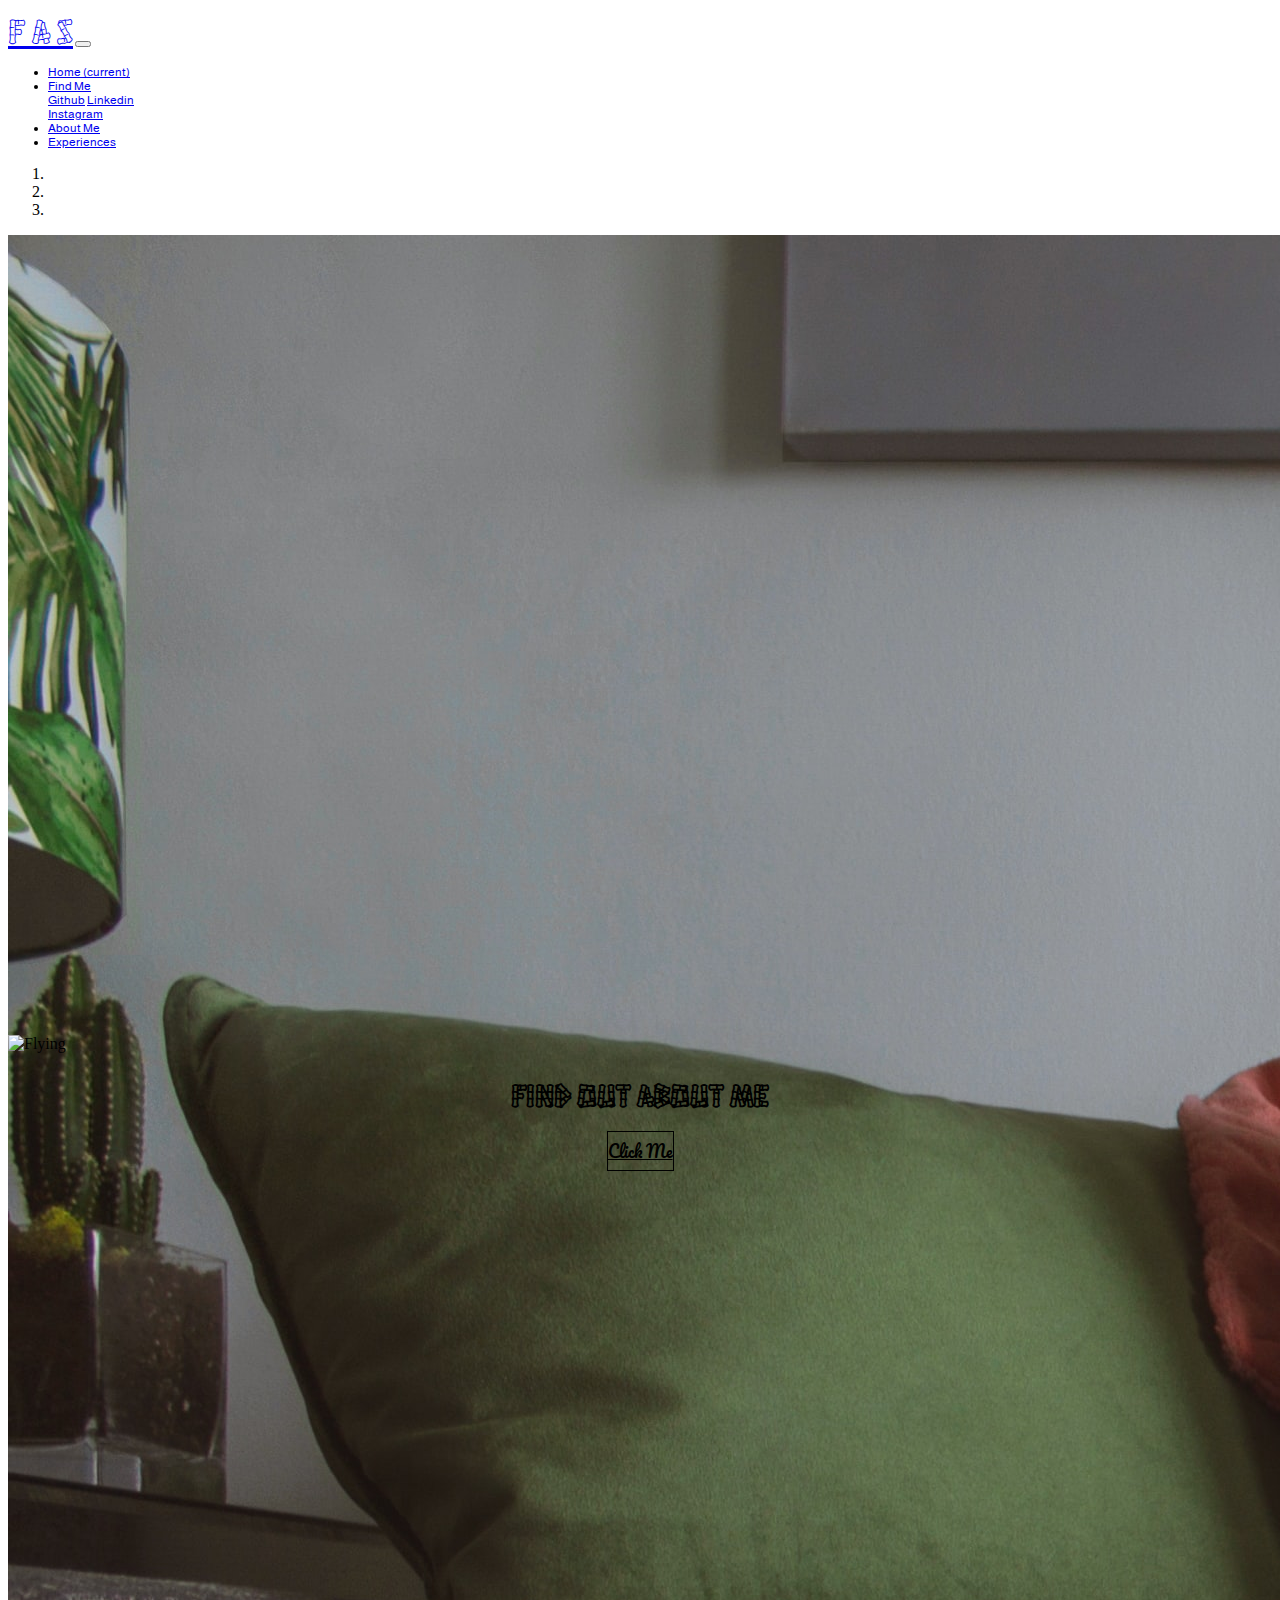
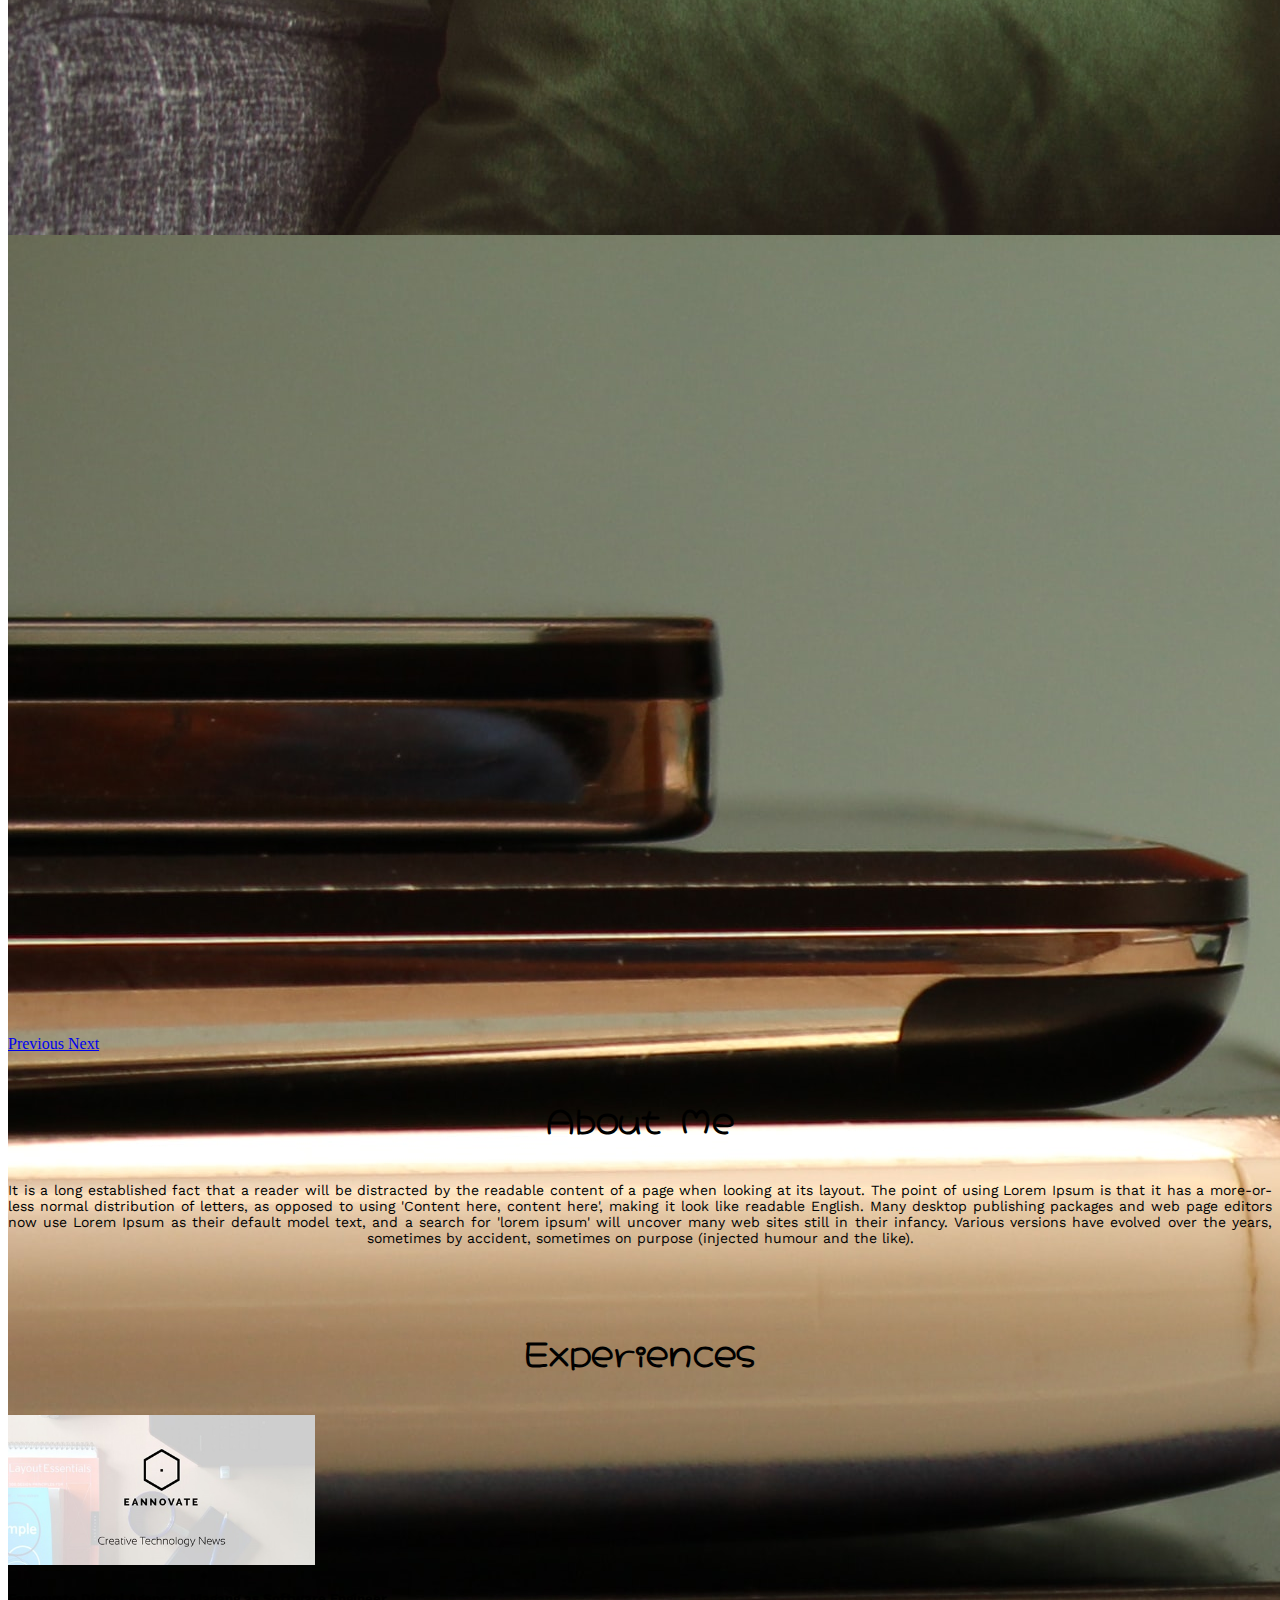
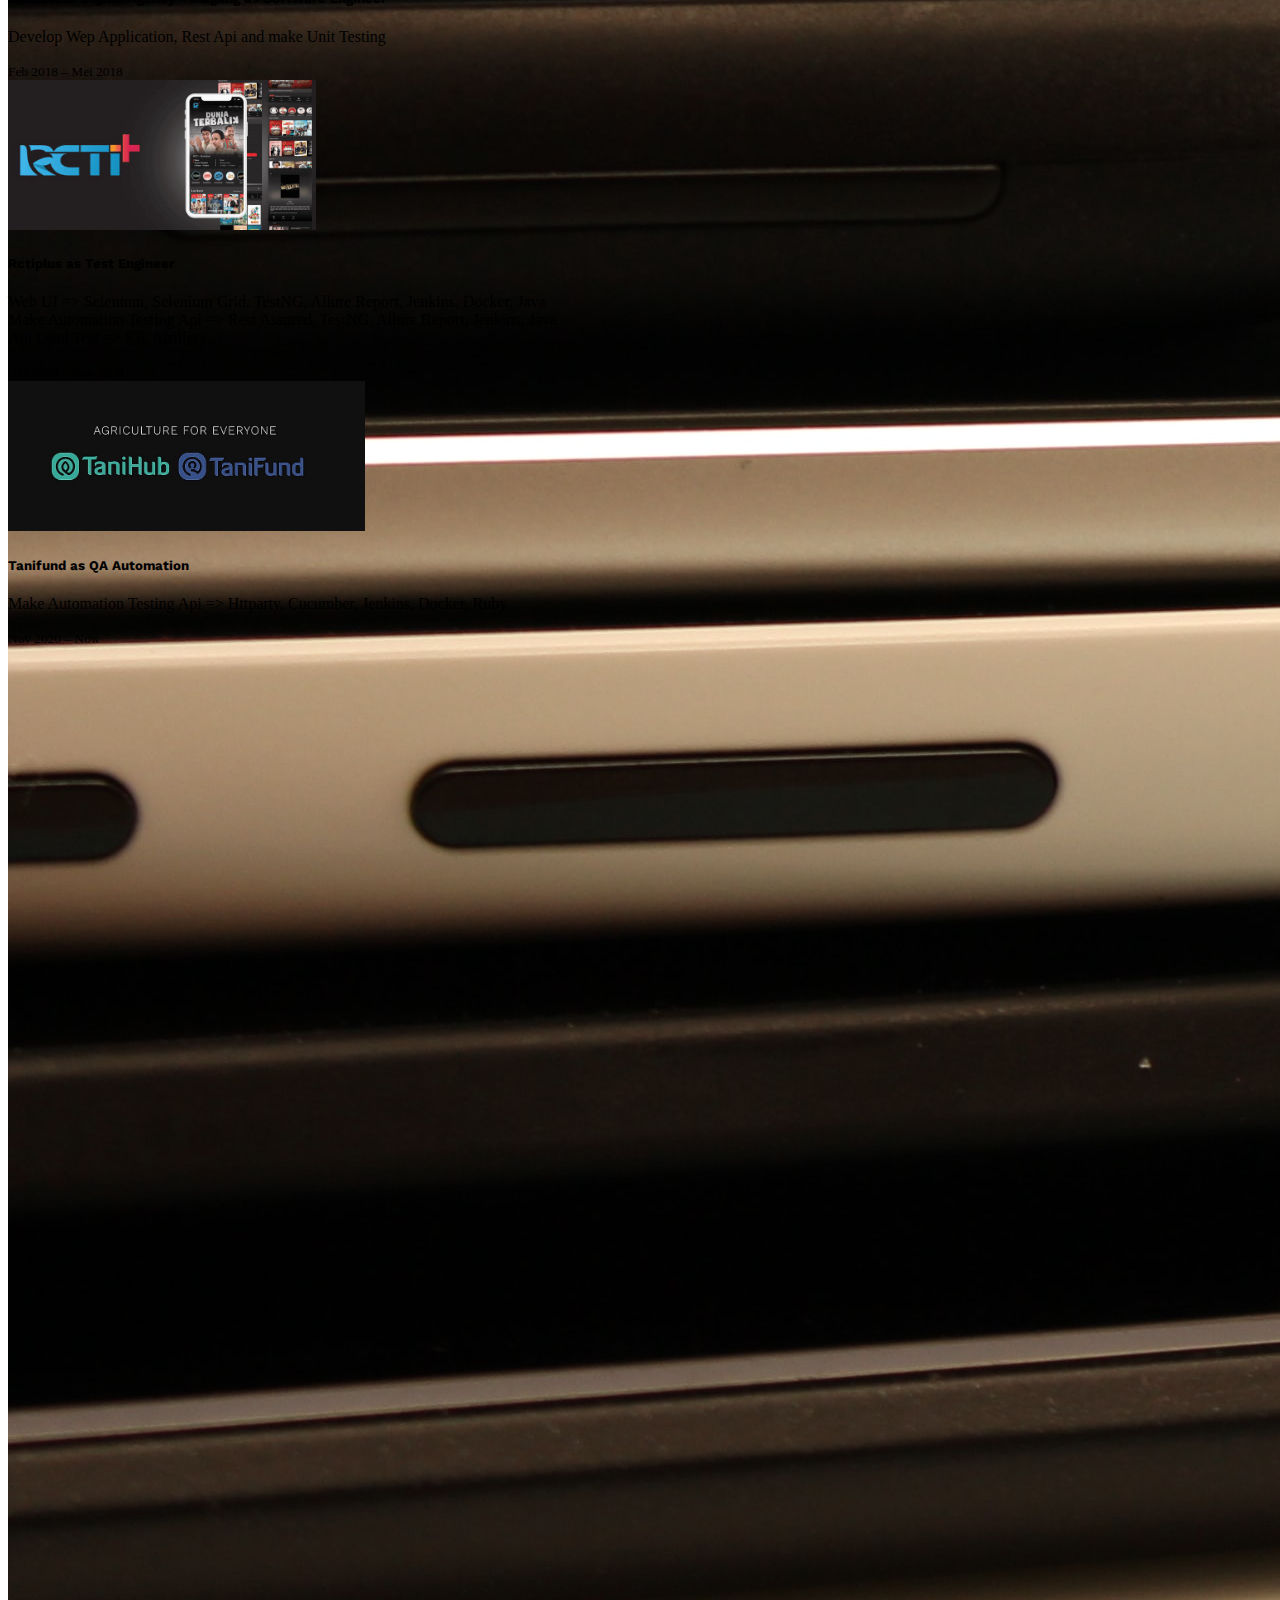
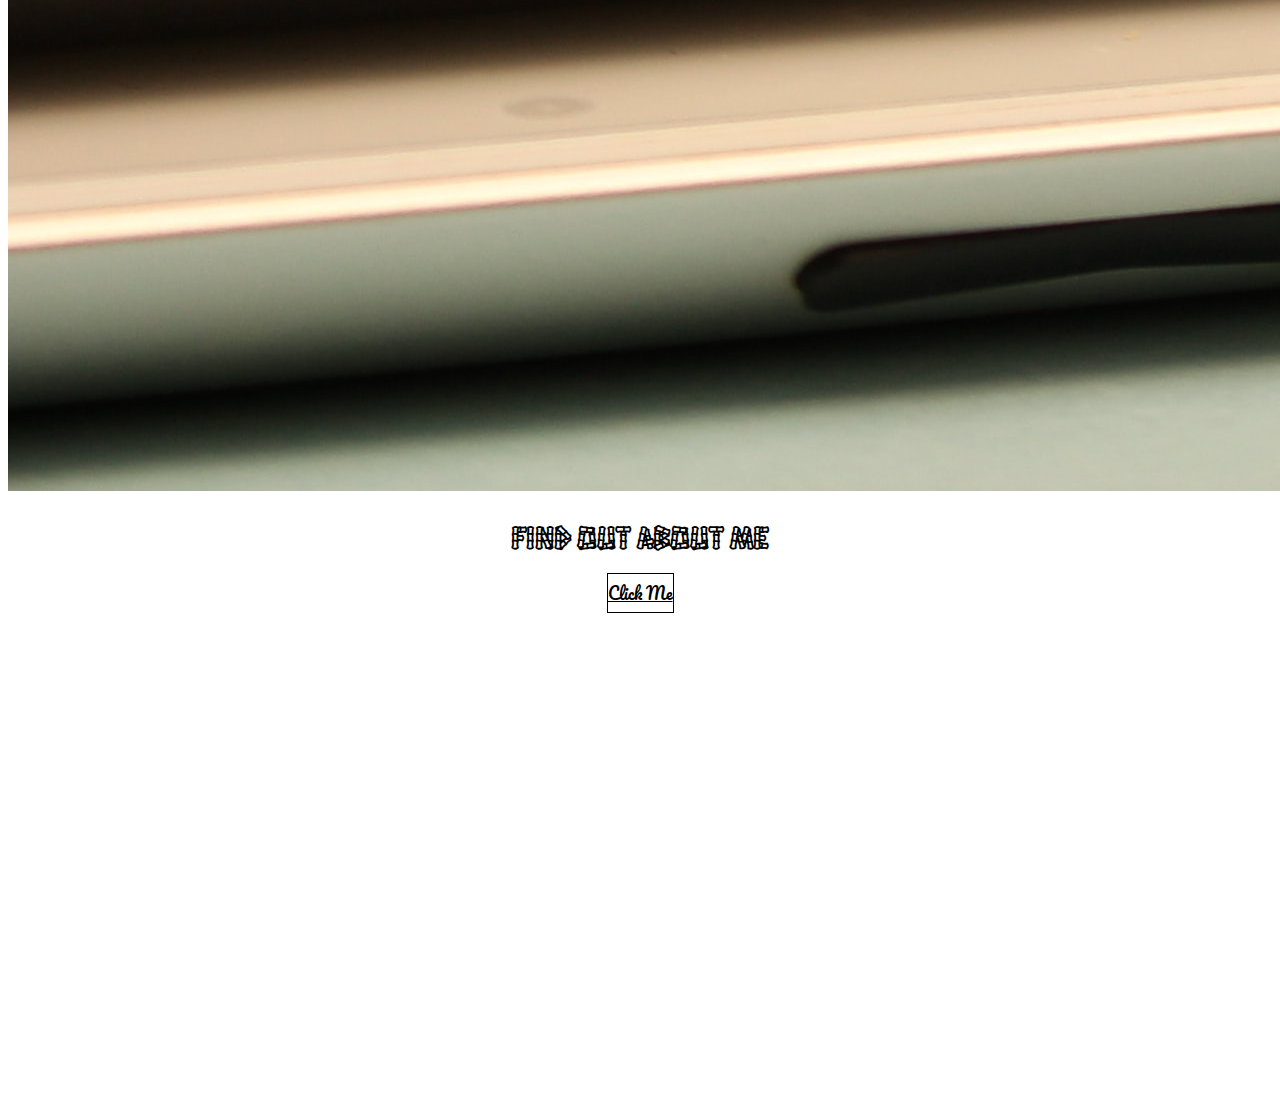
==== index.html @ deffc220 "add card for list experiences" ====
<!DOCTYPE html>
<html lang="en">

<head>
    <!-- Required meta tags -->
    <meta charset="utf-8" />
    <meta name="viewport" content="width=device-width, initial-scale=1, shrink-to-fit=no" />

    <!-- Bootstrap CSS -->
    <link rel="stylesheet" href="https://stackpath.bootstrapcdn.com/bootstrap/4.2.1/css/bootstrap.min.css"
        integrity="sha384-GJzZqFGwb1QTTN6wy59ffF1BuGJpLSa9DkKMp0DgiMDm4iYMj70gZWKYbI706tWS" crossorigin="anonymous" />
    <link rel="stylesheet" href="css/style.css">

    <title>F A S</title>
</head>

<body id="page-top">
    <nav class="navbar navbar-expand-lg navbar-light bg-transparent fixed-top" id="mainNav">
        <div class="container">
            <a class="navbar-brand" href="#page-top">F A S</a>

            <button class="navbar-toggler navbar-toggler-right" type="button" data-toggle="collapse"
                data-target="#navbarNav" aria-controls="navbarNav" aria-expanded="false" aria-label="Navigations">
                <span class="navbar-toggler-icon"></span>
            </button>

            <div class="collapse navbar-collapse" id="navbarNav">
                <ul class="navbar-nav ml-auto">
                    <li class="nav-item active">
                        <a class="nav-link js-scroll-trigger" href="https://www.autodika.com">Home <span
                                class="sr-only">(current)</span></a>
                    </li>
                    <li class="nav-item dropdown">
                        <a class="nav-link dropdown-toggle js-scroll-trigger" href="#" id="navbarDropdown" role="button"
                            data-toggle="dropdown" aria-expanded="false">Find Me</a>
                        <div class="dropdown-menu" aria-labelledby="navbarDropdown">
                            <a class="dropdown-item" href="https://github.com/dikako">Github</a>
                            <a class="dropdown-item"
                                href="https://www.linkedin.com/in/fransiskus-andika-setiawan/">Linkedin</a>
                            <div class="dropdown-divider"></div>
                            <a class="dropdown-item" href="https://www.instagram.com/dikako.ko">Instagram</a>
                        </div>
                    </li>
                    <li class="nav-item">
                        <a class="nav-link js-scroll-trigger" href="#about-me">About Me</a>
                    </li>
                    <li class="nav-item">
                        <a class="nav-link js-scroll-trigger" href="#experiences">Experiences</a>
                    </li>
                </ul>
            </div>
        </div>
    </nav>

    <div id="carousel-indicator" class="carousel slide" data-ride="carousel">
        <ol class="carousel-indicators">
            <li data-target="carousel-indicator" data-slide="0" class="active"></li>
            <li data-target="carousel-indicator" data-slide="1"></li>
            <li data-target="carousel-indicator" data-slide="2"></li>
        </ol>

        <div class="carousel-inner">
            <div class="carousel-item">
                <img src="img/slide1.jpg" alt="Blonde" class="d-block w-100">
                <div class="carousel-caption">
                    <h1 class="display-4">FIND OUT ABOUT ME</h1>
                    <a class="btn btn-dark btn-lg button-text" href="https://github.com/dikako" role="button">Click
                        Me</a>
                </div>
            </div>
            <div class="carousel-item  active">
                <img src="img/slide2.jpg" alt="Flying" class="d-block w-100">
                <div class="carousel-caption">
                    <h1 class="display-4">FIND OUT ABOUT ME</h1>
                    <a class="btn btn-dark btn-lg button-text" href="https://github.com/dikako" role="button">Click
                        Me</a>
                </div>
            </div>
            <div class="carousel-item">
                <img src="img/slide3.jpg" alt="Flying" class="d-block w-100">
                <div class="carousel-caption">
                    <h1 class="display-4">FIND OUT ABOUT ME</h1>
                    <a class="btn btn-dark btn-lg button-text" href="https://github.com/dikako" role="button">Click
                        Me</a>
                </div>
            </div>

            <a href="#carousel-indicator" class="carousel-control-prev" role="button" data-slide="prev">
                <span class="carousel-control-prev-icon" aria-hidden="true"></span>
                <span class="sr-only">Previous</span>
            </a>

            <a href="#carousel-indicator" class="carousel-control-next" role="button" data-slide="next">
                <span class="carousel-control-next-icon" aria-hidden="true"></span>
                <span class="sr-only">Next</span>
            </a>
        </div>

        <div class="container" id="about-me">
            <h1 class="title-content">About Me</h1>
            <p class="text-content">It is a long established fact that a reader will be distracted by the readable
                content of a page when looking at its layout. The point of using Lorem Ipsum is that it has a
                more-or-less normal distribution of letters, as opposed to using 'Content here, content here', making it
                look like readable English. Many desktop publishing packages and web page editors now use Lorem Ipsum as
                their default model text, and a search for 'lorem ipsum' will uncover many web sites still in their
                infancy. Various versions have evolved over the years, sometimes by accident, sometimes on purpose
                (injected humour and the like).</p>
        </div>

        <div class="container" id="experiences">
            <h1 class="title-content">Experiences</h1>
            <div class="card-deck">
                <div class="card">
                    <img class="card-img-top" src="img/experiences/eannovate.jpg" alt="Eannovate">
                    <div class="card-body">
                        <h5 class="card-title">Eannovate Digital Agency - Magang as Software Engineer</h5>
                        <p class="card-text">Develop Wep Application, Rest Api and make Unit Testing </p>
                    </div>
                    <div class="card-footer">
                        <small class="text-muted">Feb 2018 – Mei 2018</small>
                    </div>
                </div>
                <div class="card">
                    <img class="card-img-top" src="img/experiences/rctiplus.png" alt="Rctiplus">
                    <div class="card-body">
                        <h5 class="card-title">Rctiplus as Test Engineer</h5>
                        <p class="card-text">Web UI => Selenium, Selenium Grid, TestNG, Allure Report, Jenkins, Docker, Java <br/>
                            Make Automation Testing Api => Rest Assured, TestNG, Allure Report, Jenkins, Java <br/>
                            Api Load Test => K6, Artillery</p>
                    </div>
                    <div class="card-footer">
                        <small class="text-muted">Okt 2019 – Nov 2020</small>
                    </div>
                </div>
                <div class="card">
                    <img class="card-img-top" src="img/experiences/tanihub.jpeg" alt="Tanihub Group">
                    <div class="card-body">
                        <h5 class="card-title">Tanifund as QA Automation</h5>
                        <p class="card-text">Make Automation Testing
                            Api => Httparty, Cucumber, Jenkins, Docker, Ruby</p>
                    </div>
                    <div class="card-footer">
                        <small class="text-muted">Nov 2020 – Now</small>
                    </div>
                </div>
            </div>
        </div>

        <!-- Optional JavaScript -->
        <!-- jQuery first, then Popper.js, then Bootstrap JS -->
        <script src="https://code.jquery.com/jquery-3.3.1.slim.min.js"
            integrity="sha384-q8i/X+965DzO0rT7abK41JStQIAqVgRVzpbzo5smXKp4YfRvH+8abtTE1Pi6jizo"
            crossorigin="anonymous"></script>
        <script src="https://cdnjs.cloudflare.com/ajax/libs/popper.js/1.14.6/umd/popper.min.js"
            integrity="sha384-wHAiFfRlMFy6i5SRaxvfOCifBUQy1xHdJ/yoi7FRNXMRBu5WHdZYu1hA6ZOblgut"
            crossorigin="anonymous"></script>
        <script src="https://stackpath.bootstrapcdn.com/bootstrap/4.2.1/js/bootstrap.min.js"
            integrity="sha384-B0UglyR+jN6CkvvICOB2joaf5I4l3gm9GU6Hc1og6Ls7i6U/mkkaduKaBhlAXv9k"
            crossorigin="anonymous"></script>
</body>

</html>
---- css/style.css ----
@import url("https://fonts.googleapis.com/css2?family=Yusei+Magic&display=swap");
@import url("https://fonts.googleapis.com/css2?family=Dancing+Script:wght@400;500;600;700&family=Yusei+Magic&display=swap");
@import url("https://fonts.googleapis.com/css2?family=Dancing+Script:wght@400;500;600;700&family=Pacifico&family=Yusei+Magic&display=swap");
@import url('https://fonts.googleapis.com/css2?family=Hanalei&display=swap');
@import url('https://fonts.googleapis.com/css2?family=Almarai:wght@300&family=Hanalei&display=swap');
@import url('https://fonts.googleapis.com/css2?family=Hachi+Maru+Pop&display=swap');
@import url('https://fonts.googleapis.com/css2?family=Work+Sans:wght@300&display=swap');

@-webkit-keyframes bounce {
  to {
    -webkit-transform: scale(1.2);
  }
}
@-moz-keyframes bounce {
  to {
    -moz-transform: scale(1.2);
  }
}
@keyframes bounce {
  to {
    transform: scale(1.2);
  }
}

#mainNav {
  color: rgb(0, 0, 0);
  font-size: 12px;
  font-family: 'Almarai', sans-serif;
}

.navbar-brand {
  font-size: 35px;
  font-family: 'Hanalei', cursive;
}

/* Slider style */
.carousel-item {
  height: 800px;
}

/* Caption Slider */
.carousel-caption .display-4 {
  font-family: 'Hanalei', cursive;
  color: black;
}

/* Carousel */
.carousel-item  .button-text {
  font-family: "Pacifico", cursive;
  color: rgb(0, 0, 0);
}

.carousel-item .btn {
  margin-top: 20px;
  padding-top: 5px;
  padding-bottom: 5px;
  -webkit-animation: bounce 0.3s infinite alternate;
  -moz-animation: bounce 0.3s infinite alternate;
  animation: bounce 0.3s infinite alternate;
  border: 1px solid black;
  cursor: default;
}

.carousel-item .btn-dark {
  background-color:rgba(0, 0, 0, 0);
}

.carousel-item .btn:hover {
  color: white;
  background-color: black;
}

.carousel-caption {
  text-align: center;
  padding-bottom: 500px;
}

/* content */

.title-content {
  padding-top: 20px;
  padding-bottom: 20px;
  text-align: center;
  font-family: 'Hachi Maru Pop', cursive;
}

.text-content {
  font-size: 14px;
  text-align: justify;
  text-align-last: center;
  padding-bottom: 40px;
  font-family: 'Work Sans', sans-serif;
}

.card-title {
  font-family: 'Work Sans', sans-serif;
}

.card-img-top {
  height: 150px;
}

.card-deck {
  padding-bottom: 100px;
}
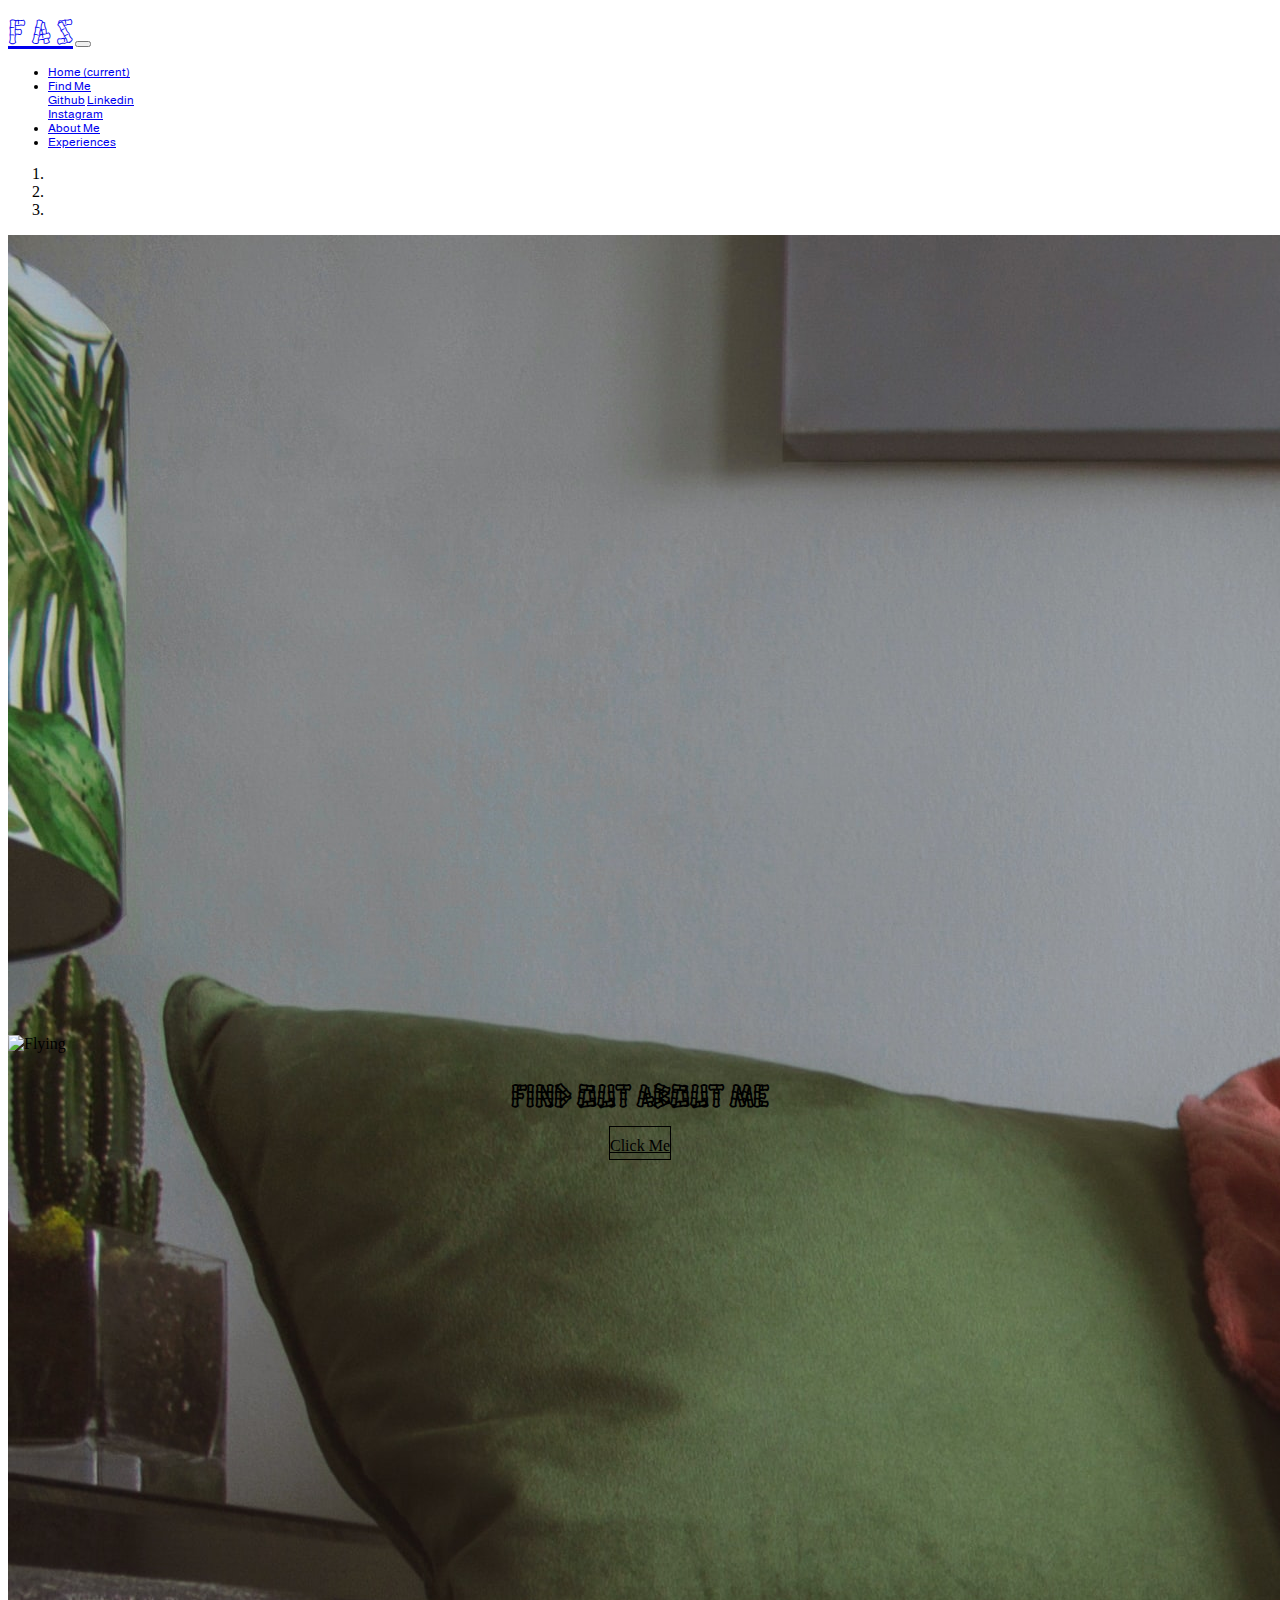
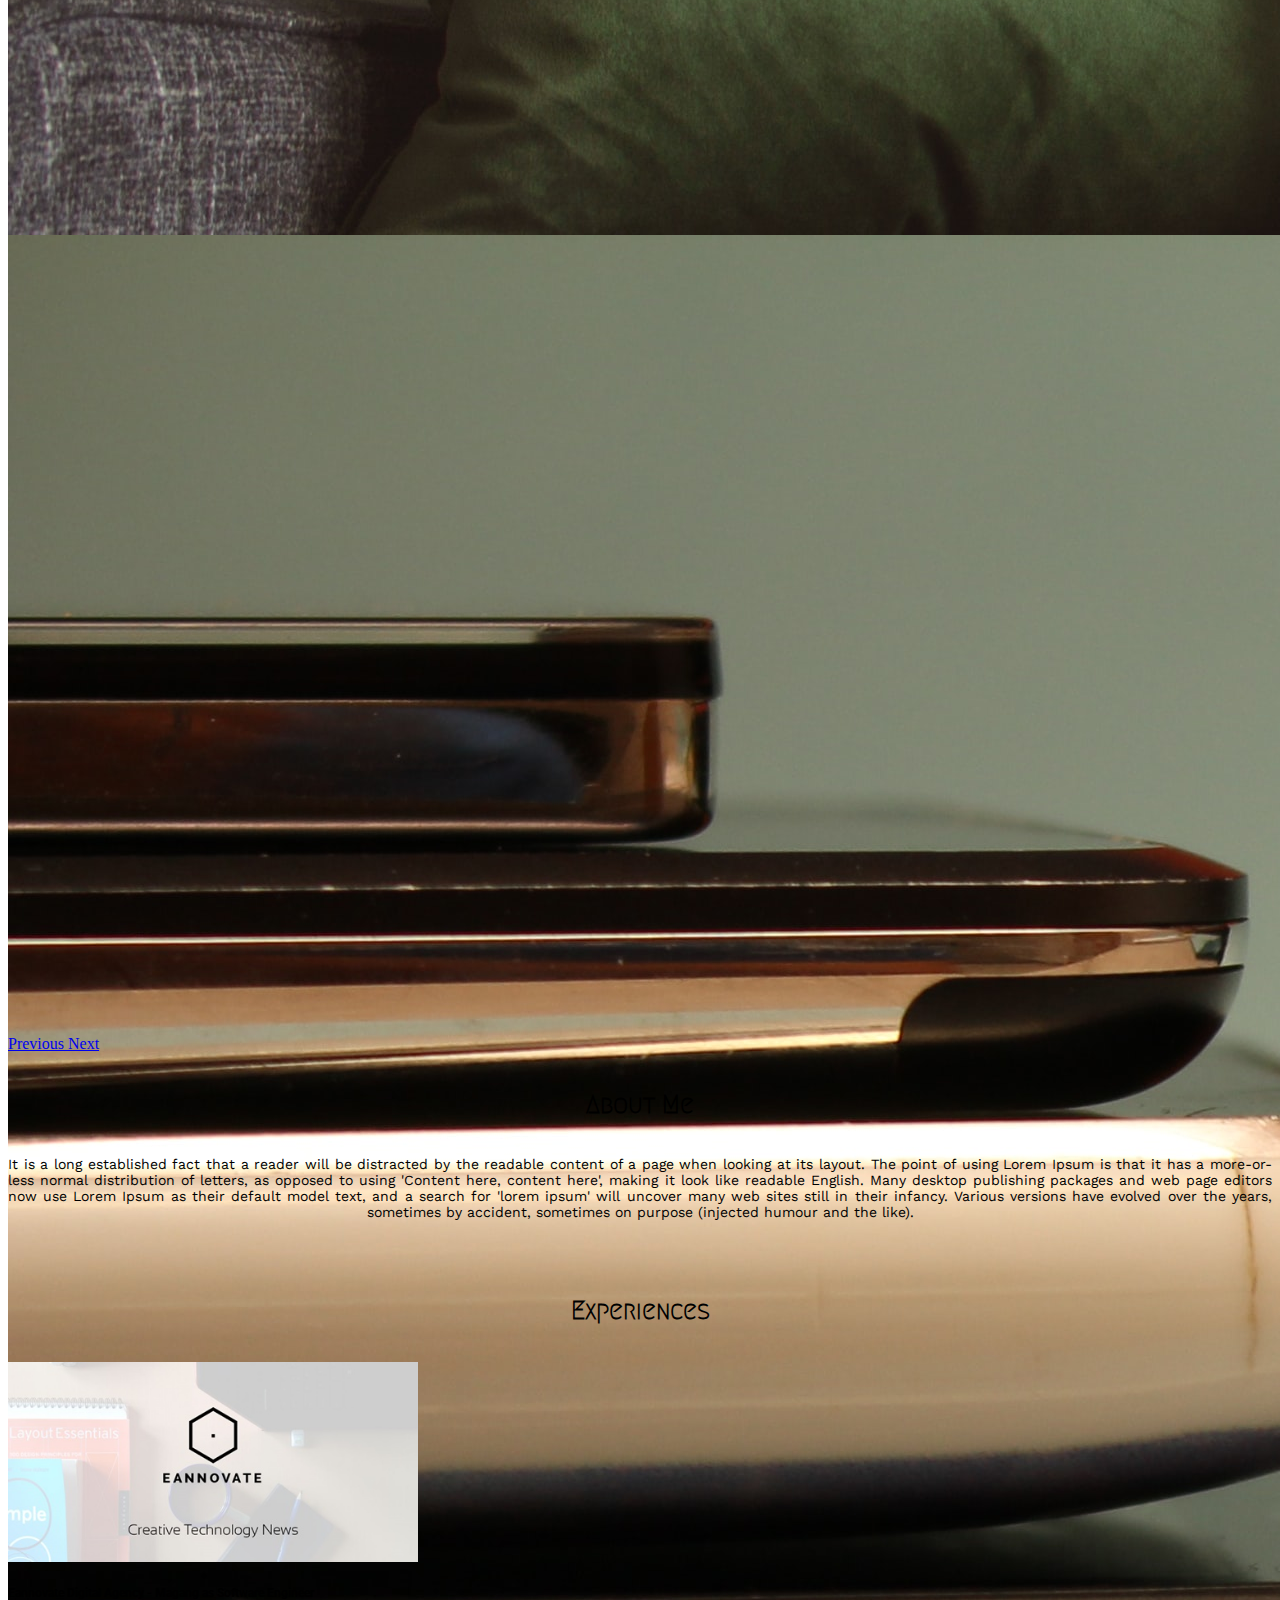
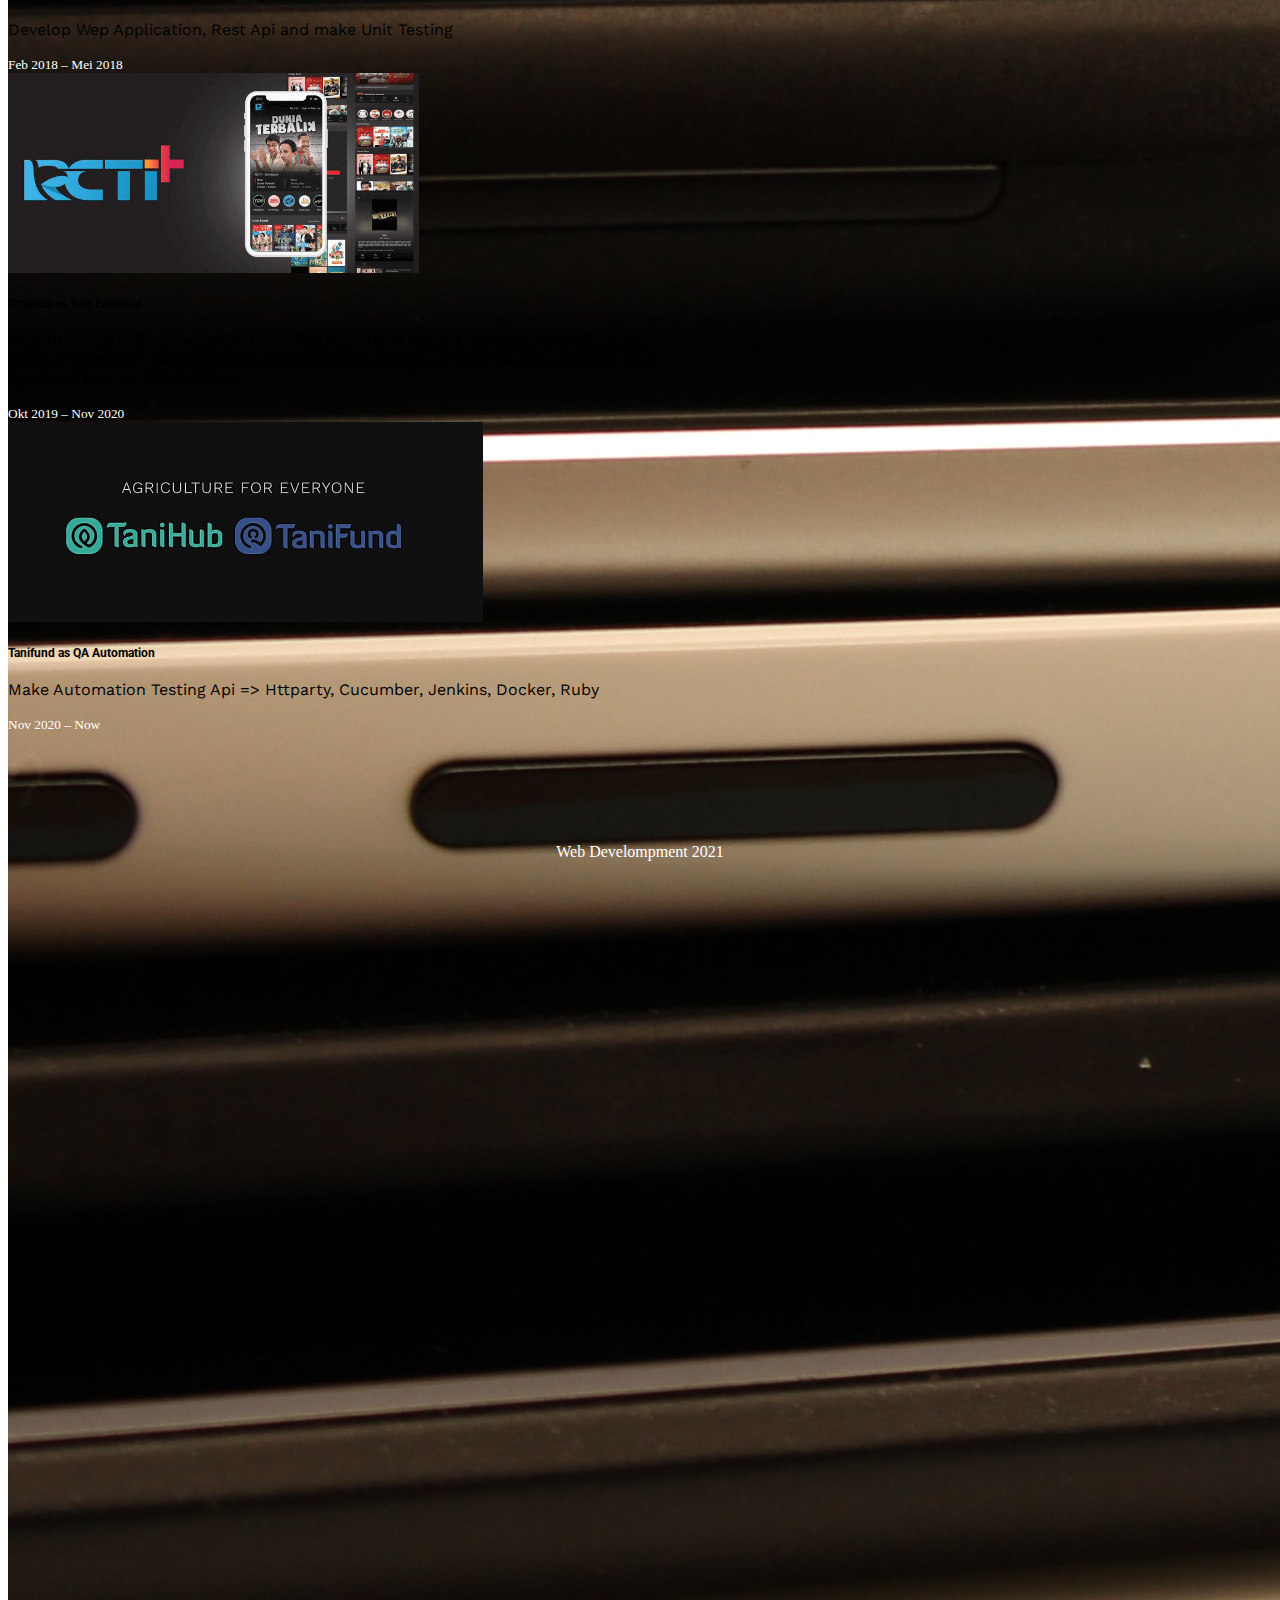
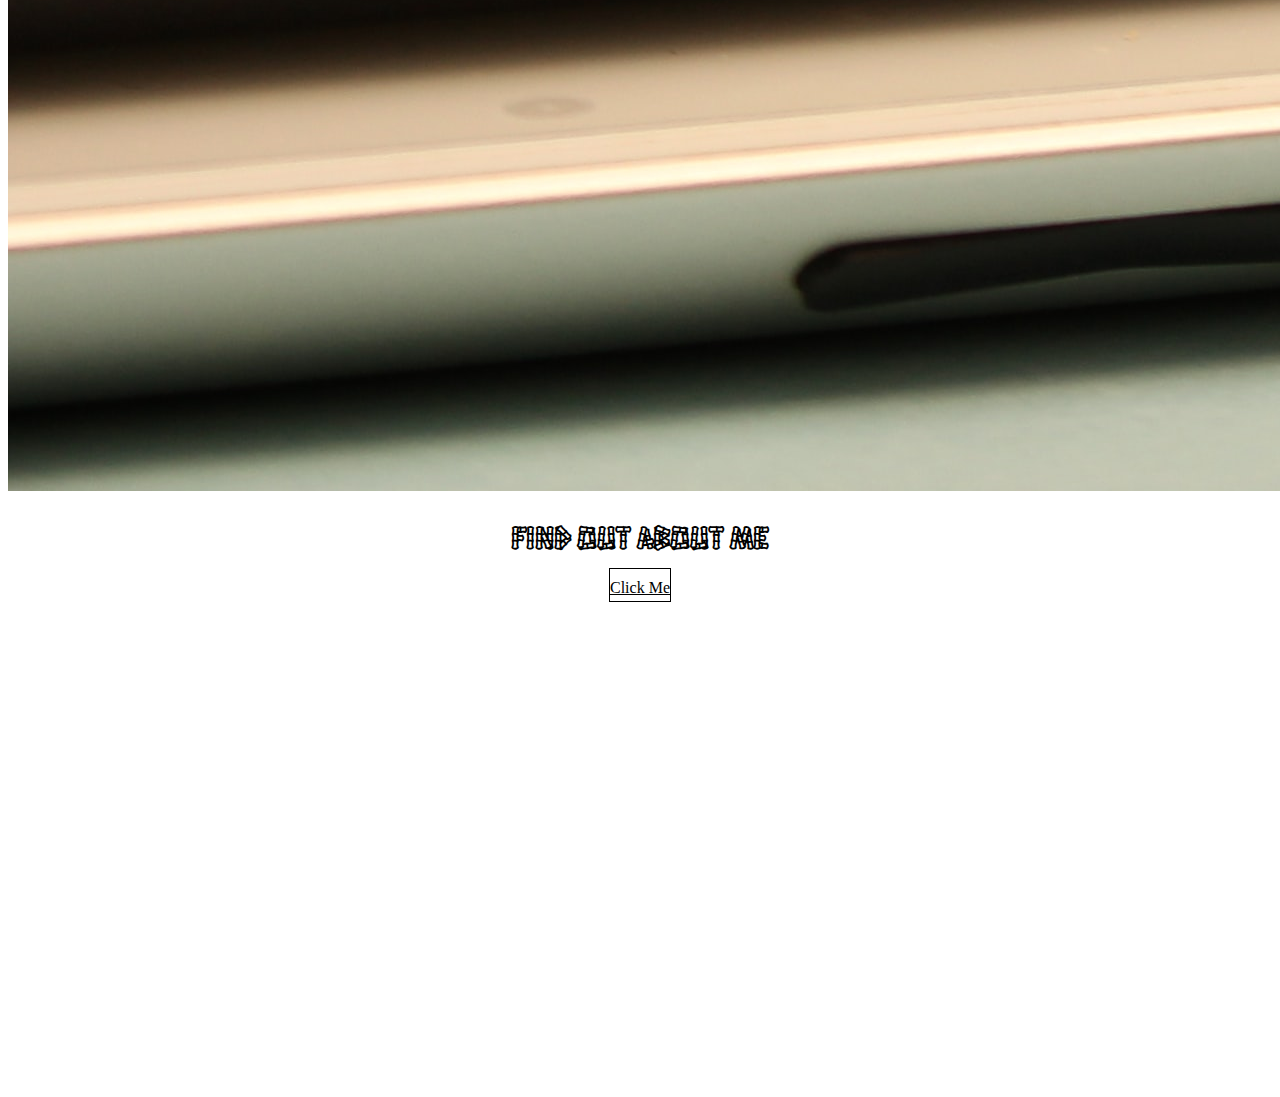
==== commit 18eca73f: "modified font family" ====
--- a/index.html
+++ b/index.html
@@ -95,6 +95,7 @@
                 <span class="sr-only">Next</span>
             </a>
         </div>
+    </div>
 
         <div class="container" id="about-me">
             <h1 class="title-content">About Me</h1>
@@ -146,6 +147,8 @@
             </div>
         </div>
 
+        <div class="footer">Web Develompment 2021</div>
+
         <!-- Optional JavaScript -->
         <!-- jQuery first, then Popper.js, then Bootstrap JS -->
         <script src="https://code.jquery.com/jquery-3.3.1.slim.min.js"
--- a/css/style.css
+++ b/css/style.css
@@ -5,6 +5,9 @@
 @import url('https://fonts.googleapis.com/css2?family=Almarai:wght@300&family=Hanalei&display=swap');
 @import url('https://fonts.googleapis.com/css2?family=Hachi+Maru+Pop&display=swap');
 @import url('https://fonts.googleapis.com/css2?family=Work+Sans:wght@300&display=swap');
+@import url('https://fonts.googleapis.com/css2?family=Homemade+Apple&display=swap');
+@import url('https://fonts.googleapis.com/css2?family=Megrim&display=swap');
+@import url('https://fonts.googleapis.com/css2?family=Roboto:wght@300&display=swap');
 
 @-webkit-keyframes bounce {
   to {
@@ -46,13 +49,13 @@
 
 /* Carousel */
 .carousel-item  .button-text {
-  font-family: "Pacifico", cursive;
+  font-family: 'Homemade Apple', cursive;
   color: rgb(0, 0, 0);
 }
 
 .carousel-item .btn {
   margin-top: 20px;
-  padding-top: 5px;
+  padding-top: 10px;
   padding-bottom: 5px;
   -webkit-animation: bounce 0.3s infinite alternate;
   -moz-animation: bounce 0.3s infinite alternate;
@@ -81,7 +84,8 @@
   padding-top: 20px;
   padding-bottom: 20px;
   text-align: center;
-  font-family: 'Hachi Maru Pop', cursive;
+  font-family: 'Megrim', cursive;
+  font-size: 25px;
 }
 
 .text-content {
@@ -93,13 +97,34 @@
 }
 
 .card-title {
-  font-family: 'Work Sans', sans-serif;
+  font-family: 'Roboto', sans-serif;
+  color: black;
+  font-size: 12px;
 }
 
 .card-img-top {
-  height: 150px;
+  height: 200px;
 }
 
 .card-deck {
   padding-bottom: 100px;
+}
+
+.card-footer {
+  color: white;
+  background-color: white;
+}
+
+.card-text {
+  font-family: 'Work Sans', sans-serif;
+}
+
+.footer {
+  padding-top: 10px;
+  color: white;
+  padding-bottom: 10px;
+  background-color: black;
+  text-align: center;
+  font-family: 'Homemade Apple', cursive;
+  font-size: 12;
 }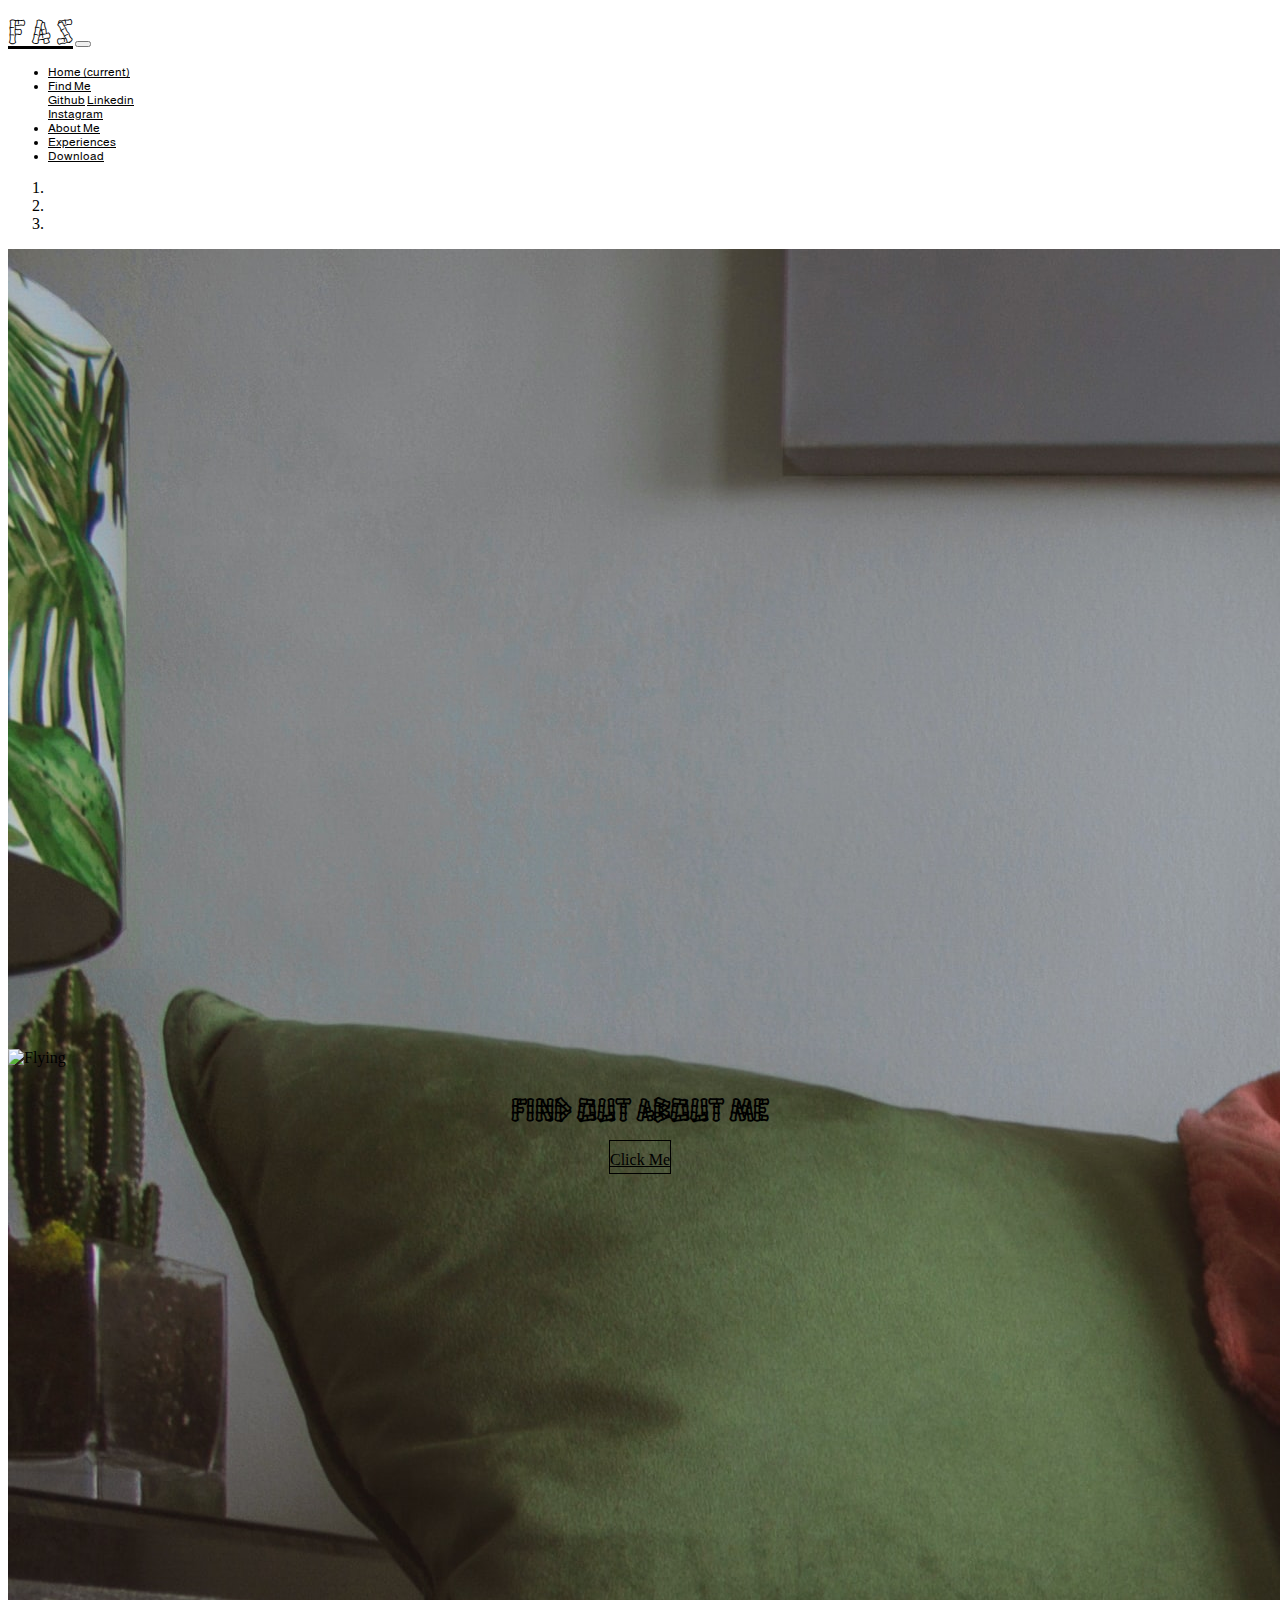
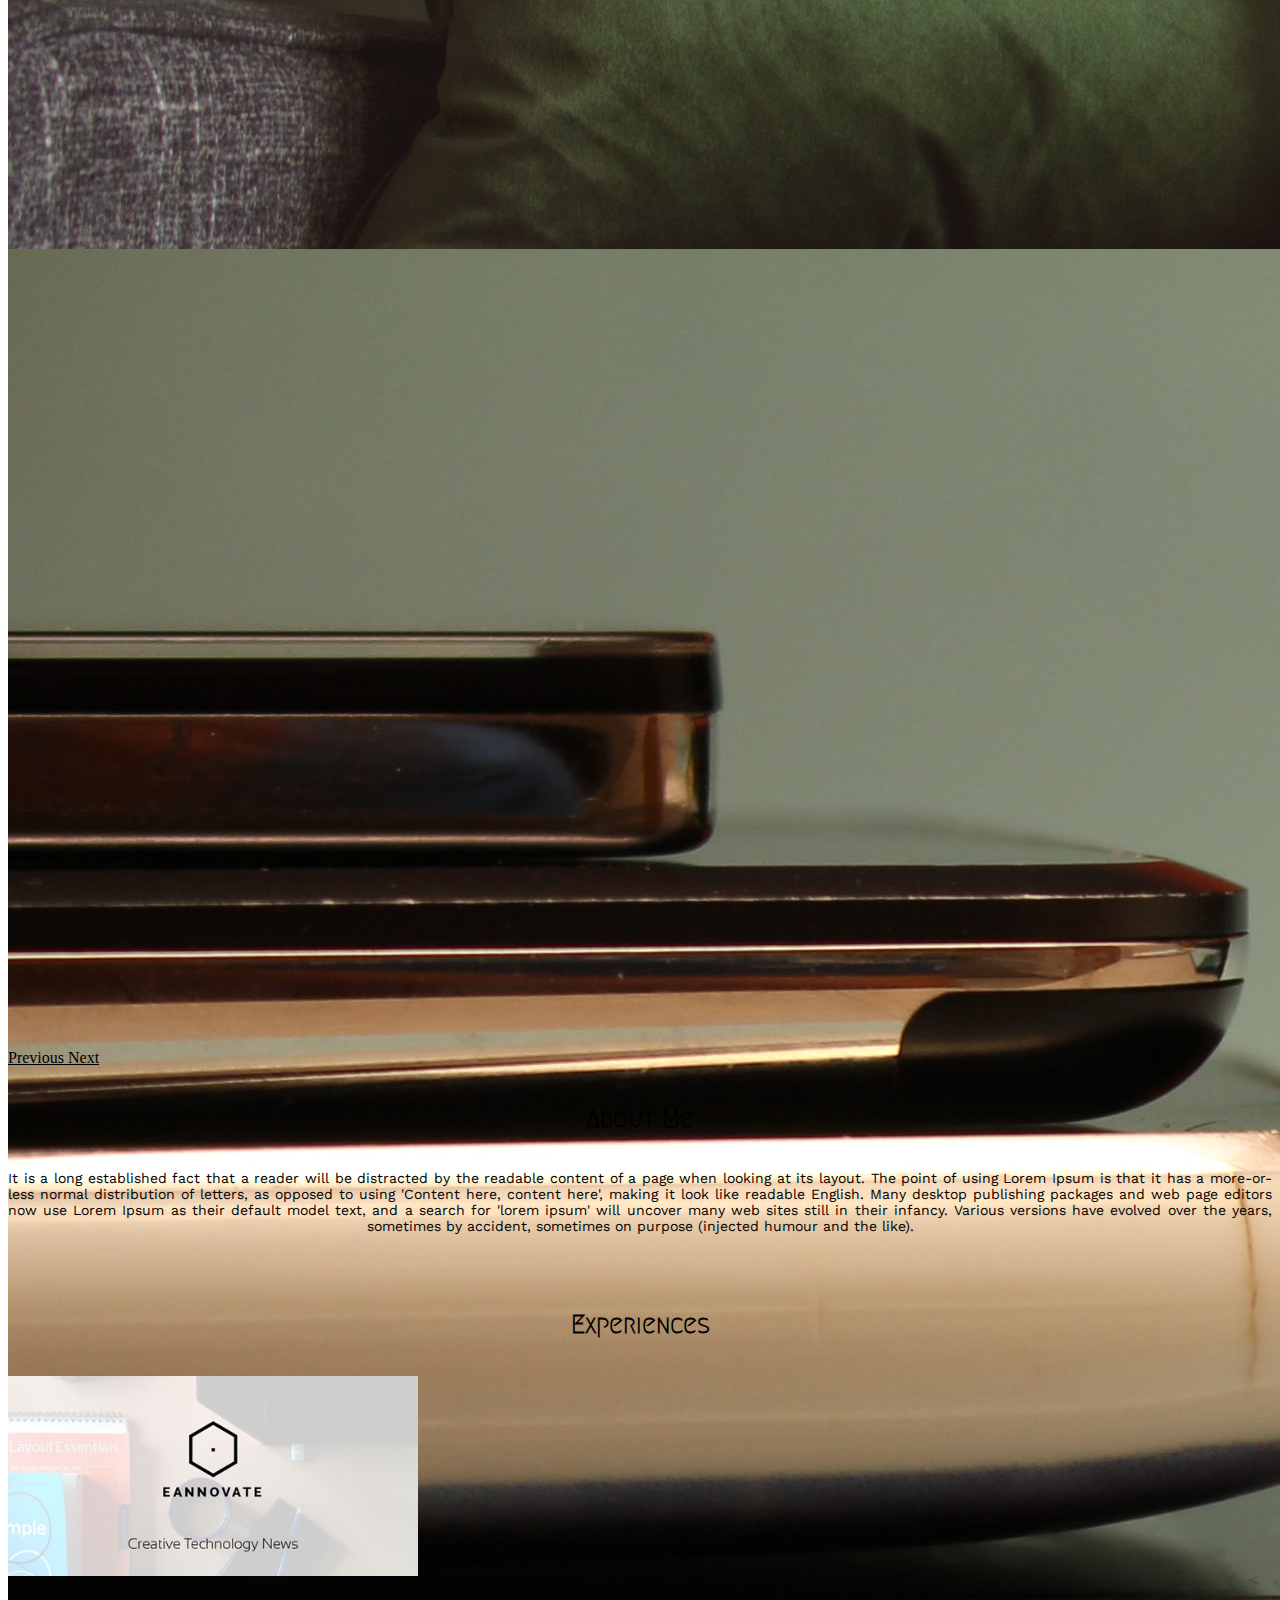
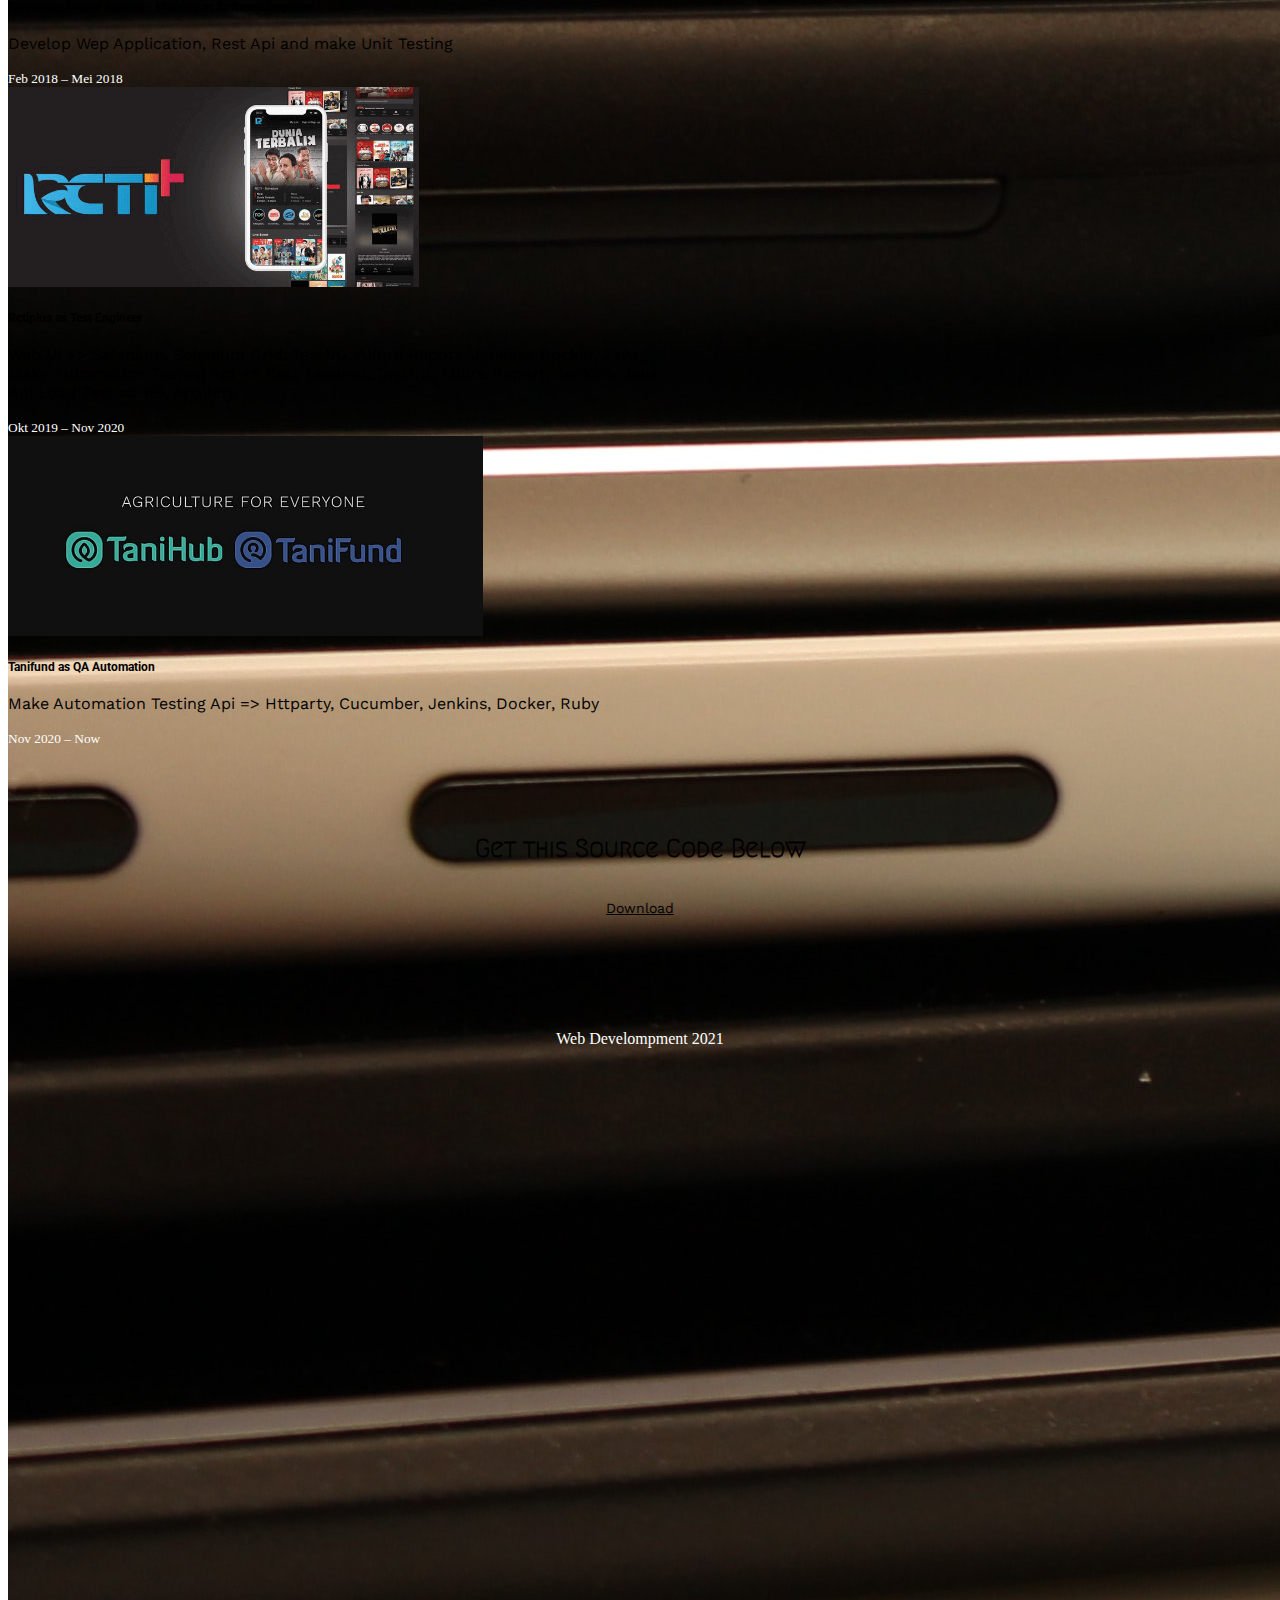
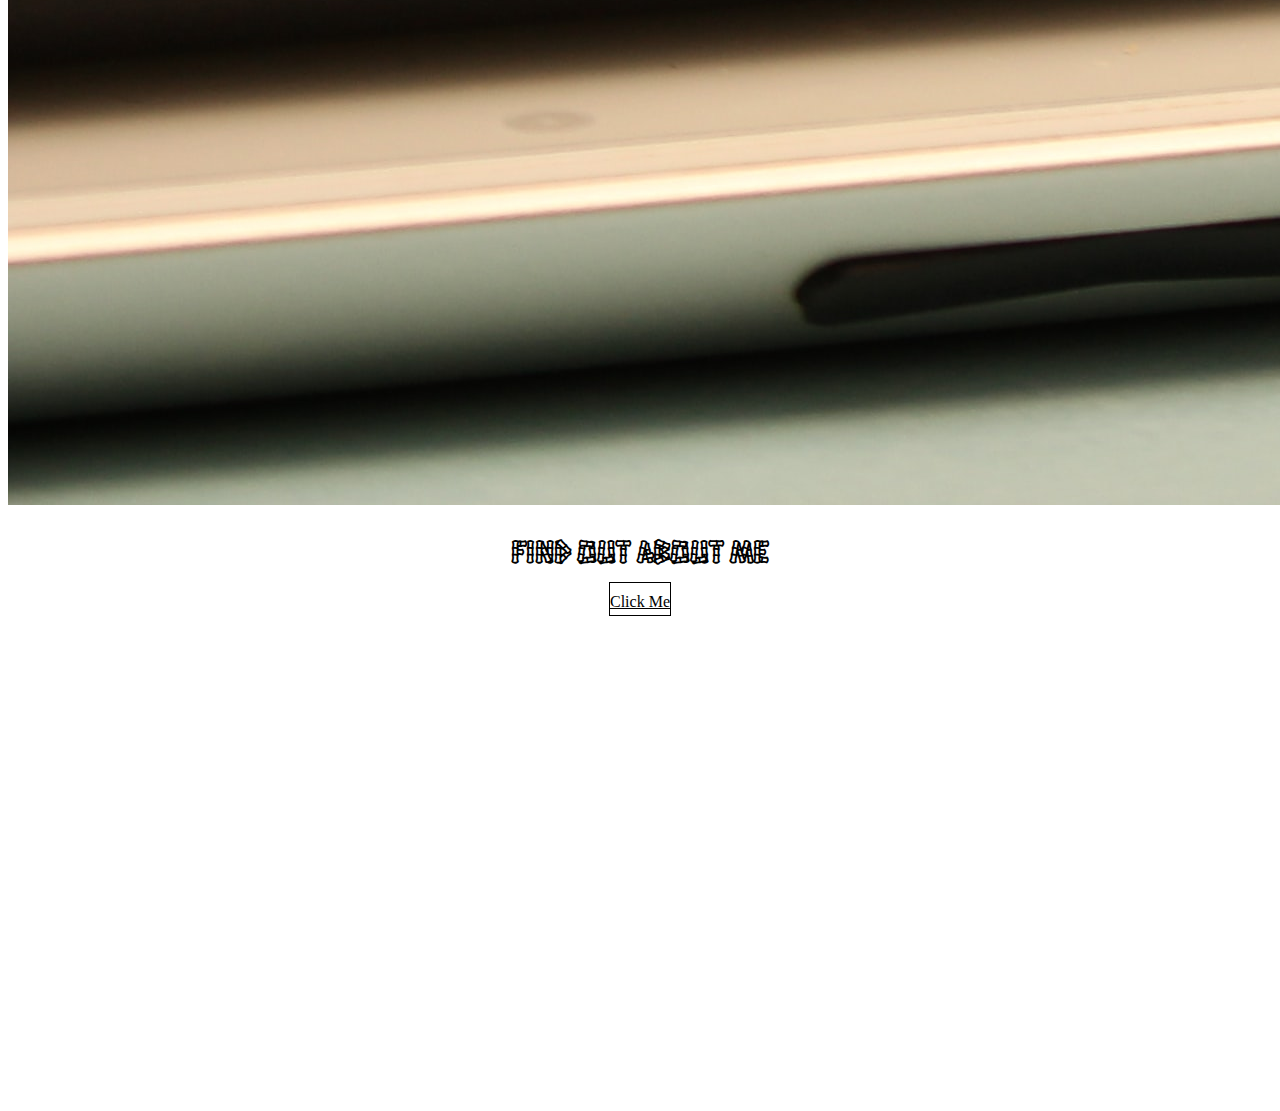
==== commit ccfdd22b: "add download linked to github code" ====
--- a/index.html
+++ b/index.html
@@ -46,6 +46,9 @@
                     </li>
                     <li class="nav-item">
                         <a class="nav-link js-scroll-trigger" href="#experiences">Experiences</a>
+                    </li>
+                    <li class="nav-item">
+                        <a class="nav-link js-scroll-trigger" href="#download">Download</a>
                     </li>
                 </ul>
             </div>
@@ -147,6 +150,13 @@
             </div>
         </div>
 
+        <div class="container" id="download">
+            <div class="download">
+                <h1 class="title-content">Get this Source Code Below</h1>
+                <p class="text-content"> <a href="https://github.com/dikako/kuliah-bootstrap">Download</a></p>
+            </div>
+        </div>
+
         <div class="footer">Web Develompment 2021</div>
 
         <!-- Optional JavaScript -->
--- a/css/style.css
+++ b/css/style.css
@@ -107,7 +107,7 @@
 }
 
 .card-deck {
-  padding-bottom: 100px;
+  padding-bottom: 50px;
 }
 
 .card-footer {
@@ -127,4 +127,13 @@
   text-align: center;
   font-family: 'Homemade Apple', cursive;
   font-size: 12;
+}
+
+.download {
+  padding-bottom: 50px;
+}
+
+a {
+  color: black;
+  text-align: center;
 }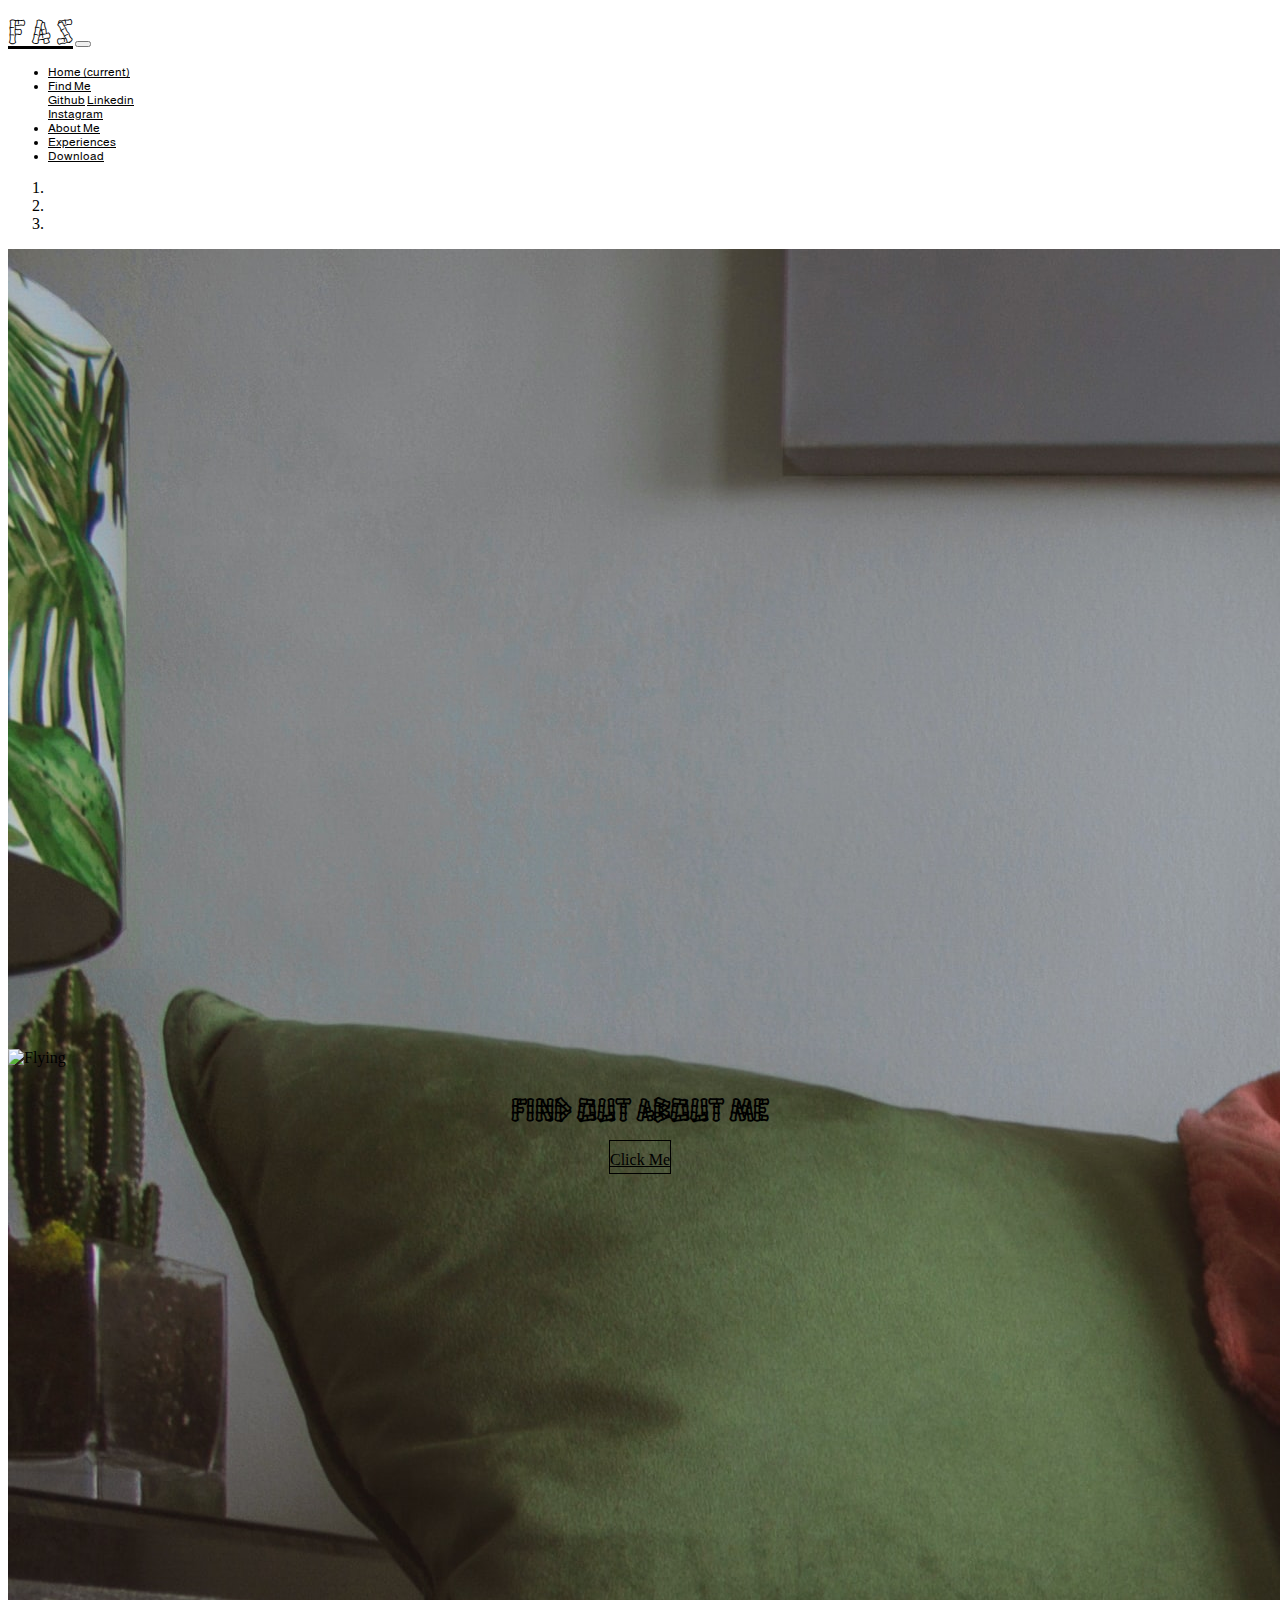
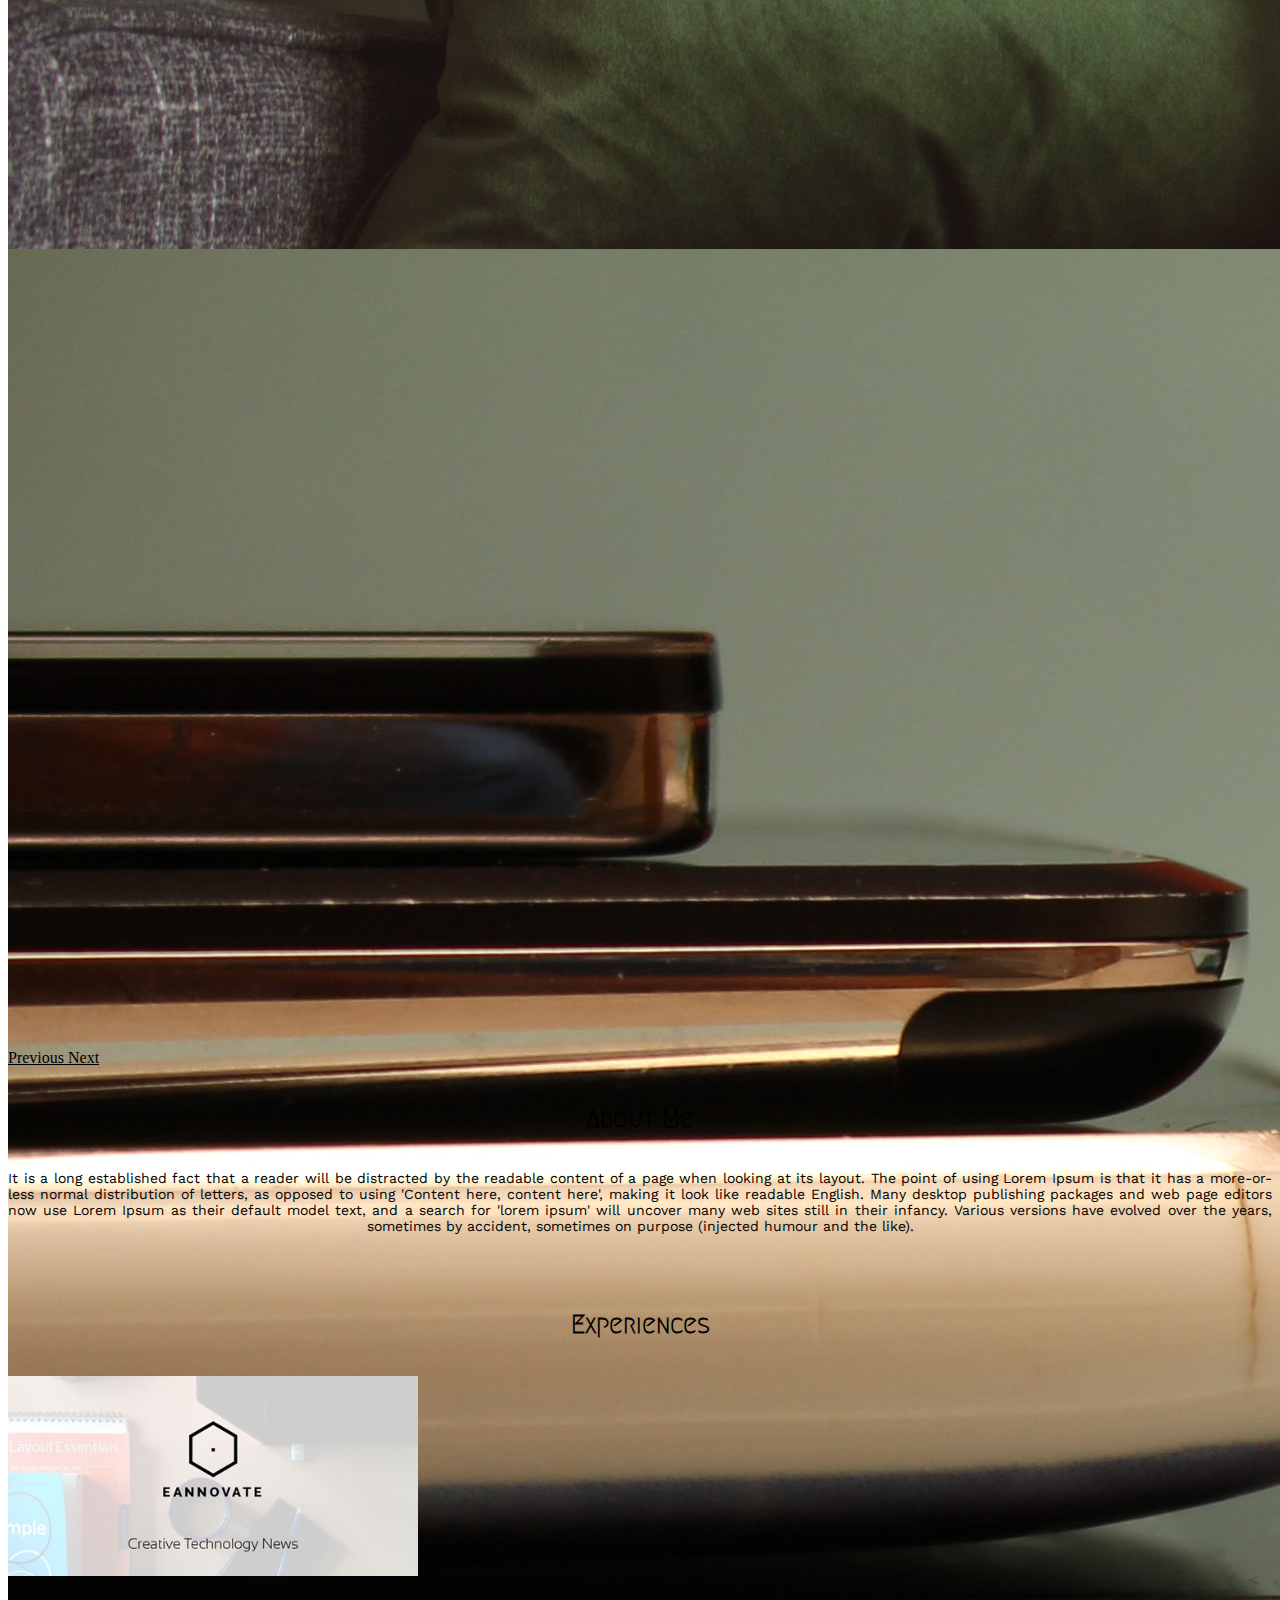
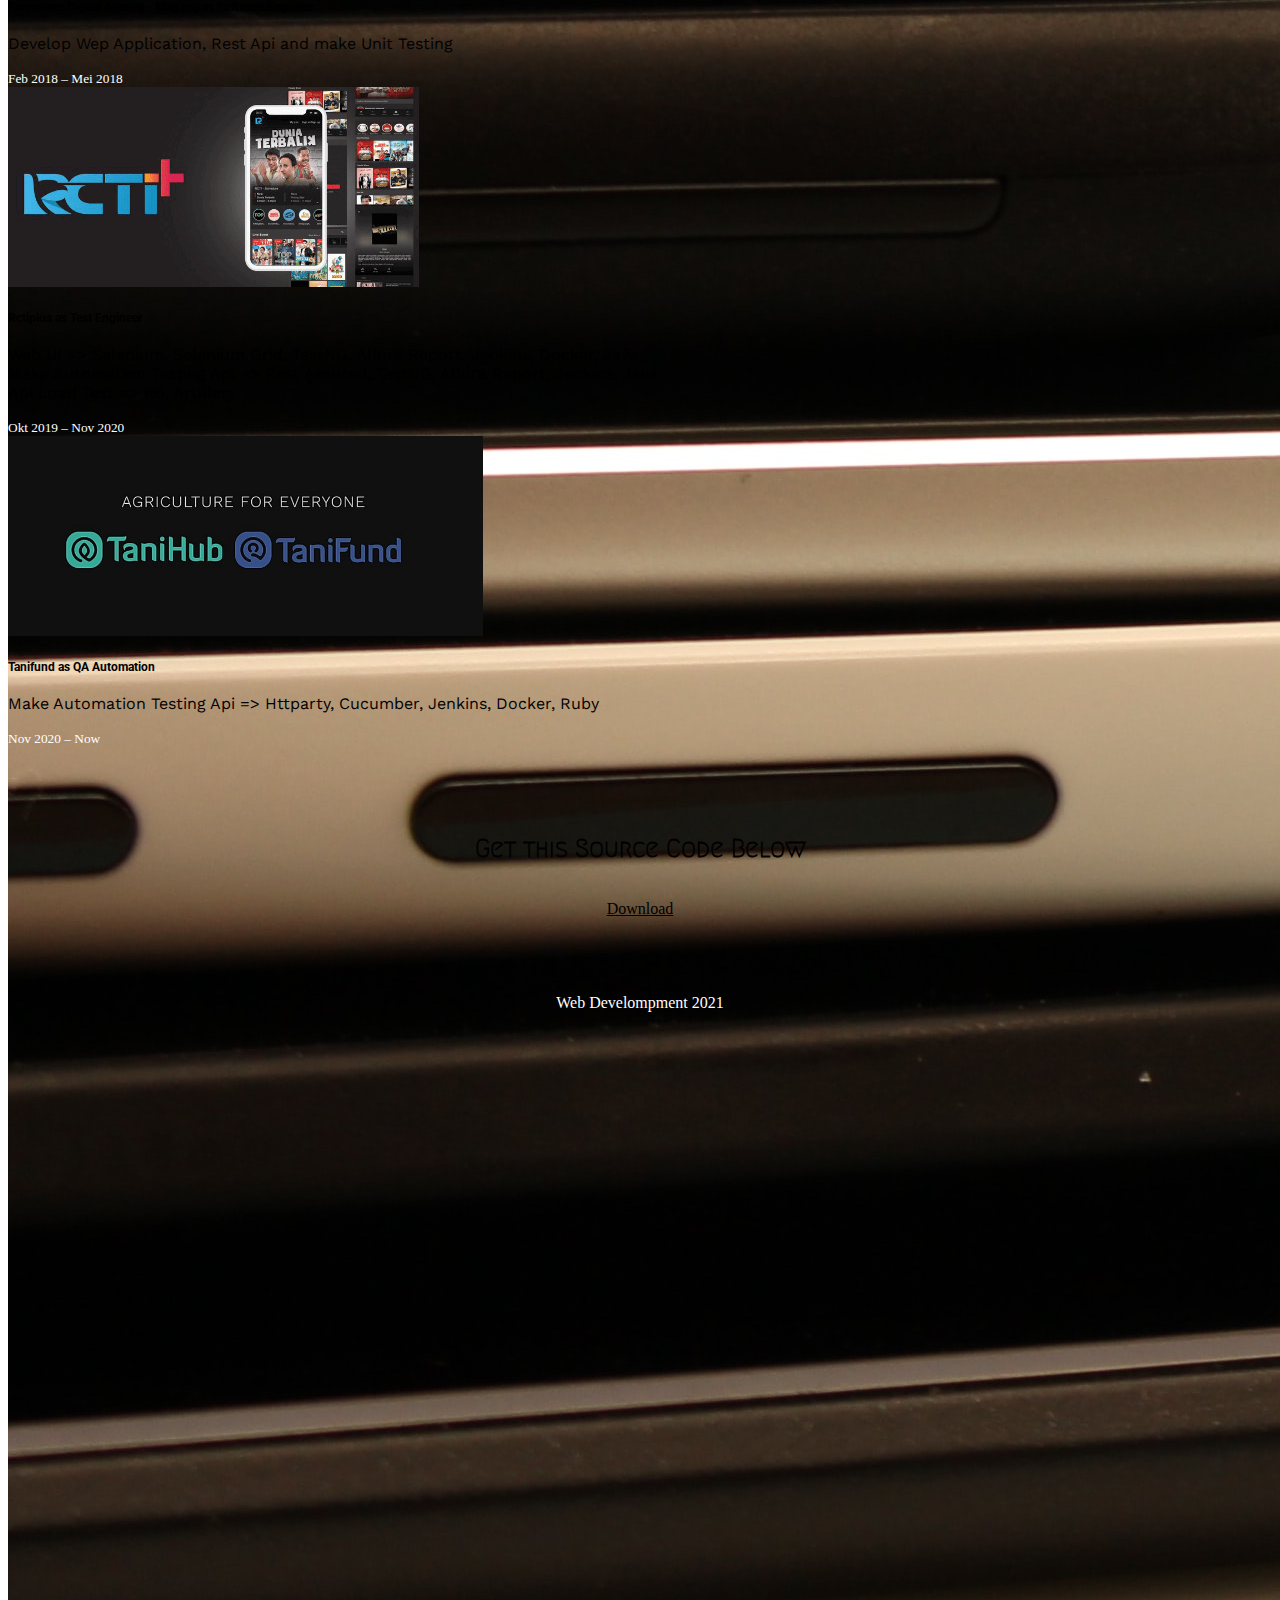
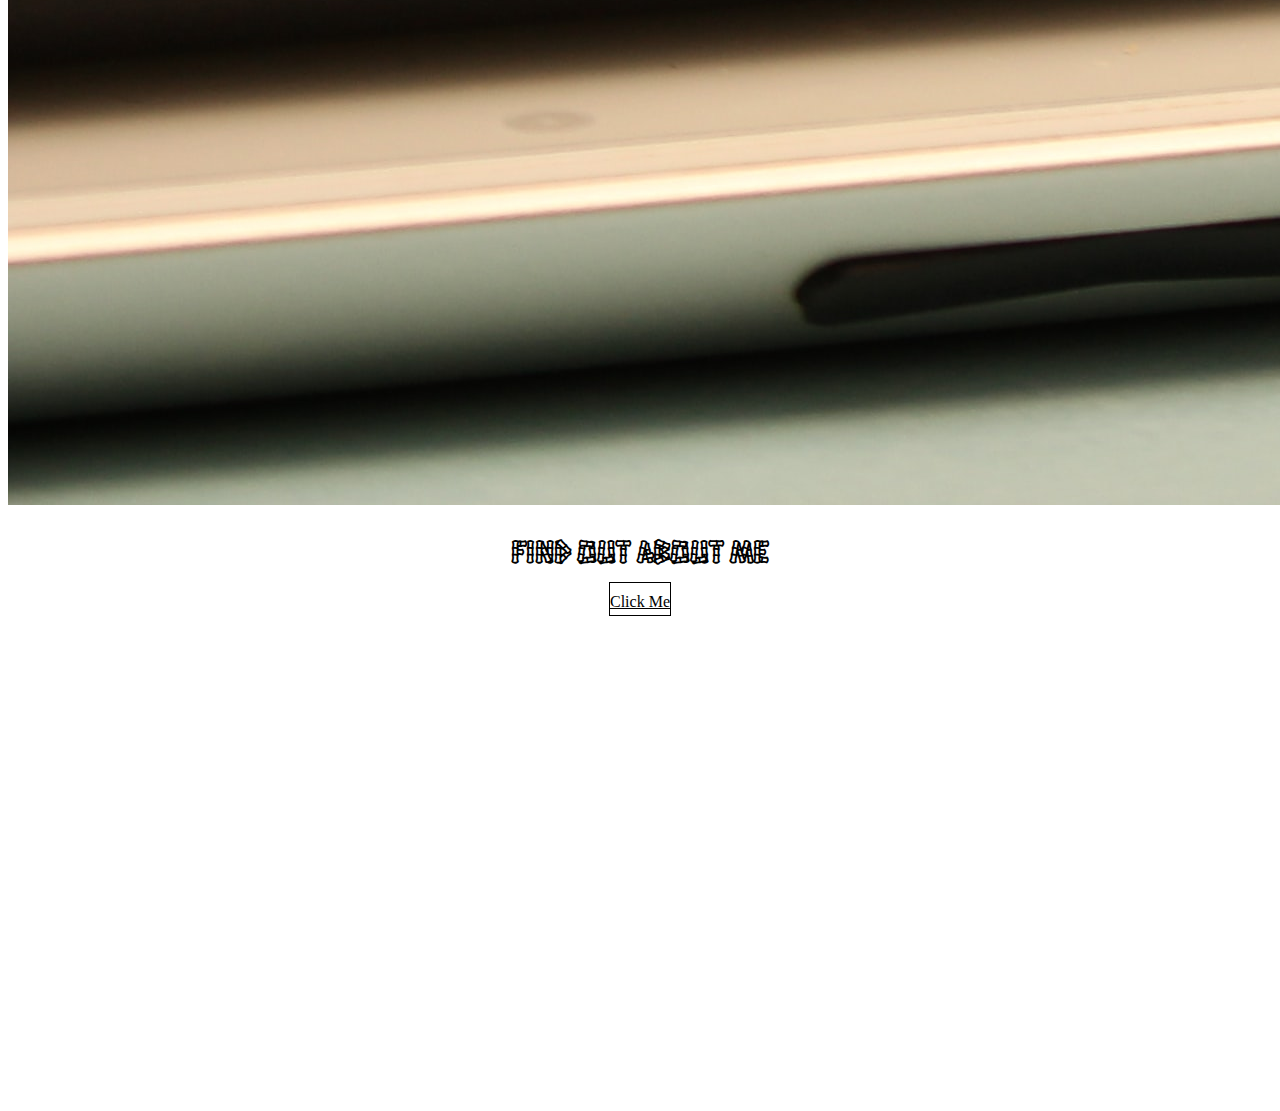
==== commit 56c414d3: "safari fix text-align on safari" ====
--- a/index.html
+++ b/index.html
@@ -153,7 +153,7 @@
         <div class="container" id="download">
             <div class="download">
                 <h1 class="title-content">Get this Source Code Below</h1>
-                <p class="text-content"> <a href="https://github.com/dikako/kuliah-bootstrap">Download</a></p>
+                <p class="text-download"> <a href="https://github.com/dikako/kuliah-bootstrap">Download</a></p>
             </div>
         </div>
 
--- a/css/style.css
+++ b/css/style.css
@@ -131,6 +131,11 @@
 
 .download {
   padding-bottom: 50px;
+  text-align: center;
+}
+
+.text-download {
+  text-align: center;
 }
 
 a {
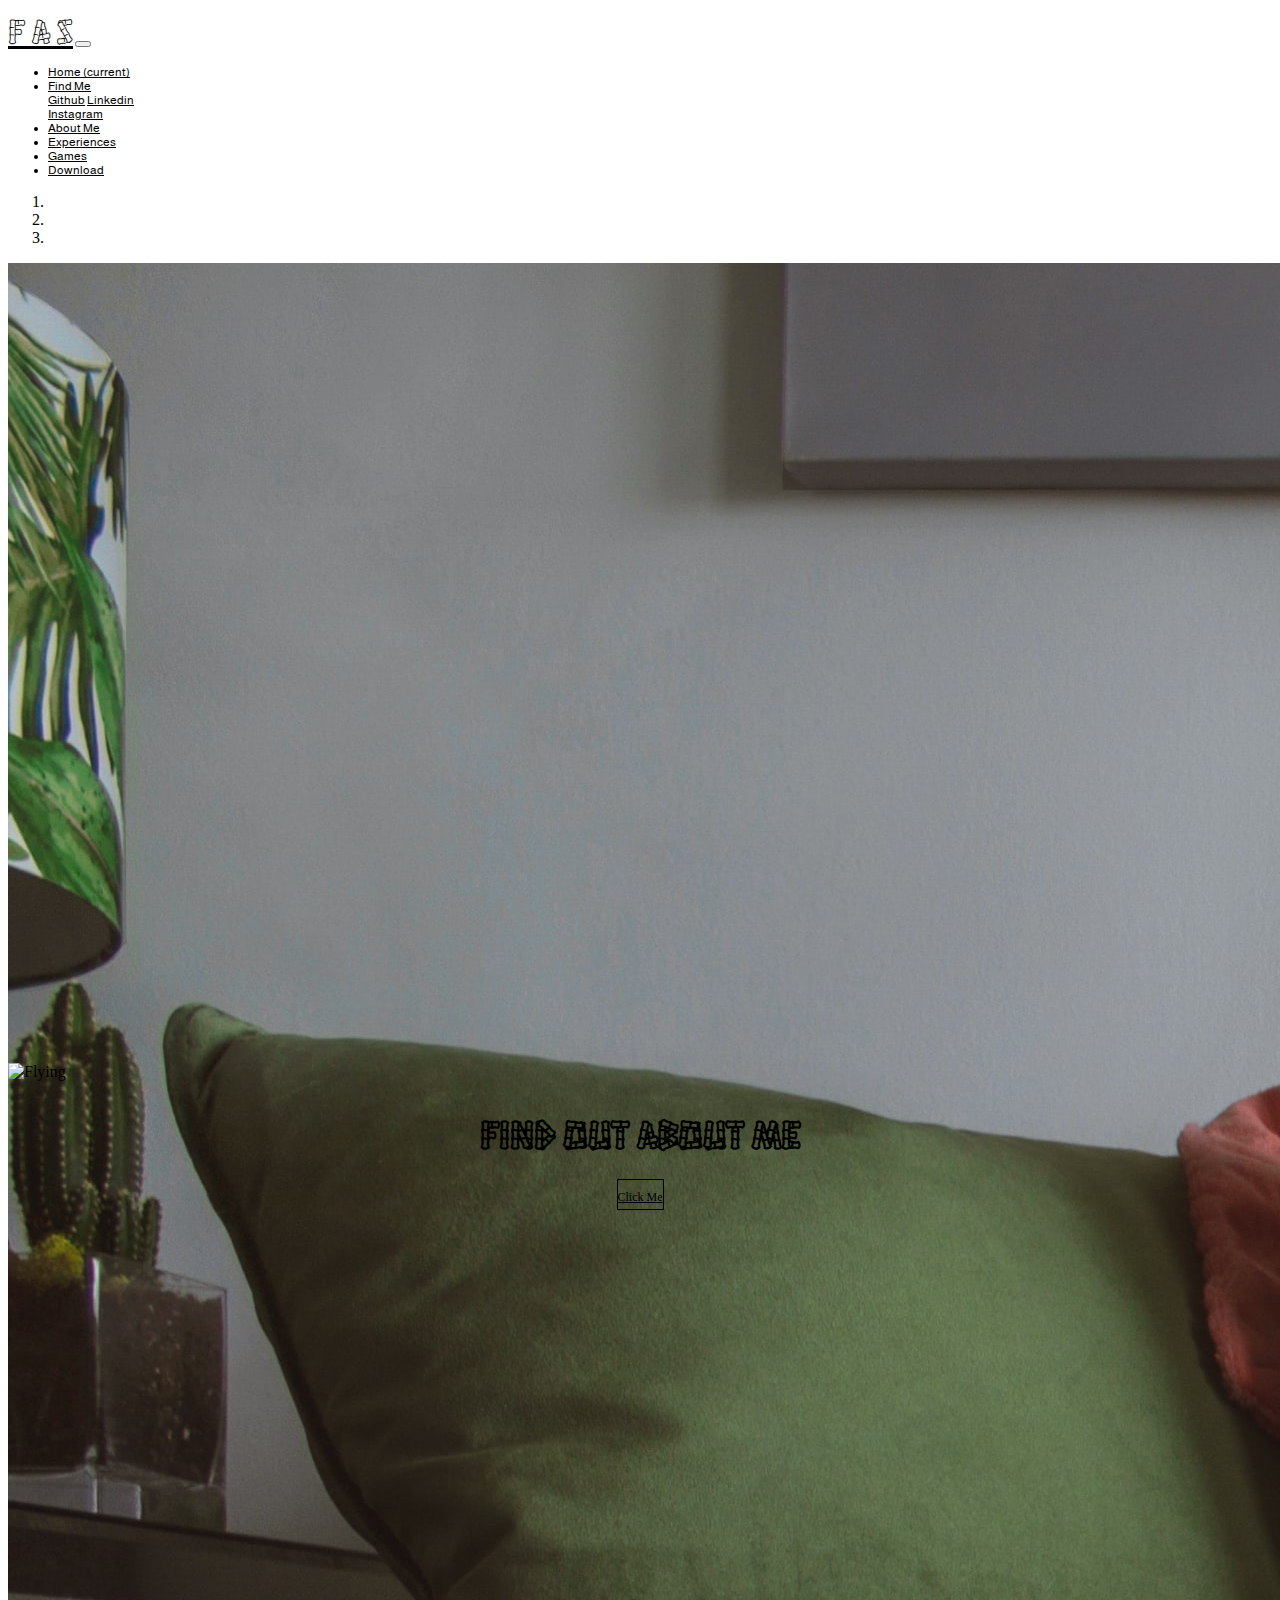
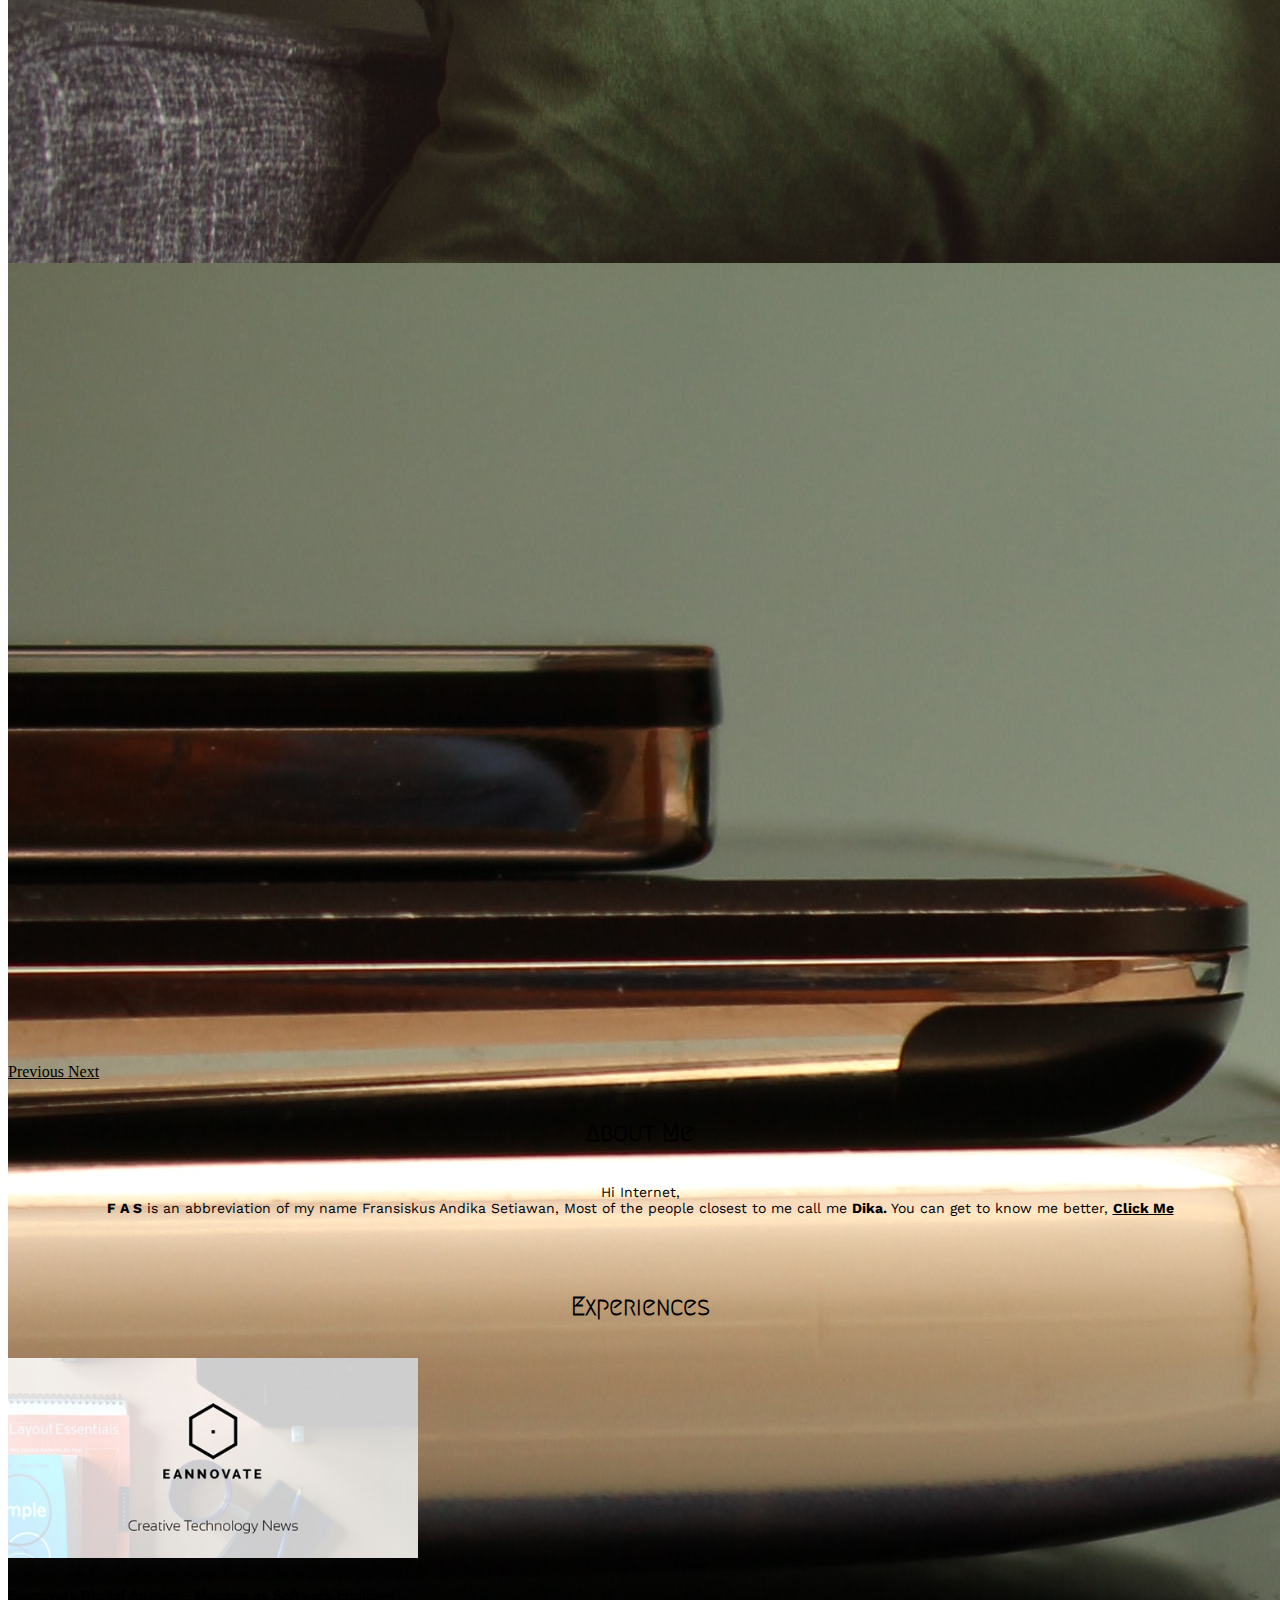
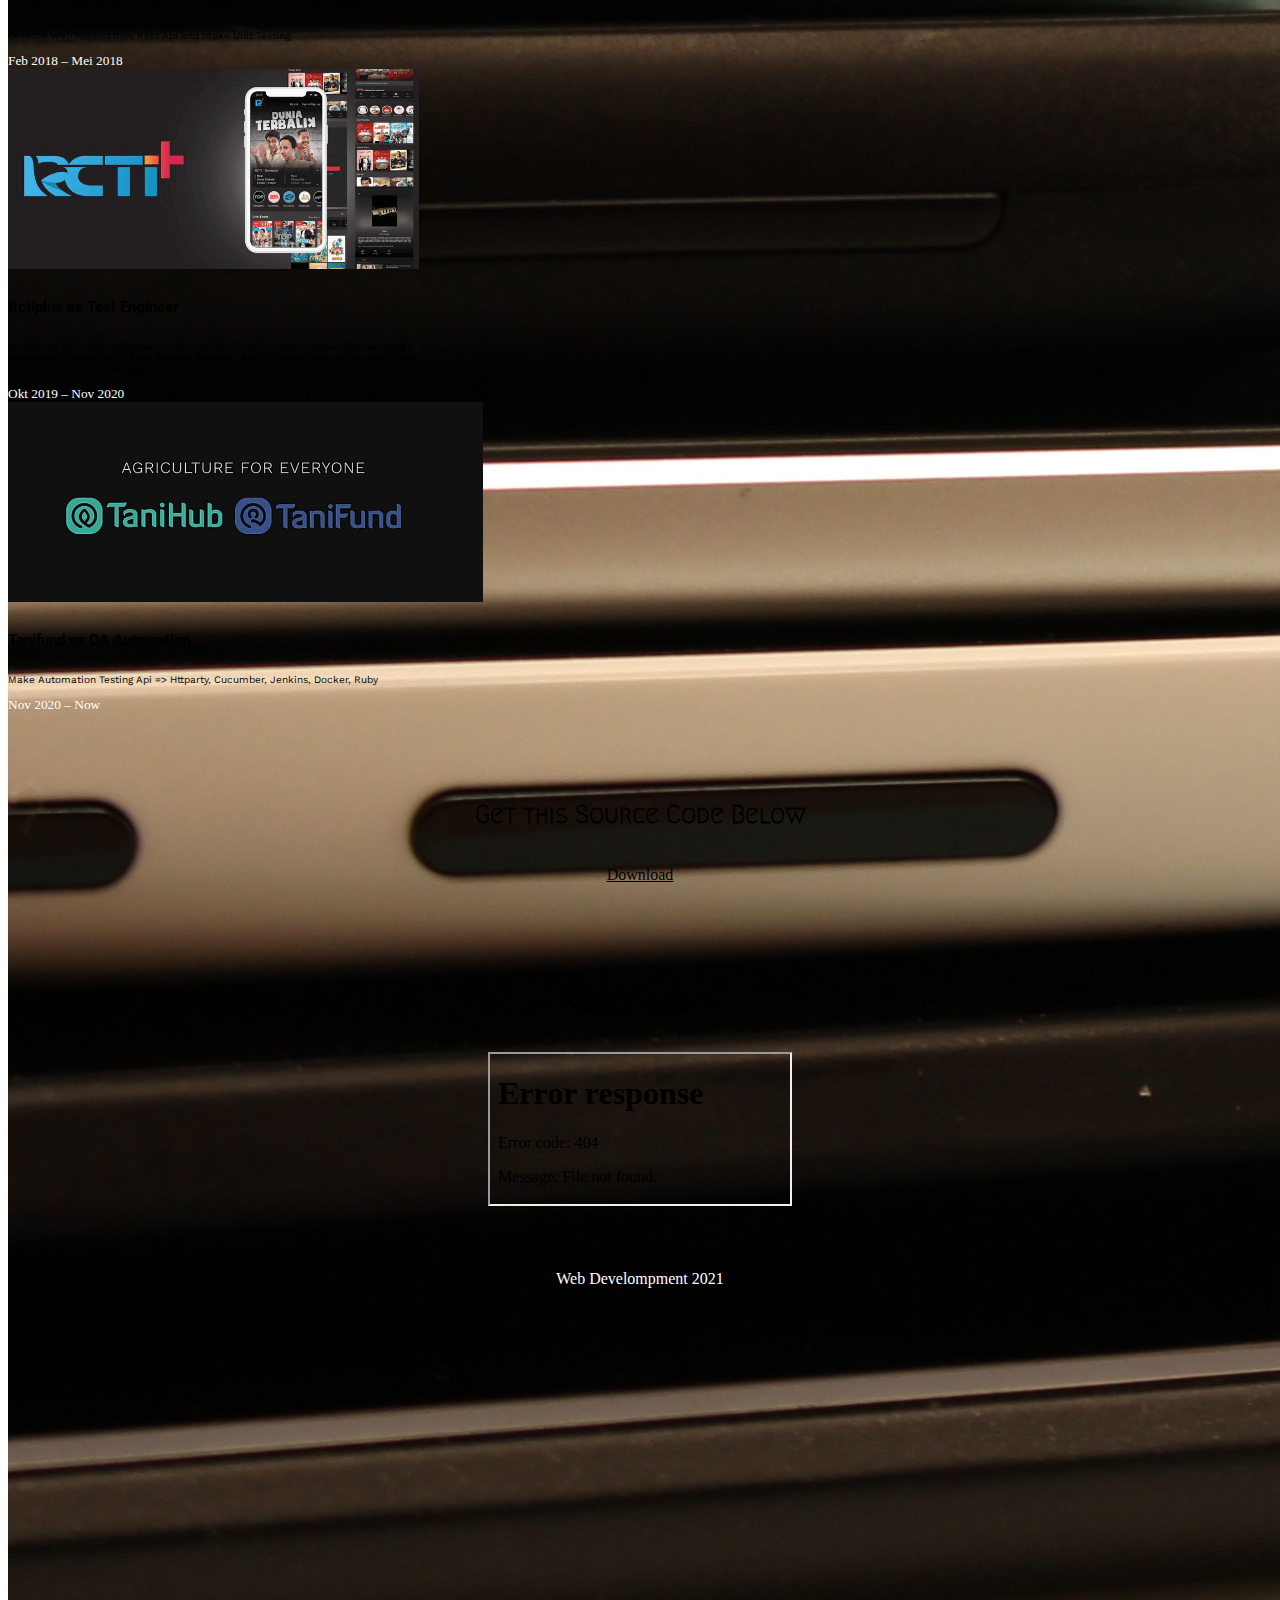
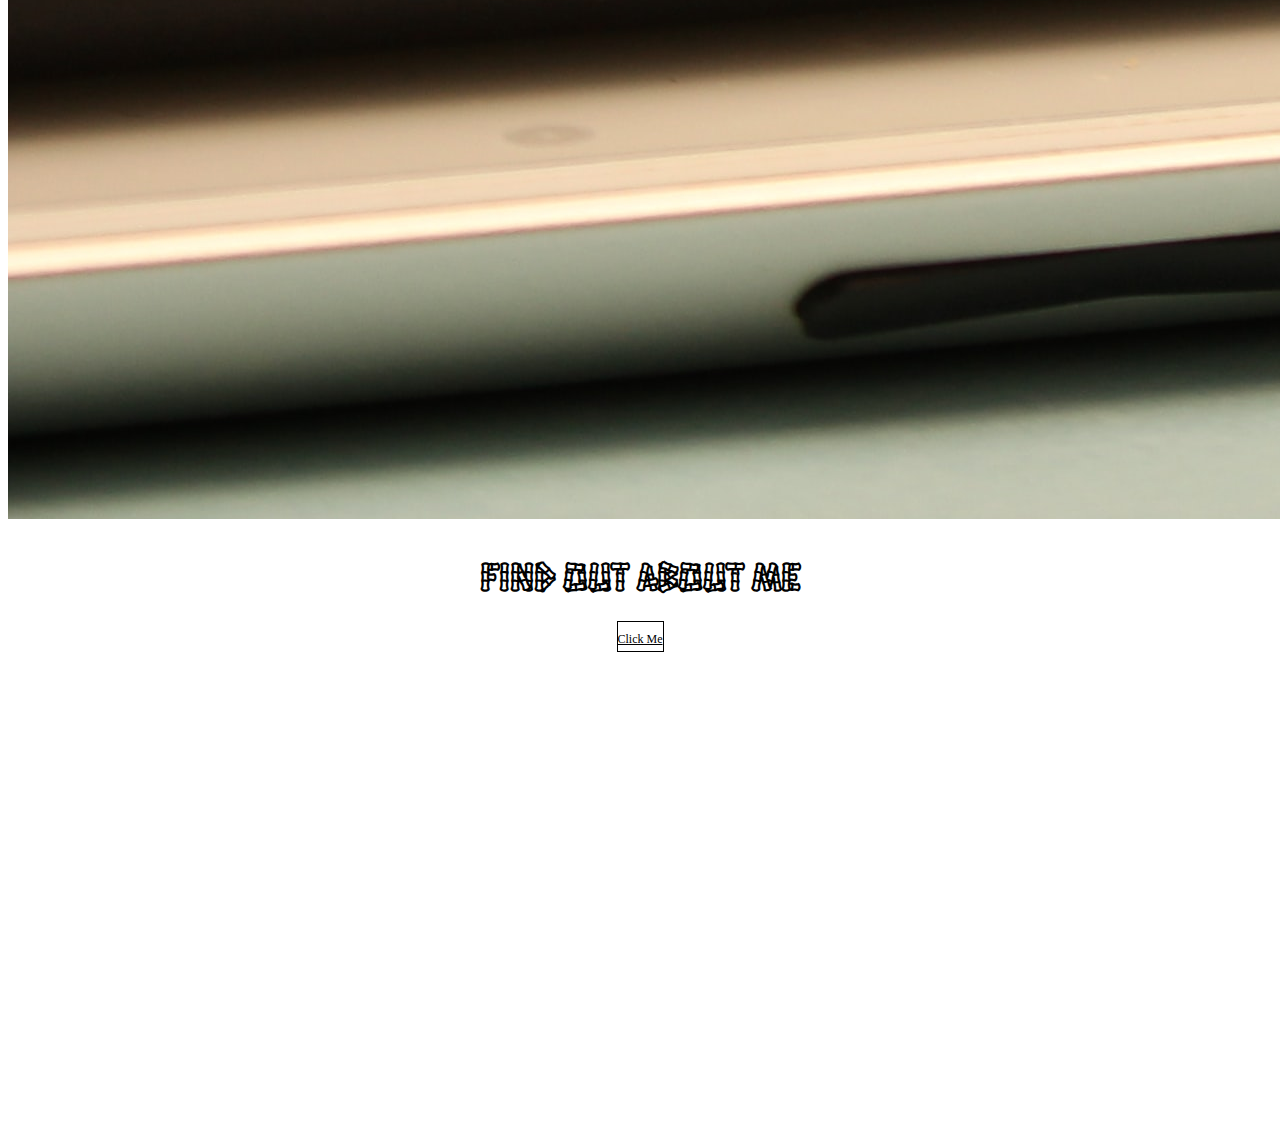
==== commit ea6fa313: "add games music box" ====
--- a/index.html
+++ b/index.html
@@ -27,18 +27,19 @@
             <div class="collapse navbar-collapse" id="navbarNav">
                 <ul class="navbar-nav ml-auto">
                     <li class="nav-item active">
-                        <a class="nav-link js-scroll-trigger" href="https://www.autodika.com">Home <span
+                        <a class="nav-link js-scroll-trigger" target="_blank" href="https://www.autodika.com">Home <span
                                 class="sr-only">(current)</span></a>
                     </li>
                     <li class="nav-item dropdown">
                         <a class="nav-link dropdown-toggle js-scroll-trigger" href="#" id="navbarDropdown" role="button"
                             data-toggle="dropdown" aria-expanded="false">Find Me</a>
-                        <div class="dropdown-menu" aria-labelledby="navbarDropdown">
-                            <a class="dropdown-item" href="https://github.com/dikako">Github</a>
-                            <a class="dropdown-item"
+                        <div class="dropdown-menu" aria-labelledby="navbarDropdown" id="list-dropdown">
+                            <a class="dropdown-item" target="_blank" href="https://github.com/dikako">Github</a>
+                            <a class="dropdown-item" target="_blank"
                                 href="https://www.linkedin.com/in/fransiskus-andika-setiawan/">Linkedin</a>
                             <div class="dropdown-divider"></div>
-                            <a class="dropdown-item" href="https://www.instagram.com/dikako.ko">Instagram</a>
+                            <a class="dropdown-item" target="_blank"
+                                href="https://www.instagram.com/dikako.ko">Instagram</a>
                         </div>
                     </li>
                     <li class="nav-item">
@@ -46,6 +47,9 @@
                     </li>
                     <li class="nav-item">
                         <a class="nav-link js-scroll-trigger" href="#experiences">Experiences</a>
+                    </li>
+                    <li class="nav-item">
+                        <a class="nav-link js-scroll-trigger" href="#games">Games</a>
                     </li>
                     <li class="nav-item">
                         <a class="nav-link js-scroll-trigger" href="#download">Download</a>
@@ -67,7 +71,8 @@
                 <img src="img/slide1.jpg" alt="Blonde" class="d-block w-100">
                 <div class="carousel-caption">
                     <h1 class="display-4">FIND OUT ABOUT ME</h1>
-                    <a class="btn btn-dark btn-lg button-text" href="https://github.com/dikako" role="button">Click
+                    <a class="btn btn-dark btn-lg button-text" target="_blank" href="https://github.com/dikako"
+                        role="button">Click
                         Me</a>
                 </div>
             </div>
@@ -75,7 +80,8 @@
                 <img src="img/slide2.jpg" alt="Flying" class="d-block w-100">
                 <div class="carousel-caption">
                     <h1 class="display-4">FIND OUT ABOUT ME</h1>
-                    <a class="btn btn-dark btn-lg button-text" href="https://github.com/dikako" role="button">Click
+                    <a class="btn btn-dark btn-lg button-text" target="_blank" href="https://github.com/dikako"
+                        role="button">Click
                         Me</a>
                 </div>
             </div>
@@ -83,7 +89,8 @@
                 <img src="img/slide3.jpg" alt="Flying" class="d-block w-100">
                 <div class="carousel-caption">
                     <h1 class="display-4">FIND OUT ABOUT ME</h1>
-                    <a class="btn btn-dark btn-lg button-text" href="https://github.com/dikako" role="button">Click
+                    <a class="btn btn-dark btn-lg button-text" target="_blank" href="https://github.com/dikako"
+                        role="button">Click
                         Me</a>
                 </div>
             </div>
@@ -100,76 +107,84 @@
         </div>
     </div>
 
-        <div class="container" id="about-me">
-            <h1 class="title-content">About Me</h1>
-            <p class="text-content">It is a long established fact that a reader will be distracted by the readable
-                content of a page when looking at its layout. The point of using Lorem Ipsum is that it has a
-                more-or-less normal distribution of letters, as opposed to using 'Content here, content here', making it
-                look like readable English. Many desktop publishing packages and web page editors now use Lorem Ipsum as
-                their default model text, and a search for 'lorem ipsum' will uncover many web sites still in their
-                infancy. Various versions have evolved over the years, sometimes by accident, sometimes on purpose
-                (injected humour and the like).</p>
-        </div>
+    <div class="container" id="about-me">
+        <h1 class="title-content">About Me</h1>
+        <p class="text-content">Hi Internet, <br /><b>F A S</b> is an abbreviation of my name Fransiskus Andika
+            Setiawan, Most of the people closest to me call me <b>Dika.</b> You can get to know me better, <a
+                href="https://github.com/dikako" target="_blank"><b>Click Me</b></a></p>
+    </div>
 
-        <div class="container" id="experiences">
-            <h1 class="title-content">Experiences</h1>
-            <div class="card-deck">
-                <div class="card">
-                    <img class="card-img-top" src="img/experiences/eannovate.jpg" alt="Eannovate">
-                    <div class="card-body">
-                        <h5 class="card-title">Eannovate Digital Agency - Magang as Software Engineer</h5>
-                        <p class="card-text">Develop Wep Application, Rest Api and make Unit Testing </p>
-                    </div>
-                    <div class="card-footer">
-                        <small class="text-muted">Feb 2018 – Mei 2018</small>
-                    </div>
+    <div class="container" id="experiences">
+        <h1 class="title-content">Experiences</h1>
+        <div class="card-deck">
+            <div class="card">
+                <img class="card-img-top" src="img/experiences/eannovate.jpg" alt="Eannovate">
+                <div class="card-body">
+                    <h5 class="card-title">Eannovate Digital Agency - Magang as Software Engineer</h5>
+                    <p class="card-text">Develop Wep Application, Rest Api and make Unit Testing </p>
                 </div>
-                <div class="card">
-                    <img class="card-img-top" src="img/experiences/rctiplus.png" alt="Rctiplus">
-                    <div class="card-body">
-                        <h5 class="card-title">Rctiplus as Test Engineer</h5>
-                        <p class="card-text">Web UI => Selenium, Selenium Grid, TestNG, Allure Report, Jenkins, Docker, Java <br/>
-                            Make Automation Testing Api => Rest Assured, TestNG, Allure Report, Jenkins, Java <br/>
-                            Api Load Test => K6, Artillery</p>
-                    </div>
-                    <div class="card-footer">
-                        <small class="text-muted">Okt 2019 – Nov 2020</small>
-                    </div>
+                <div class="card-footer">
+                    <small class="text-muted">Feb 2018 – Mei 2018</small>
                 </div>
-                <div class="card">
-                    <img class="card-img-top" src="img/experiences/tanihub.jpeg" alt="Tanihub Group">
-                    <div class="card-body">
-                        <h5 class="card-title">Tanifund as QA Automation</h5>
-                        <p class="card-text">Make Automation Testing
-                            Api => Httparty, Cucumber, Jenkins, Docker, Ruby</p>
-                    </div>
-                    <div class="card-footer">
-                        <small class="text-muted">Nov 2020 – Now</small>
-                    </div>
+            </div>
+            <div class="card">
+                <img class="card-img-top" src="img/experiences/rctiplus.png" alt="Rctiplus">
+                <div class="card-body">
+                    <h5 class="card-title">Rctiplus as Test Engineer</h5>
+                    <p class="card-text">Web UI => Selenium, Selenium Grid, TestNG, Allure Report, Jenkins, Docker, Java
+                        <br />
+                        Make Automation Testing Api => Rest Assured, TestNG, Allure Report, Jenkins, Java <br />
+                        Api Load Test => K6, Artillery
+                    </p>
+                </div>
+                <div class="card-footer">
+                    <small class="text-muted">Okt 2019 – Nov 2020</small>
+                </div>
+            </div>
+            <div class="card">
+                <img class="card-img-top" src="img/experiences/tanihub.jpeg" alt="Tanihub Group">
+                <div class="card-body">
+                    <h5 class="card-title">Tanifund as QA Automation</h5>
+                    <p class="card-text">Make Automation Testing
+                        Api => Httparty, Cucumber, Jenkins, Docker, Ruby</p>
+                </div>
+                <div class="card-footer">
+                    <small class="text-muted">Nov 2020 – Now</small>
                 </div>
             </div>
         </div>
+    </div>
 
-        <div class="container" id="download">
-            <div class="download">
-                <h1 class="title-content">Get this Source Code Below</h1>
-                <p class="text-download"> <a href="https://github.com/dikako/kuliah-bootstrap">Download</a></p>
-            </div>
+    <div class="container" id="download">
+        <div class="download">
+            <h1 class="title-content">Get this Source Code Below</h1>
+            <p class="text-download"> <a target="_blank" href="https://github.com/dikako/kuliah-bootstrap">Download</a>
+            </p>
         </div>
+    </div>
 
-        <div class="footer">Web Develompment 2021</div>
+    <div class="container" id="games">
+        <div class="games">
+            <h1 class="title-content">Simple Games</h1>
+            <div class="embed-responsive embed-responsive-16by9">
+                <iframe class="embed-responsive-item" src="games/MusicBox/index.html"></iframe>
+              </div>
+        </div>
+    </div>
 
-        <!-- Optional JavaScript -->
-        <!-- jQuery first, then Popper.js, then Bootstrap JS -->
-        <script src="https://code.jquery.com/jquery-3.3.1.slim.min.js"
-            integrity="sha384-q8i/X+965DzO0rT7abK41JStQIAqVgRVzpbzo5smXKp4YfRvH+8abtTE1Pi6jizo"
-            crossorigin="anonymous"></script>
-        <script src="https://cdnjs.cloudflare.com/ajax/libs/popper.js/1.14.6/umd/popper.min.js"
-            integrity="sha384-wHAiFfRlMFy6i5SRaxvfOCifBUQy1xHdJ/yoi7FRNXMRBu5WHdZYu1hA6ZOblgut"
-            crossorigin="anonymous"></script>
-        <script src="https://stackpath.bootstrapcdn.com/bootstrap/4.2.1/js/bootstrap.min.js"
-            integrity="sha384-B0UglyR+jN6CkvvICOB2joaf5I4l3gm9GU6Hc1og6Ls7i6U/mkkaduKaBhlAXv9k"
-            crossorigin="anonymous"></script>
+    <div class="footer">Web Develompment 2021</div>
+
+    <!-- Optional JavaScript -->
+    <!-- jQuery first, then Popper.js, then Bootstrap JS -->
+    <script src="https://code.jquery.com/jquery-3.3.1.slim.min.js"
+        integrity="sha384-q8i/X+965DzO0rT7abK41JStQIAqVgRVzpbzo5smXKp4YfRvH+8abtTE1Pi6jizo"
+        crossorigin="anonymous"></script>
+    <script src="https://cdnjs.cloudflare.com/ajax/libs/popper.js/1.14.6/umd/popper.min.js"
+        integrity="sha384-wHAiFfRlMFy6i5SRaxvfOCifBUQy1xHdJ/yoi7FRNXMRBu5WHdZYu1hA6ZOblgut"
+        crossorigin="anonymous"></script>
+    <script src="https://stackpath.bootstrapcdn.com/bootstrap/4.2.1/js/bootstrap.min.js"
+        integrity="sha384-B0UglyR+jN6CkvvICOB2joaf5I4l3gm9GU6Hc1og6Ls7i6U/mkkaduKaBhlAXv9k"
+        crossorigin="anonymous"></script>
 </body>
 
 </html>--- a/css/style.css
+++ b/css/style.css
@@ -45,12 +45,14 @@
 .carousel-caption .display-4 {
   font-family: 'Hanalei', cursive;
   color: black;
+  font-size: 40px;
 }
 
 /* Carousel */
 .carousel-item  .button-text {
   font-family: 'Homemade Apple', cursive;
   color: rgb(0, 0, 0);
+  font-size: 12px;
 }
 
 .carousel-item .btn {
@@ -99,7 +101,7 @@
 .card-title {
   font-family: 'Roboto', sans-serif;
   color: black;
-  font-size: 12px;
+  font-size: 15px;
 }
 
 .card-img-top {
@@ -117,6 +119,7 @@
 
 .card-text {
   font-family: 'Work Sans', sans-serif;
+  font-size: 10px;
 }
 
 .footer {
@@ -134,6 +137,11 @@
   text-align: center;
 }
 
+.games {
+  padding-bottom: 50px;
+  text-align: center;
+}
+
 .text-download {
   text-align: center;
 }
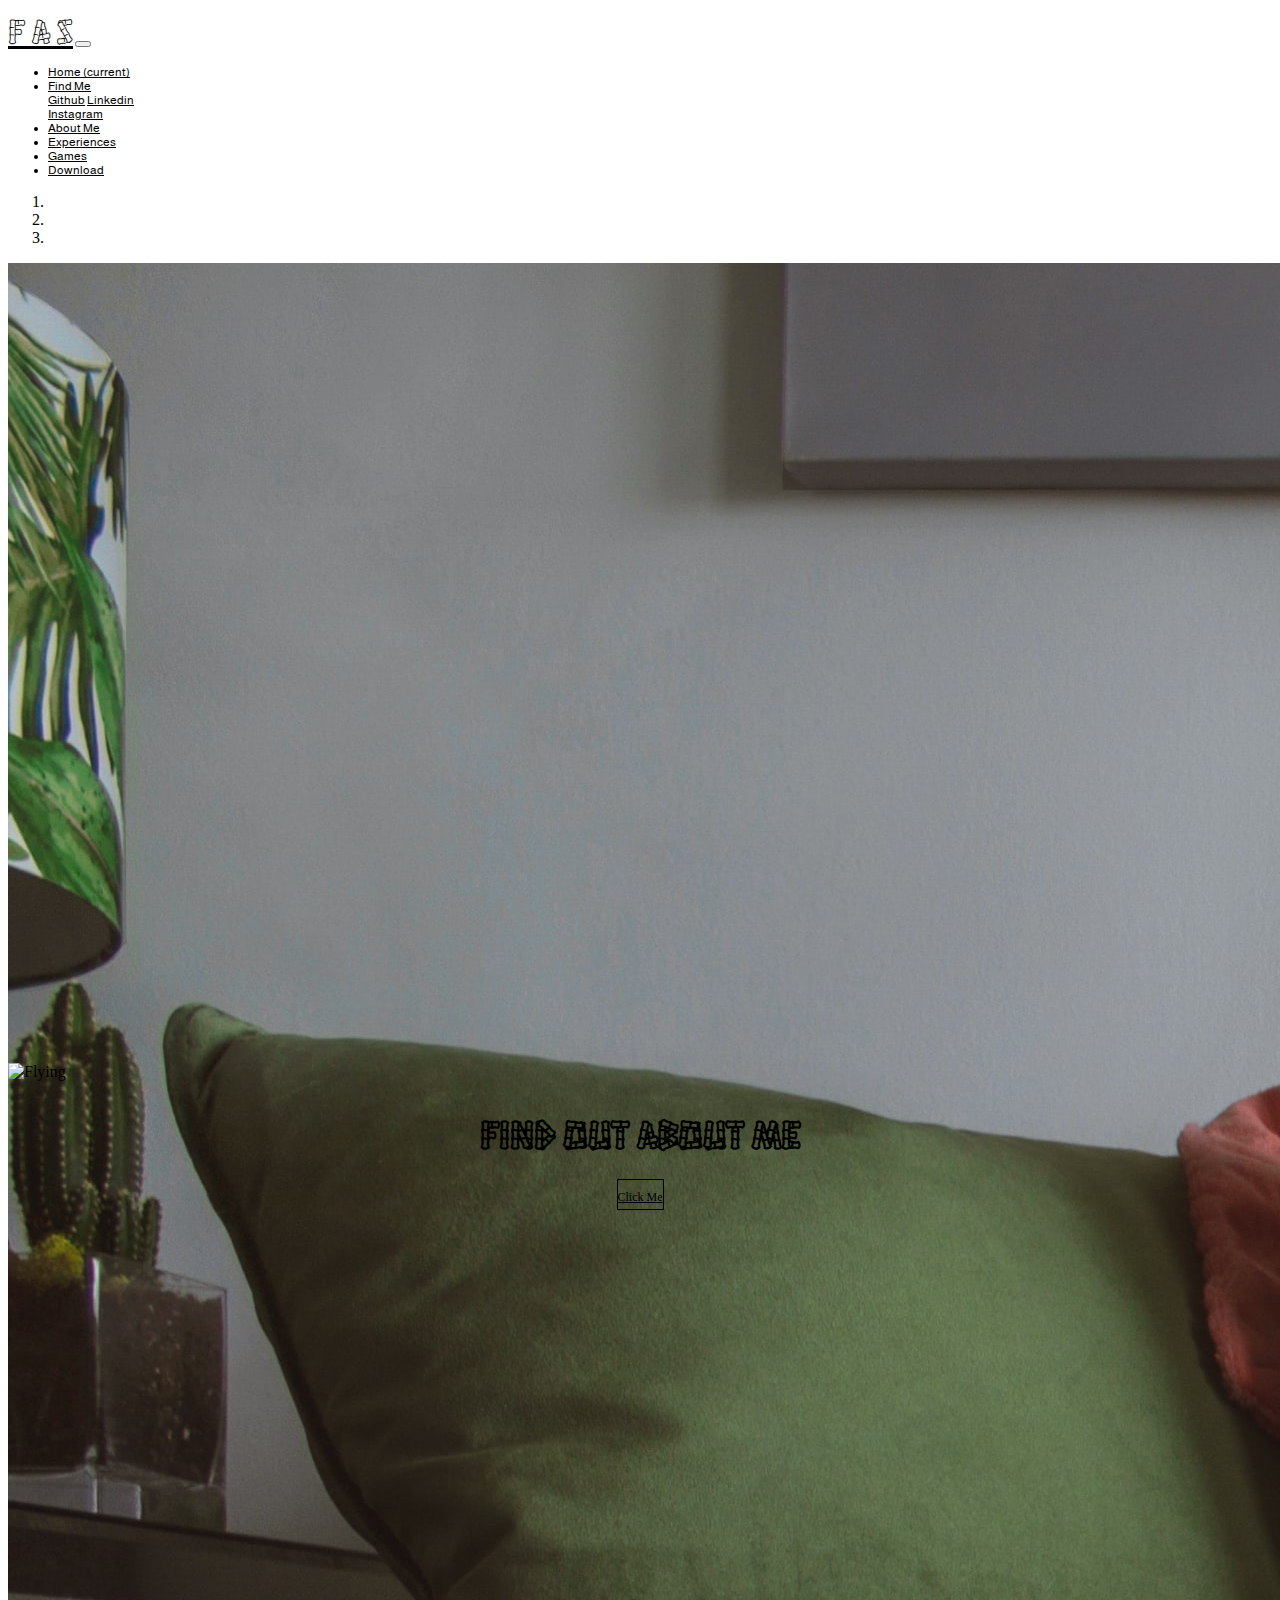
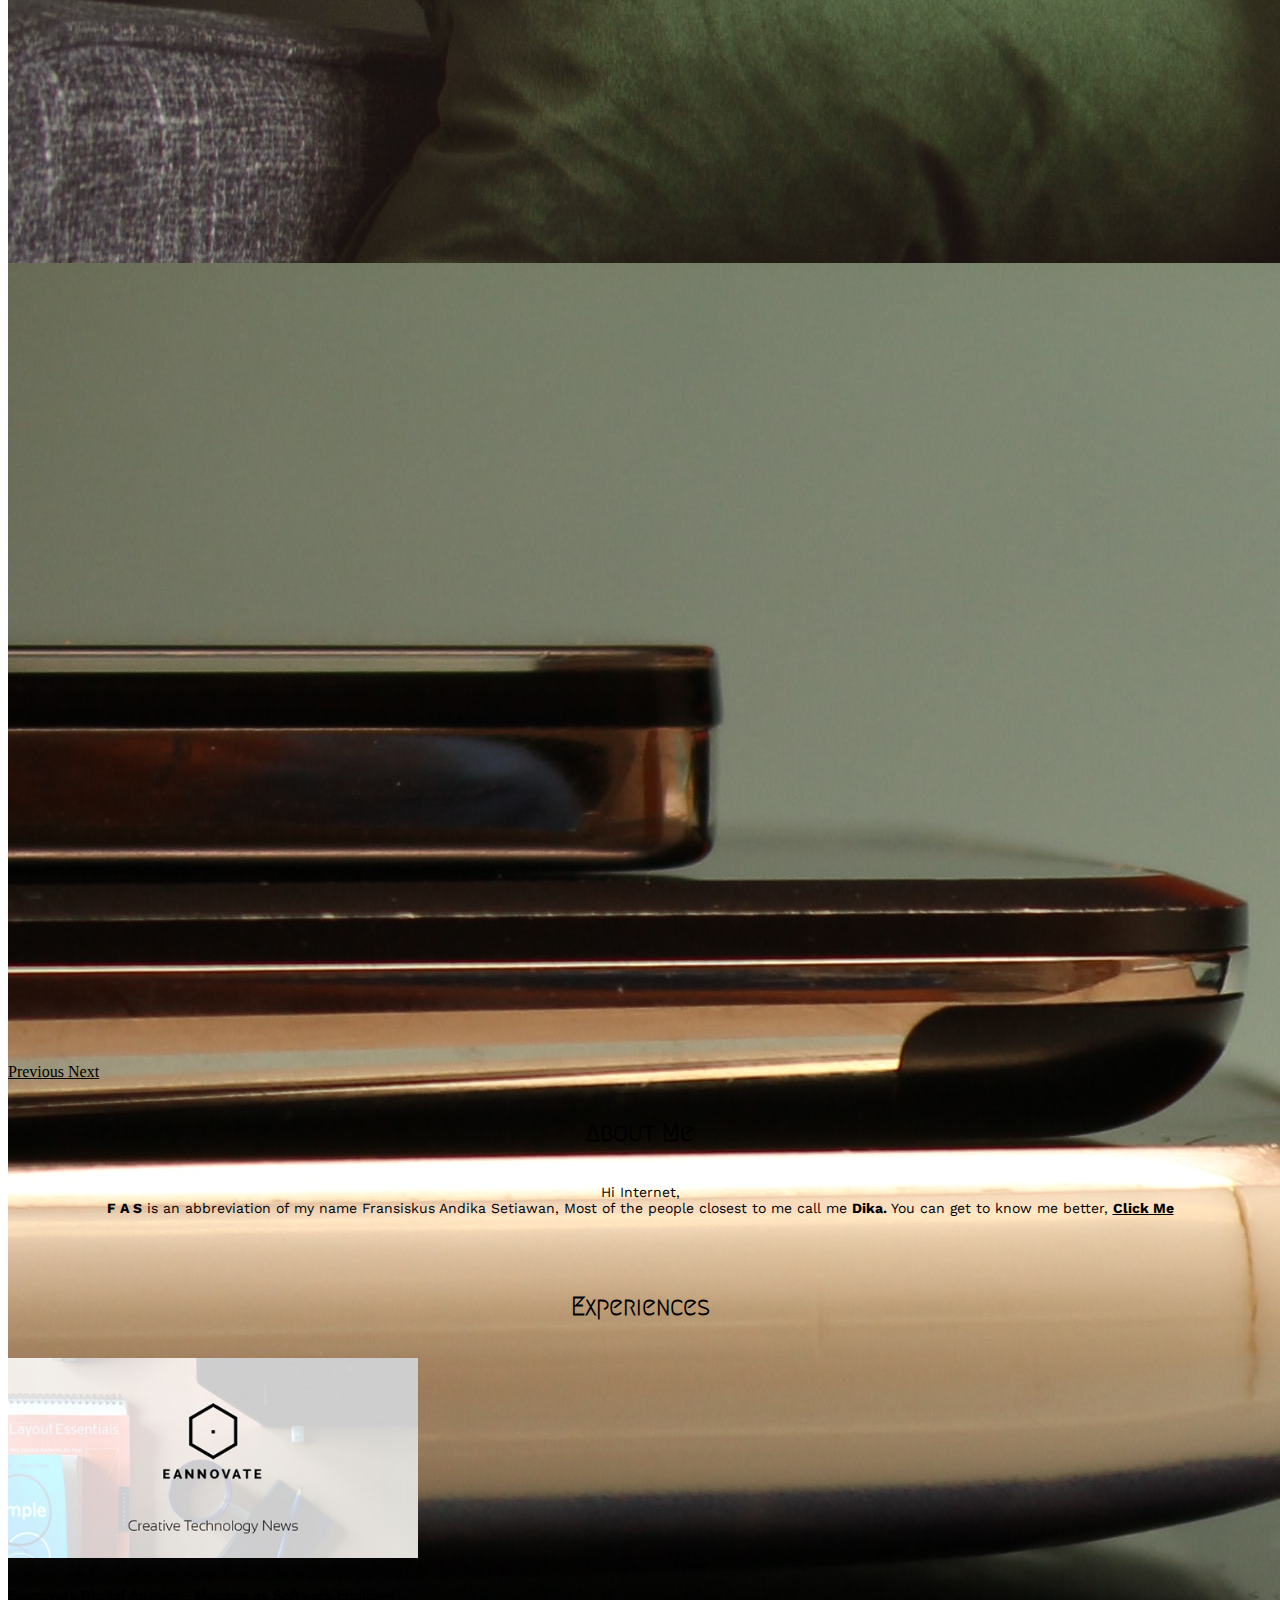
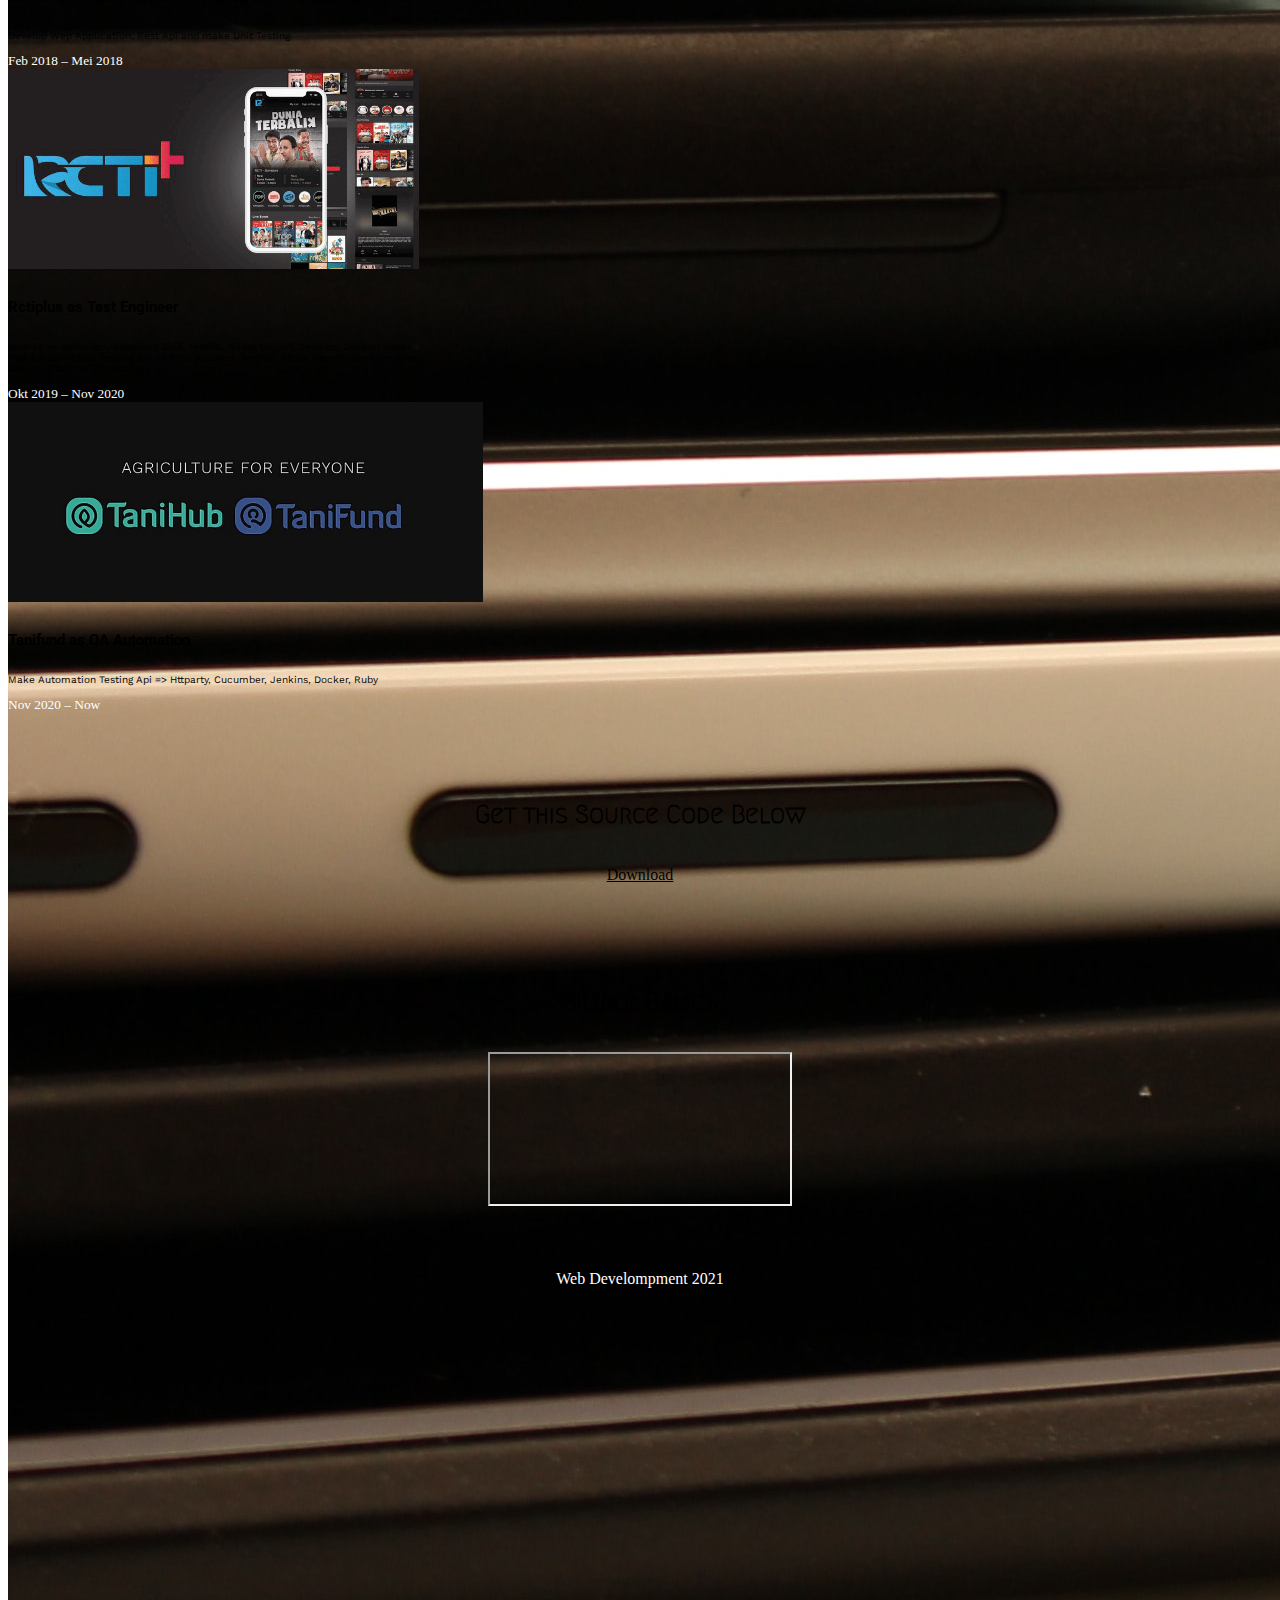
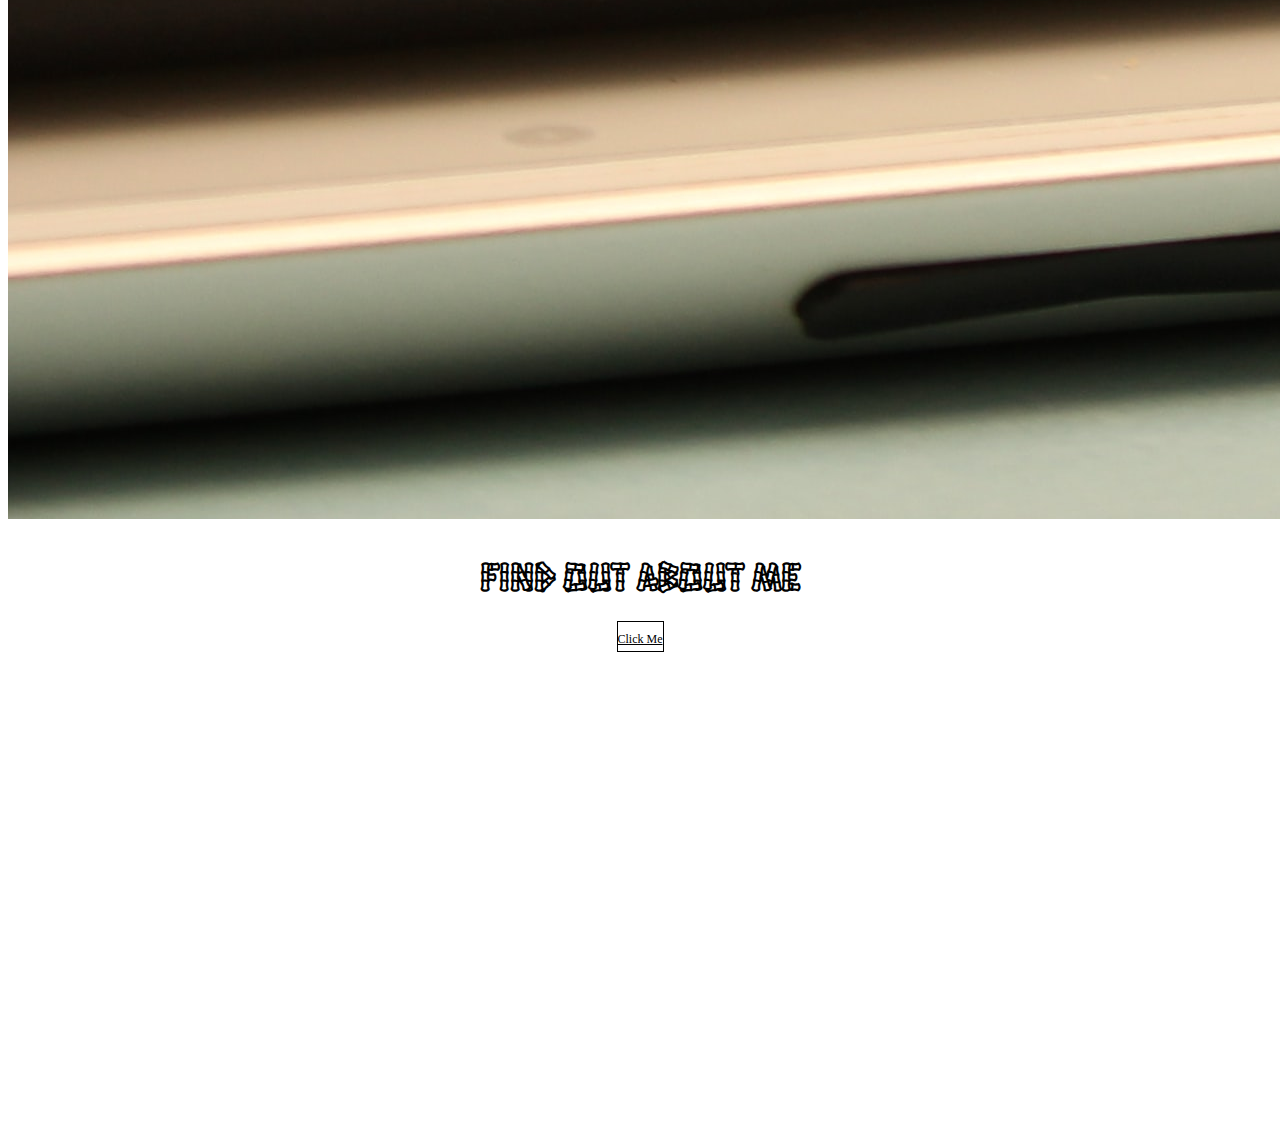
==== commit da9d4dc5: "add games music box" ====
--- a/index.html
+++ b/index.html
@@ -167,7 +167,7 @@
         <div class="games">
             <h1 class="title-content">Simple Games</h1>
             <div class="embed-responsive embed-responsive-16by9">
-                <iframe class="embed-responsive-item" src="games/MusicBox/index.html"></iframe>
+                <iframe class="embed-responsive-item" src="https://dikako.github.io/MusicBox/"></iframe>
               </div>
         </div>
     </div>
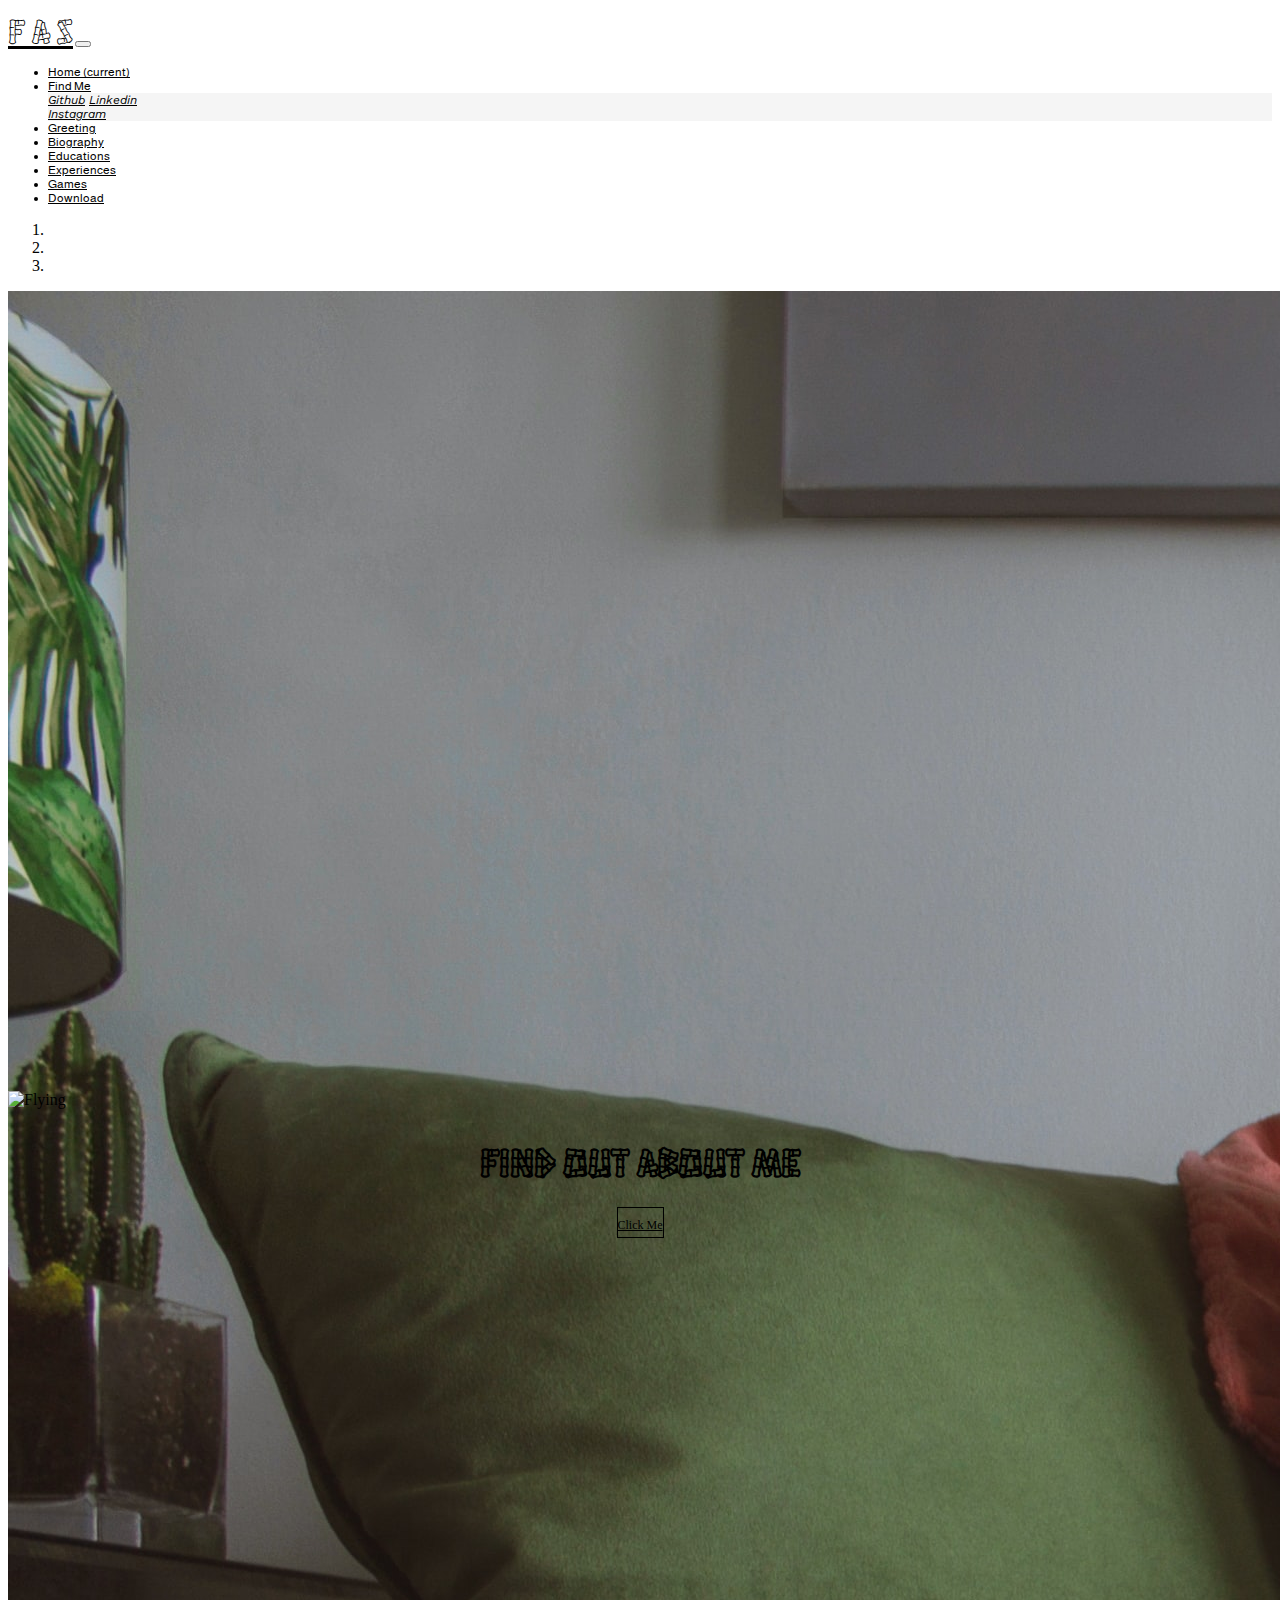
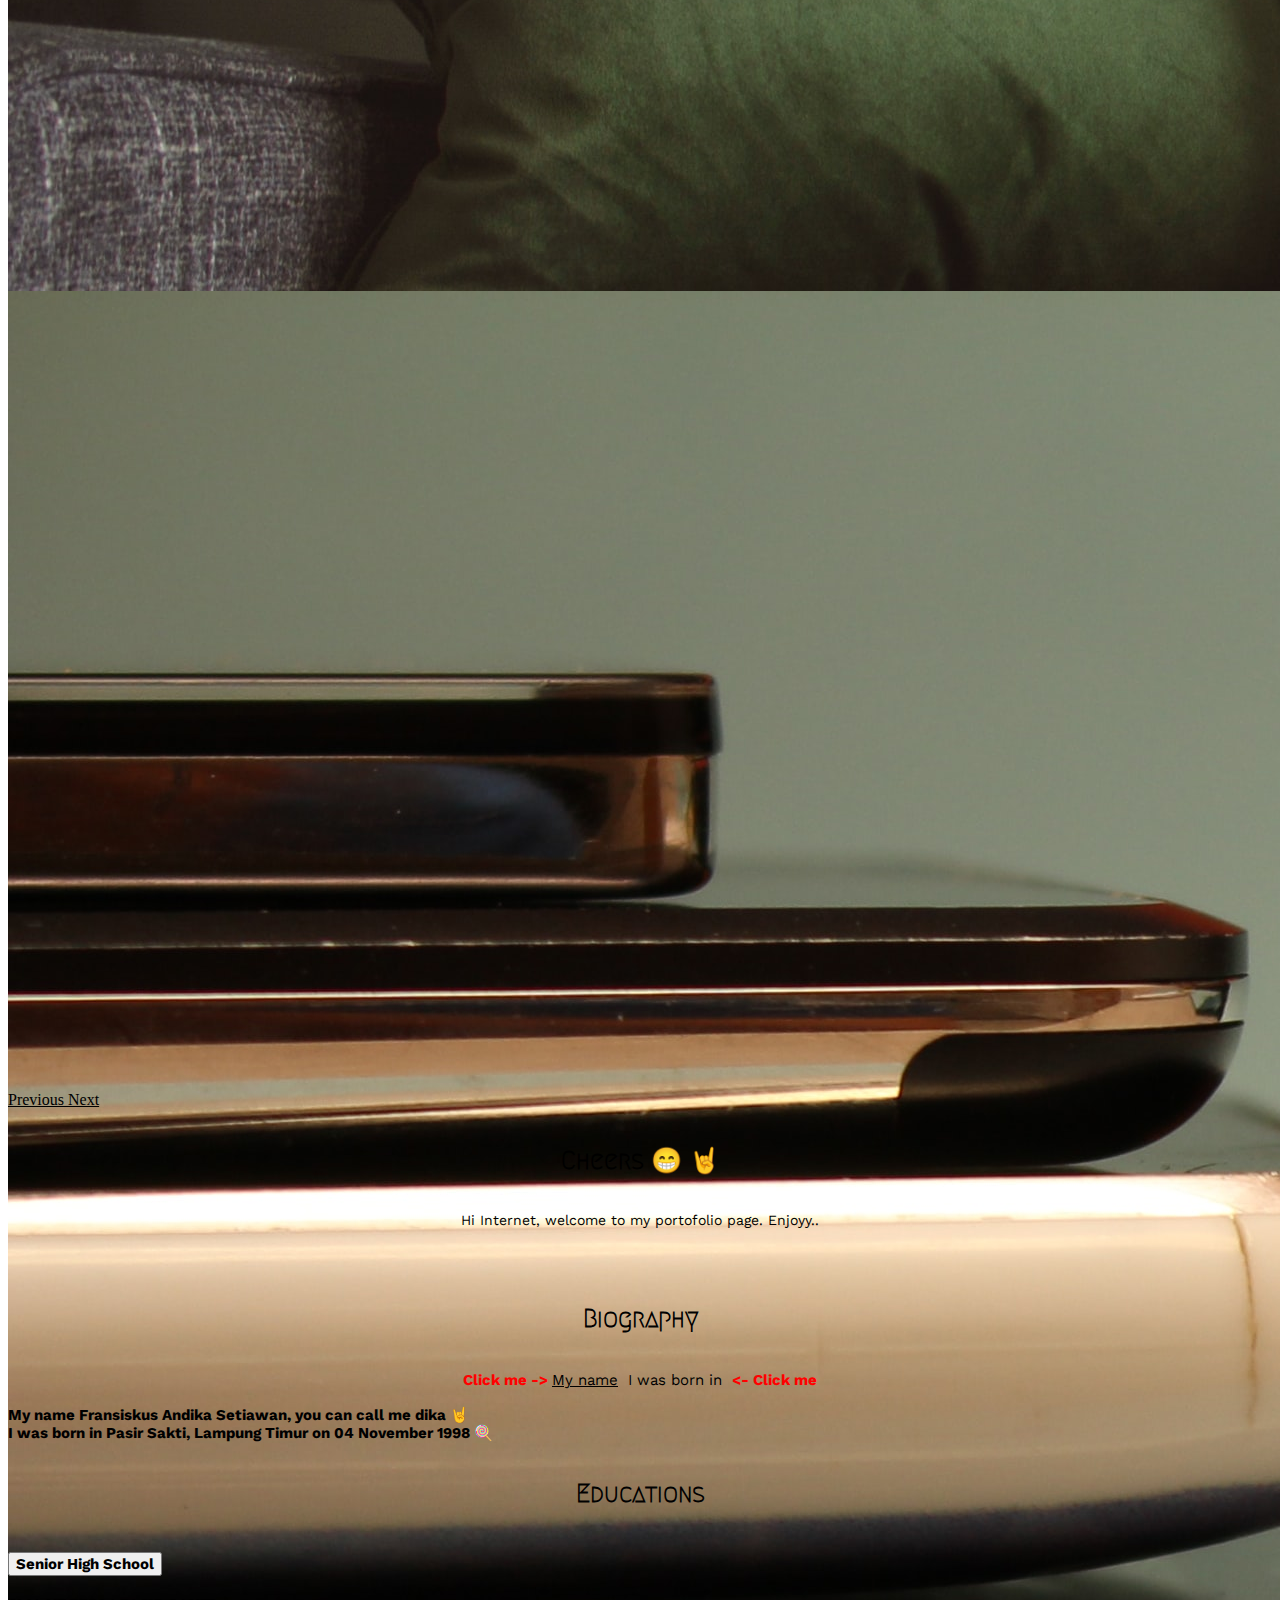
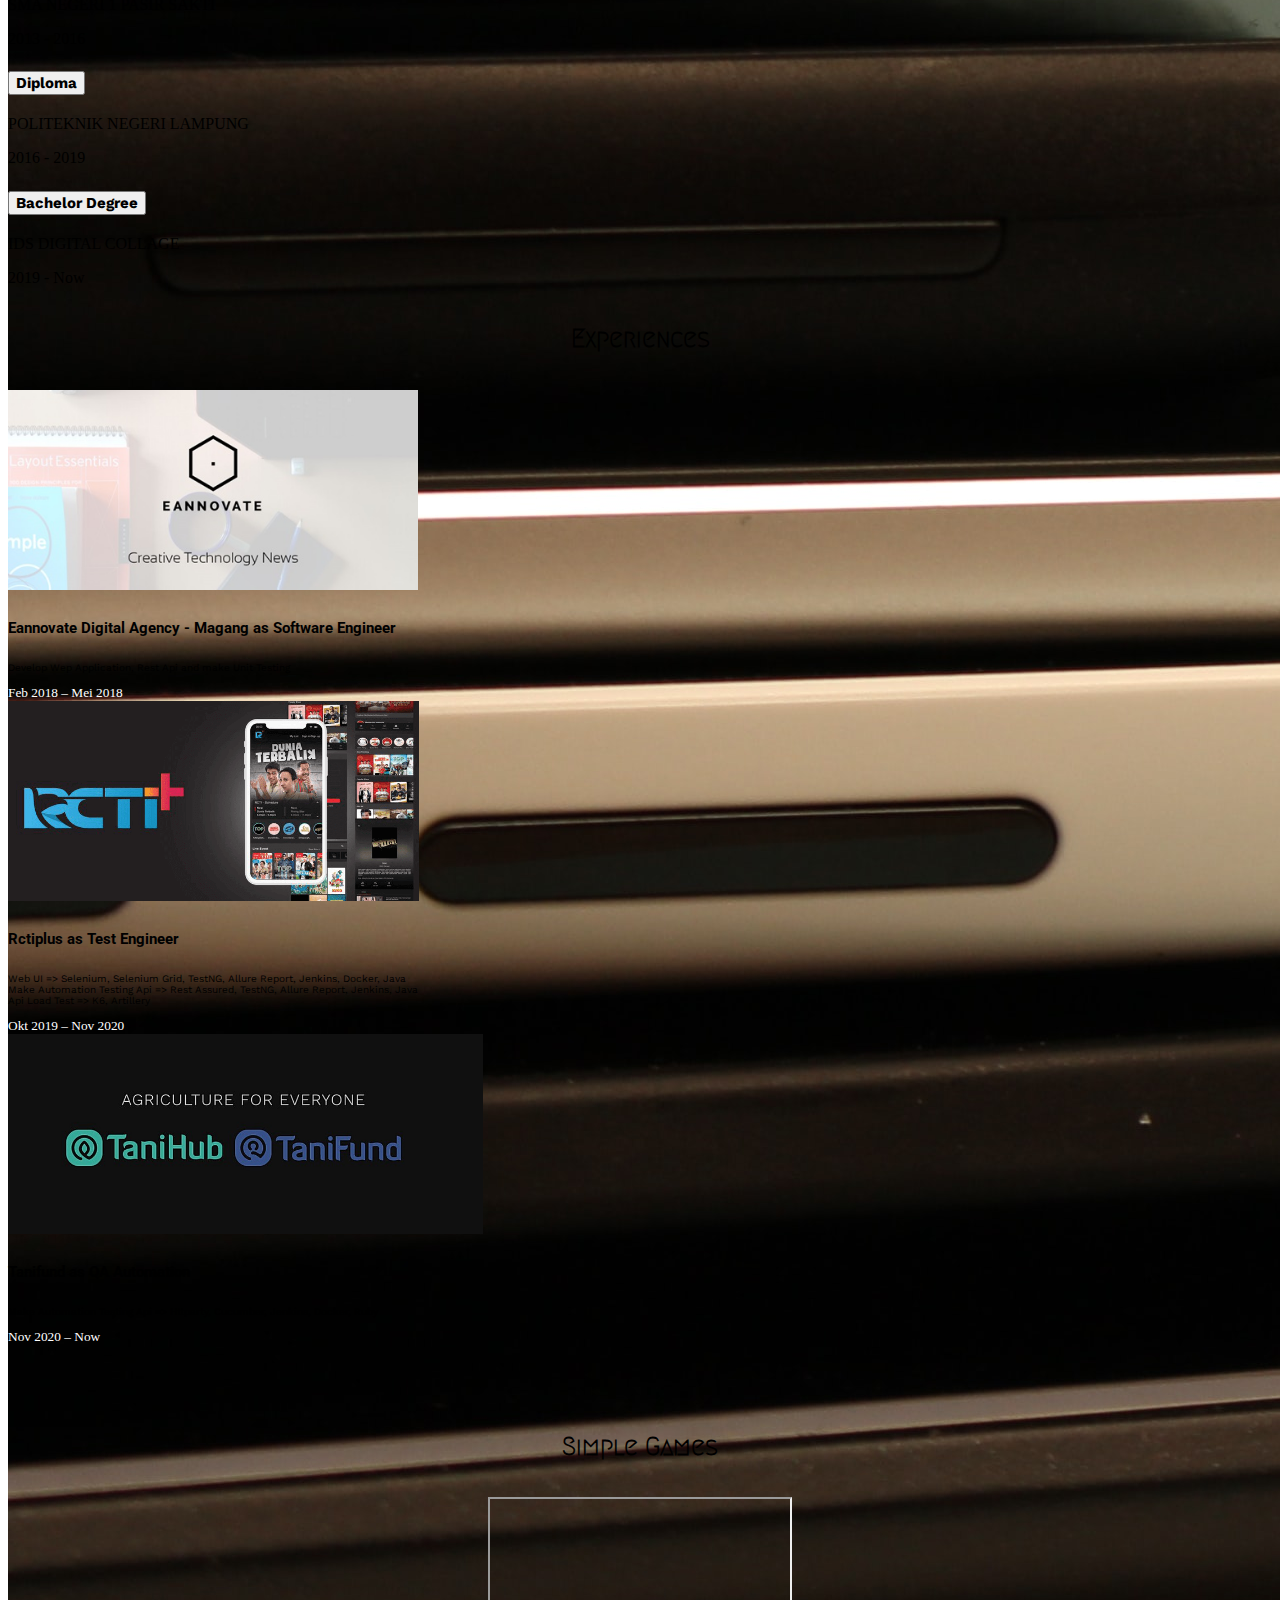
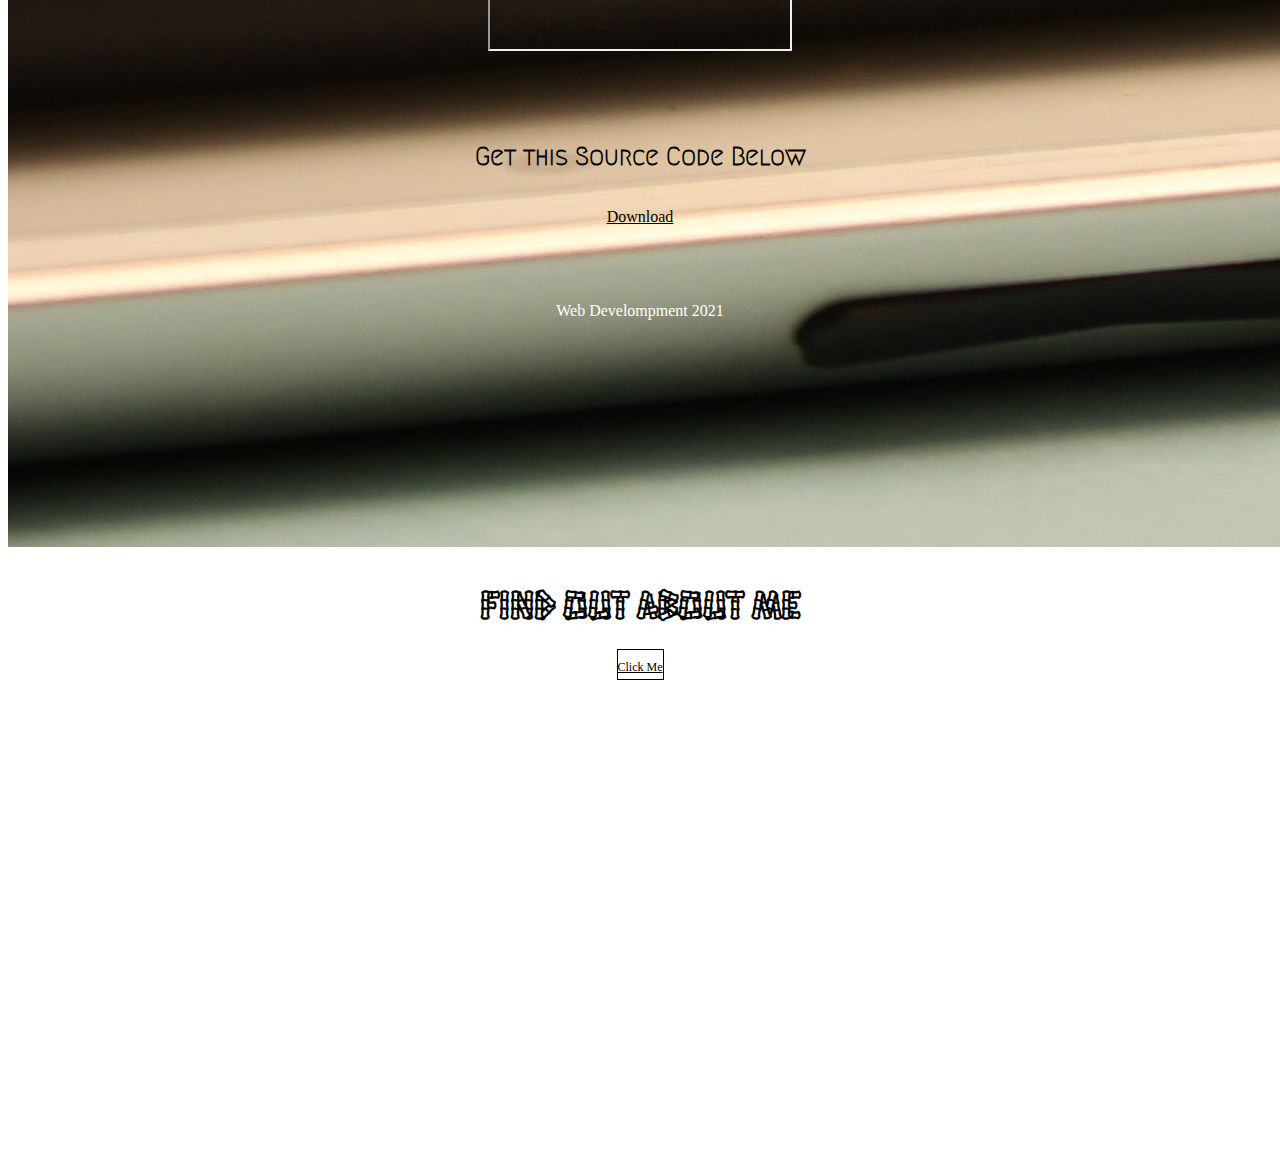
==== commit 42108be4: "update 3 component bootstrap" ====
--- a/index.html
+++ b/index.html
@@ -9,7 +9,9 @@
     <!-- Bootstrap CSS -->
     <link rel="stylesheet" href="https://stackpath.bootstrapcdn.com/bootstrap/4.2.1/css/bootstrap.min.css"
         integrity="sha384-GJzZqFGwb1QTTN6wy59ffF1BuGJpLSa9DkKMp0DgiMDm4iYMj70gZWKYbI706tWS" crossorigin="anonymous" />
-    <link rel="stylesheet" href="css/style.css">
+    <link href="https://cdn.jsdelivr.net/npm/bootstrap@5.0.0-beta1/dist/css/bootstrap.min.css" rel="stylesheet"
+        integrity="sha384-giJF6kkoqNQ00vy+HMDP7azOuL0xtbfIcaT9wjKHr8RbDVddVHyTfAAsrekwKmP1" crossorigin="anonymous" />
+    <link rel="stylesheet" href="css/style.css" />
 
     <title>F A S</title>
 </head>
@@ -43,7 +45,13 @@
                         </div>
                     </li>
                     <li class="nav-item">
-                        <a class="nav-link js-scroll-trigger" href="#about-me">About Me</a>
+                        <a class="nav-link js-scroll-trigger" href="#about-me">Greeting</a>
+                    </li>
+                    <li class="nav-item">
+                        <a class="nav-link js-scroll-trigger" href="#bio">Biography</a>
+                    </li>
+                    <li class="nav-item">
+                        <a class="nav-link js-scroll-trigger" href="#edu">Educations</a>
                     </li>
                     <li class="nav-item">
                         <a class="nav-link js-scroll-trigger" href="#experiences">Experiences</a>
@@ -68,30 +76,27 @@
 
         <div class="carousel-inner">
             <div class="carousel-item">
-                <img src="img/slide1.jpg" alt="Blonde" class="d-block w-100">
+                <img src="img/slide1.jpg" alt="Blonde" class="d-block w-100" />
                 <div class="carousel-caption">
                     <h1 class="display-4">FIND OUT ABOUT ME</h1>
                     <a class="btn btn-dark btn-lg button-text" target="_blank" href="https://github.com/dikako"
-                        role="button">Click
-                        Me</a>
-                </div>
-            </div>
-            <div class="carousel-item  active">
-                <img src="img/slide2.jpg" alt="Flying" class="d-block w-100">
+                        role="button">Click Me</a>
+                </div>
+            </div>
+            <div class="carousel-item active">
+                <img src="img/slide2.jpg" alt="Flying" class="d-block w-100" />
                 <div class="carousel-caption">
                     <h1 class="display-4">FIND OUT ABOUT ME</h1>
                     <a class="btn btn-dark btn-lg button-text" target="_blank" href="https://github.com/dikako"
-                        role="button">Click
-                        Me</a>
+                        role="button">Click Me</a>
                 </div>
             </div>
             <div class="carousel-item">
-                <img src="img/slide3.jpg" alt="Flying" class="d-block w-100">
+                <img src="img/slide3.jpg" alt="Flying" class="d-block w-100" />
                 <div class="carousel-caption">
                     <h1 class="display-4">FIND OUT ABOUT ME</h1>
                     <a class="btn btn-dark btn-lg button-text" target="_blank" href="https://github.com/dikako"
-                        role="button">Click
-                        Me</a>
+                        role="button">Click Me</a>
                 </div>
             </div>
 
@@ -107,33 +112,119 @@
         </div>
     </div>
 
-    <div class="container" id="about-me">
-        <h1 class="title-content">About Me</h1>
-        <p class="text-content">Hi Internet, <br /><b>F A S</b> is an abbreviation of my name Fransiskus Andika
-            Setiawan, Most of the people closest to me call me <b>Dika.</b> You can get to know me better, <a
-                href="https://github.com/dikako" target="_blank"><b>Click Me</b></a></p>
+    <div class="container" id="bio">
+        <h1 class="title-content">Cheers 😁 🤘</h1>
+        <p class="text-content">
+            Hi Internet, welcome to my portofolio page.
+            Enjoyy..
+        </p>
+    </div>
+
+    <div class="container">
+        <h1 class="title-content">Biography</h1>
+
+        <p style="text-align: center;">
+            <b style="color: red;">Click me -></b>
+            <a class="btn btn-light" data-bs-toggle="collapse" href="#myName" role="button" aria-expanded="false" aria-controls="multiCollapseExample1">My name</a>
+            <button class="btn btn-light" type="button" data-bs-toggle="collapse" data-bs-target="#born" aria-expanded="false" aria-controls="multiCollapseExample2">I was born in</button>
+            <b style="color: red;"><- Click me</b>
+          </p>
+          <div class="row">
+            <div class="col">
+              <div class="collapse multi-collapse" id="myName">
+                <div class="card card-body">
+                  <b>My name Fransiskus Andika Setiawan, you can call me dika 🤘</b>
+                </div>
+              </div>
+            </div>
+            <div class="col">
+              <div class="collapse multi-collapse" id="born">
+                <div class="card card-body">
+                  <b>I was born in Pasir Sakti, Lampung Timur on 04 November 1998 🍭</b>
+                </div>
+              </div>
+            </div>
+          </div>
+    </div>
+
+    <div class="container" id="edu">
+        <h1 class="title-content">Educations</h1>
+        <div class="accordion accordion-flush" id="accordionFlushExample">
+            <div class="accordion-item">
+                <h2 class="accordion-header" id="flush-headingOne">
+                    <button class="accordion-button collapsed" type="button" data-bs-toggle="collapse"
+                        data-bs-target="#flush-collapseOne" aria-expanded="false" aria-controls="flush-collapseOne">
+                        <b>Senior High School </b>
+                    </button>
+                </h2>
+                <div id="flush-collapseOne" class="accordion-collapse collapse" aria-labelledby="flush-headingOne"
+                    data-bs-parent="#accordionFlushExample">
+                    <div class="accordion-body">
+                        <p>SMA NEGERI 1 PASIR SAKTI</p>
+                        <p>2013 - 2016</p>
+                    </div>
+                </div>
+            </div>
+            <div class="accordion-item">
+                <h2 class="accordion-header" id="flush-headingTwo">
+                    <button class="accordion-button collapsed" type="button" data-bs-toggle="collapse"
+                        data-bs-target="#flush-collapseTwo" aria-expanded="false" aria-controls="flush-collapseTwo">
+                        <b>Diploma</b>
+                    </button>
+                </h2>
+                <div id="flush-collapseTwo" class="accordion-collapse collapse" aria-labelledby="flush-headingTwo"
+                    data-bs-parent="#accordionFlushExample">
+                    <div class="accordion-body">
+                        <p>POLITEKNIK NEGERI LAMPUNG</p>
+                        <p>2016 - 2019</p>
+                    </div>
+                </div>
+            </div>
+            <div class="accordion-item">
+                <h2 class="accordion-header" id="flush-headingThree">
+                    <button class="accordion-button collapsed" type="button" data-bs-toggle="collapse"
+                        data-bs-target="#flush-collapseThree" aria-expanded="false" aria-controls="flush-collapseThree">
+                        <b>Bachelor Degree</b>
+                    </button>
+                </h2>
+                <div id="flush-collapseThree" class="accordion-collapse collapse" aria-labelledby="flush-headingThree"
+                    data-bs-parent="#accordionFlushExample">
+                    <div class="accordion-body">
+                        <p>IDS DIGITAL COLLAGE</p>
+                        <p>2019 - Now</p>
+                    </div>
+                </div>
+            </div>
+        </div>
     </div>
 
     <div class="container" id="experiences">
         <h1 class="title-content">Experiences</h1>
         <div class="card-deck">
             <div class="card">
-                <img class="card-img-top" src="img/experiences/eannovate.jpg" alt="Eannovate">
+                <img class="card-img-top" src="img/experiences/eannovate.jpg" alt="Eannovate" />
                 <div class="card-body">
-                    <h5 class="card-title">Eannovate Digital Agency - Magang as Software Engineer</h5>
-                    <p class="card-text">Develop Wep Application, Rest Api and make Unit Testing </p>
+                    <h5 class="card-title">
+                        Eannovate Digital Agency - Magang as Software Engineer
+                    </h5>
+                    <p class="card-text">
+                        Develop Wep Application, Rest Api and make Unit Testing
+                    </p>
                 </div>
                 <div class="card-footer">
                     <small class="text-muted">Feb 2018 – Mei 2018</small>
                 </div>
             </div>
             <div class="card">
-                <img class="card-img-top" src="img/experiences/rctiplus.png" alt="Rctiplus">
+                <img class="card-img-top" src="img/experiences/rctiplus.png" alt="Rctiplus" />
                 <div class="card-body">
                     <h5 class="card-title">Rctiplus as Test Engineer</h5>
-                    <p class="card-text">Web UI => Selenium, Selenium Grid, TestNG, Allure Report, Jenkins, Docker, Java
+                    <p class="card-text">
+                        Web UI => Selenium, Selenium Grid, TestNG, Allure Report, Jenkins,
+                        Docker, Java
                         <br />
-                        Make Automation Testing Api => Rest Assured, TestNG, Allure Report, Jenkins, Java <br />
+                        Make Automation Testing Api => Rest Assured, TestNG, Allure
+                        Report, Jenkins, Java <br />
                         Api Load Test => K6, Artillery
                     </p>
                 </div>
@@ -142,24 +233,18 @@
                 </div>
             </div>
             <div class="card">
-                <img class="card-img-top" src="img/experiences/tanihub.jpeg" alt="Tanihub Group">
+                <img class="card-img-top" src="img/experiences/tanihub.jpeg" alt="Tanihub Group" />
                 <div class="card-body">
                     <h5 class="card-title">Tanifund as QA Automation</h5>
-                    <p class="card-text">Make Automation Testing
-                        Api => Httparty, Cucumber, Jenkins, Docker, Ruby</p>
+                    <p class="card-text">
+                        Make Automation Testing Api => Httparty, Cucumber, Jenkins,
+                        Docker, Ruby
+                    </p>
                 </div>
                 <div class="card-footer">
                     <small class="text-muted">Nov 2020 – Now</small>
                 </div>
             </div>
-        </div>
-    </div>
-
-    <div class="container" id="download">
-        <div class="download">
-            <h1 class="title-content">Get this Source Code Below</h1>
-            <p class="text-download"> <a target="_blank" href="https://github.com/dikako/kuliah-bootstrap">Download</a>
-            </p>
         </div>
     </div>
 
@@ -168,7 +253,16 @@
             <h1 class="title-content">Simple Games</h1>
             <div class="embed-responsive embed-responsive-16by9">
                 <iframe class="embed-responsive-item" src="https://dikako.github.io/MusicBox/"></iframe>
-              </div>
+            </div>
+        </div>
+    </div>
+
+    <div class="container" id="download">
+        <div class="download">
+            <h1 class="title-content">Get this Source Code Below</h1>
+            <p class="text-download">
+                <a target="_blank" href="https://github.com/dikako/kuliah-bootstrap">Download</a>
+            </p>
         </div>
     </div>
 
@@ -185,6 +279,9 @@
     <script src="https://stackpath.bootstrapcdn.com/bootstrap/4.2.1/js/bootstrap.min.js"
         integrity="sha384-B0UglyR+jN6CkvvICOB2joaf5I4l3gm9GU6Hc1og6Ls7i6U/mkkaduKaBhlAXv9k"
         crossorigin="anonymous"></script>
+    <script src="https://cdn.jsdelivr.net/npm/bootstrap@5.0.0-beta1/dist/js/bootstrap.bundle.min.js"
+        integrity="sha384-ygbV9kiqUc6oa4msXn9868pTtWMgiQaeYH7/t7LECLbyPA2x65Kgf80OJFdroafW"
+        crossorigin="anonymous"></script>
 </body>
 
 </html>--- a/css/style.css
+++ b/css/style.css
@@ -149,4 +149,33 @@
 a {
   color: black;
   text-align: center;
+}
+
+b {
+  font-size: 15px;
+  font-family: 'Work Sans', sans-serif;
+}
+
+.dropdown-menu {
+  font-family: 'Work Sans', sans-serif;
+  background-color: rgba(0, 0, 0, 0.040);
+}
+
+.dropdown-item {
+  font-family: 'Work Sans', sans-serif;
+  color: black;
+  font-style: oblique;
+  font-size: 12;
+}
+
+.dropdown-divider {
+  background-color: black;
+}
+
+.btn-light {
+  background-color: rgba(253, 245, 230, 0);
+  color: black;
+  border: none;
+  font-size: 15px;
+  font-family: 'Work Sans', sans-serif;
 }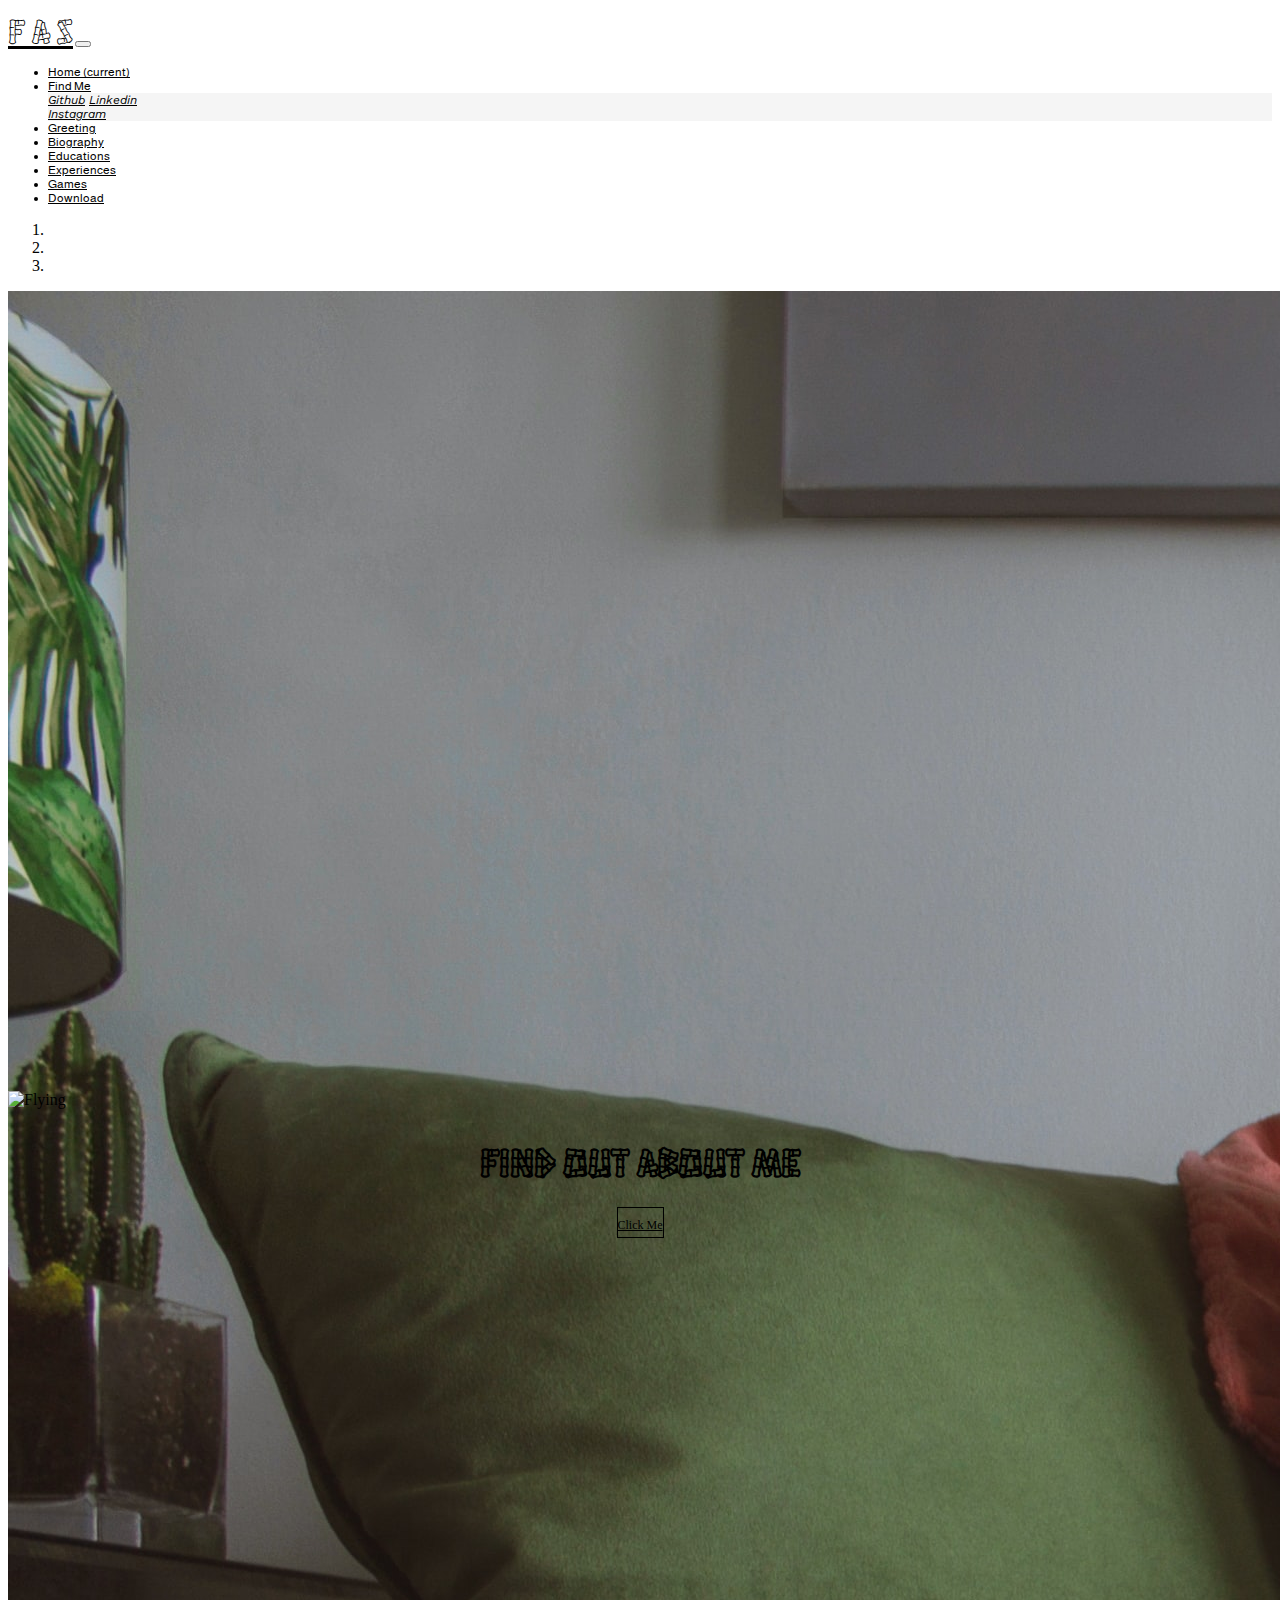
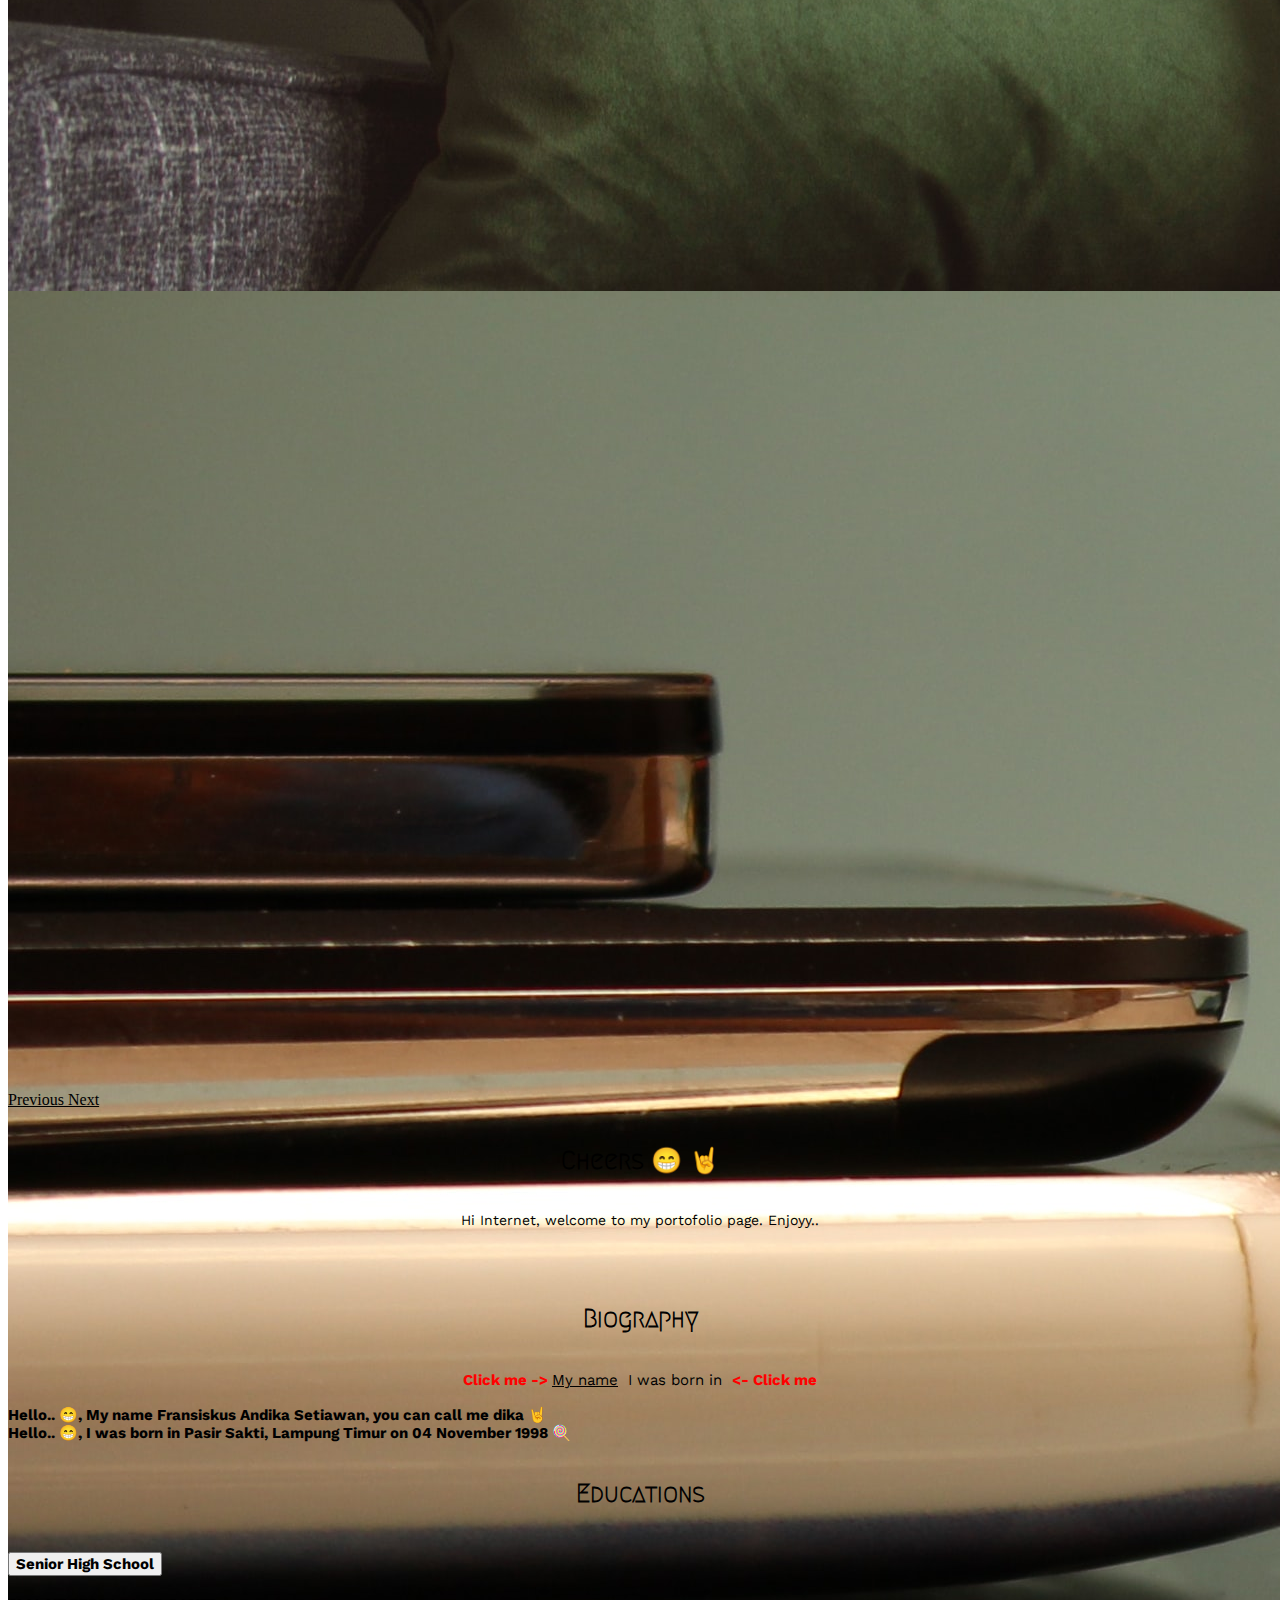
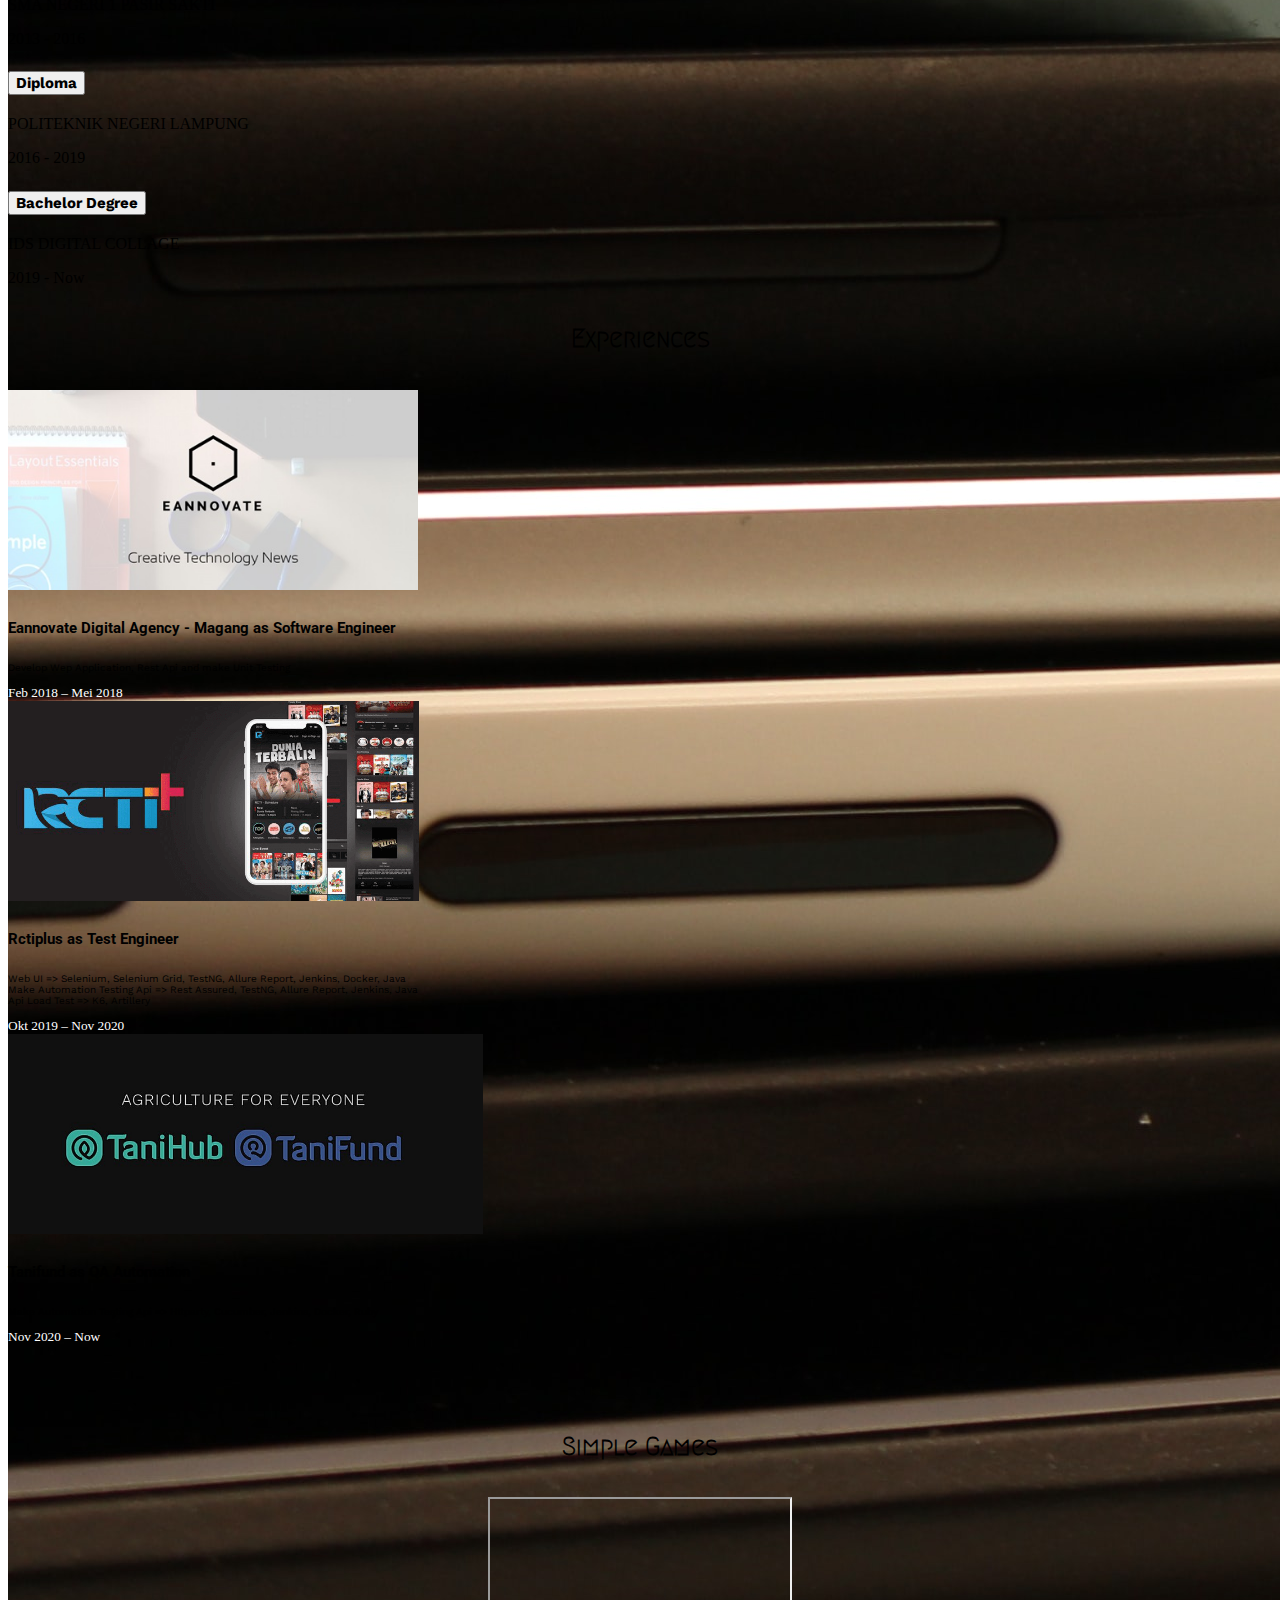
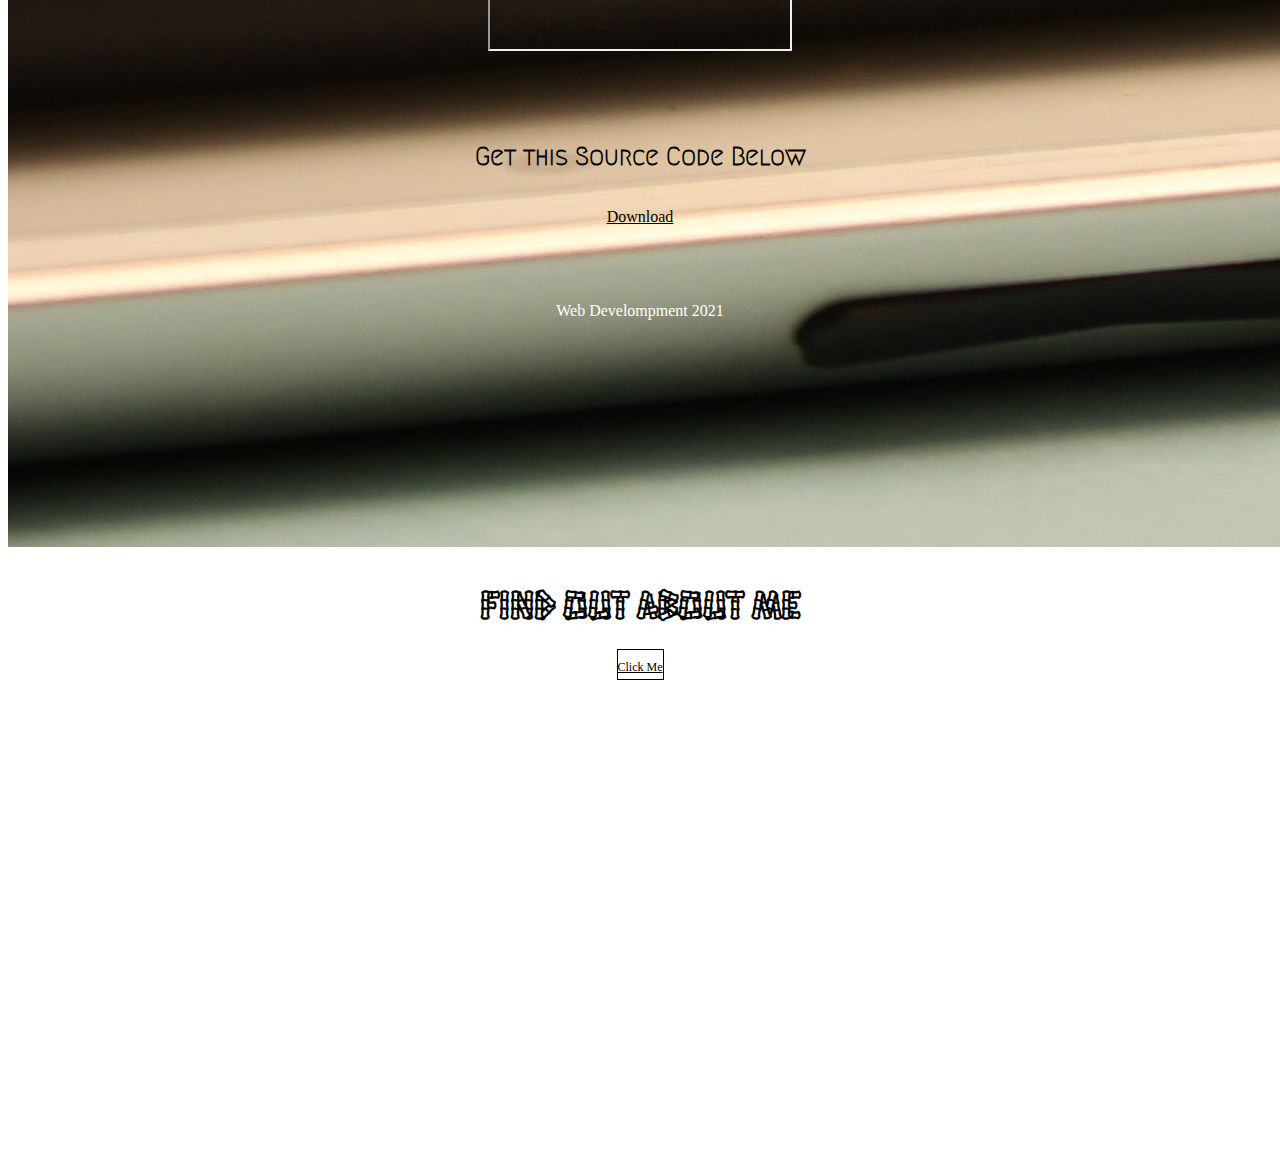
==== commit ae945a1b: "delete file not use" ====
--- a/index.html
+++ b/index.html
@@ -45,7 +45,7 @@
                         </div>
                     </li>
                     <li class="nav-item">
-                        <a class="nav-link js-scroll-trigger" href="#about-me">Greeting</a>
+                        <a class="nav-link js-scroll-trigger" href="#bio">Greeting</a>
                     </li>
                     <li class="nav-item">
                         <a class="nav-link js-scroll-trigger" href="#bio">Biography</a>
@@ -133,14 +133,14 @@
             <div class="col">
               <div class="collapse multi-collapse" id="myName">
                 <div class="card card-body">
-                  <b>My name Fransiskus Andika Setiawan, you can call me dika 🤘</b>
+                  <b>Hello.. 😁, My name Fransiskus Andika Setiawan, you can call me dika 🤘</b>
                 </div>
               </div>
             </div>
             <div class="col">
               <div class="collapse multi-collapse" id="born">
                 <div class="card card-body">
-                  <b>I was born in Pasir Sakti, Lampung Timur on 04 November 1998 🍭</b>
+                  <b>Hello.. 😁, I was born in Pasir Sakti, Lampung Timur on 04 November 1998 🍭</b>
                 </div>
               </div>
             </div>
